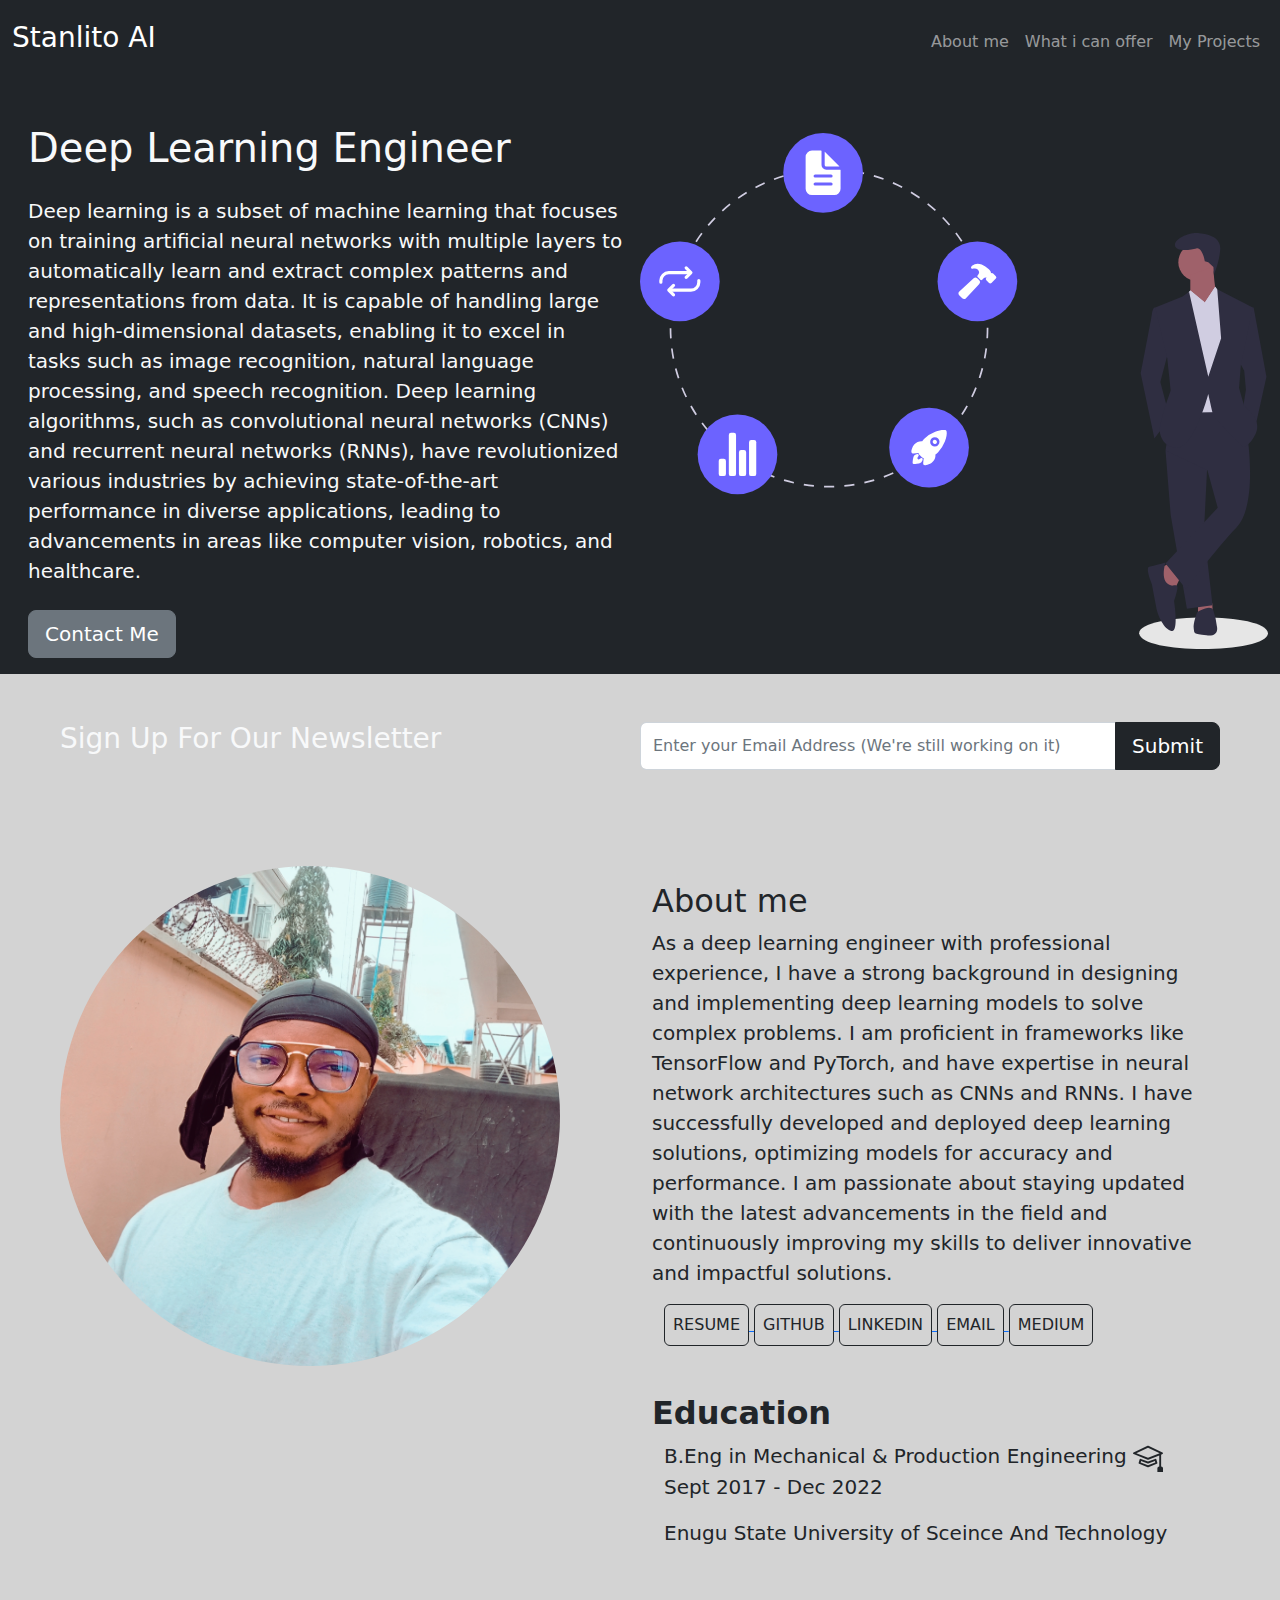
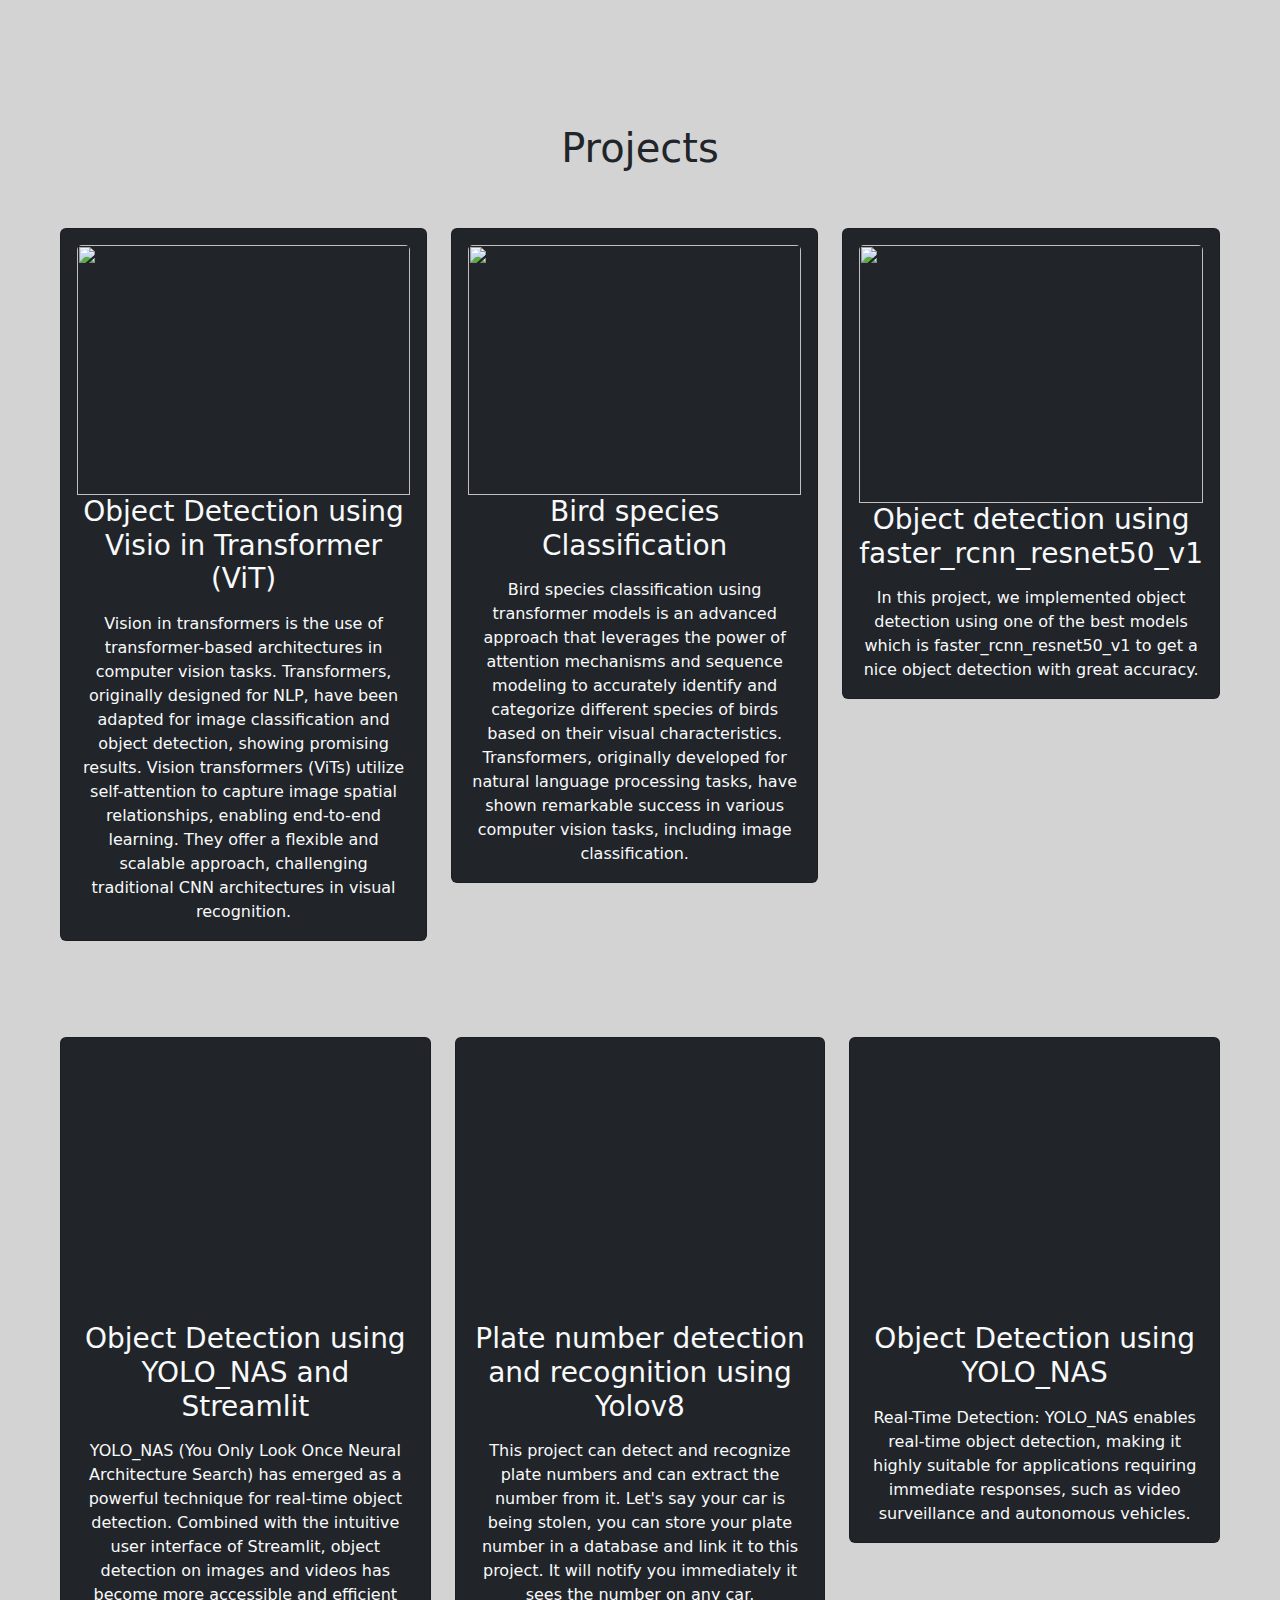
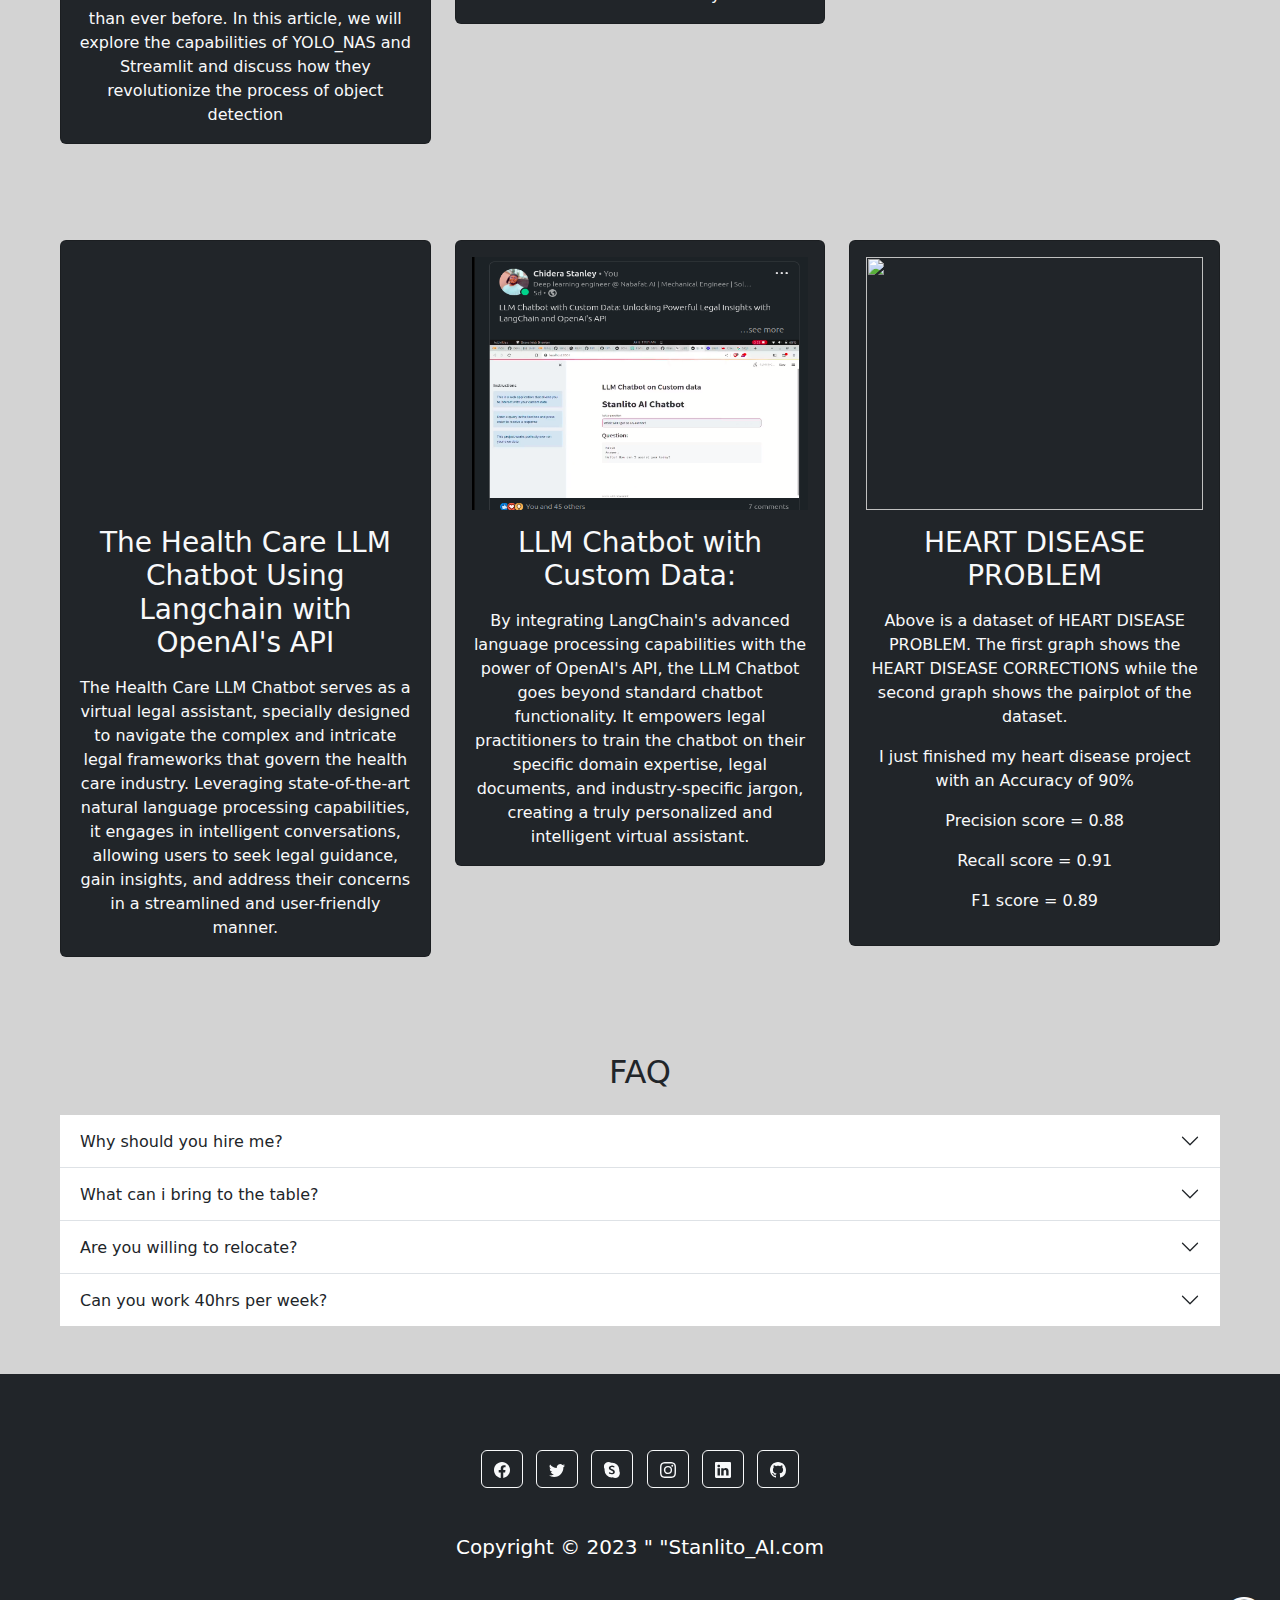
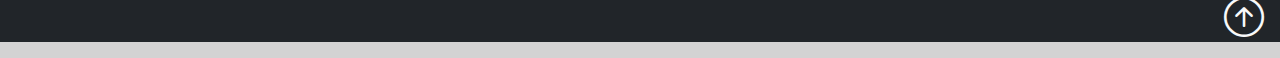
==== index.html @ f741d51e "Update index.html" ====
<!DOCTYPE html>
<html lang="en">
<head>
    <meta charset="UTF-8">
    <meta name="viewport" content="width=device-width, initial-scale=1.0">
    <title>Stanlito_AI Portfolio</title>
    <link rel="stylesheet" href="bootstrap-5.2.3-dist/css/bootstrap.css">
    <link rel="stylesheet" href="bootstrap-5.2.3-dist/css/bootstrap.min.css">
    <link rel="stylesheet" href="bootstrap-5.2.3-dist/font/bootstrap-icons.css">
    <link rel="stylesheet" href="style.css">
</head>
<body>
    
    <!--Navbar-->
    <nav class="navbar navbar-expand-lg bg-dark navbar-dark py-3 fixed-top">
    <div class="container-fluid">
        <a href="" class="navbar-brand"><b><h3>Stanlito AI</h3></b></a>
        <button class="navbar-toggler" type="button" data-bs-toggle="collapse" data-bs-target="#navmenu">
            <span class="navbar-toggler-icon"></span>
        </button>

        <div class="collapse navbar-collapse" id="navmenu">
            <ul class="navbar-nav ms-auto">
                <li class="nav-item">
                    <a href="#About" class="nav-link">About me</a>
                </li>  
                <li class="nav-item">
                    <a href="#project" class="nav-link">What i can offer</a>
                </li>
                <li class="nav-item">
                    <a href="#project" class="nav-link">My Projects</a>
                </li>
            </ul>
        </div>

        </div>
        
    </nav>

    <!--Showcase-->
    <section class="bg-dark text-light p-5 p-md-0 pt-lg-5 text-center text-sm-start showcase">
        <div class="container-fluid">
            
            <div class="d-sm-flex align-items-center justify-content-between">
                <div class="p-3">
                    <h1>   
                        Deep Learning Engineer
                    </h1>
                    <p class="lead my-4">
                        Deep learning is a subset of machine learning that focuses on training artificial neural networks with multiple layers to automatically learn and extract complex patterns and representations from data. 
                        It is capable of handling large and high-dimensional datasets, enabling it to excel in tasks such as image recognition, natural language processing, and speech recognition. Deep learning algorithms, such as convolutional neural networks (CNNs) and recurrent neural networks (RNNs), 
                        have revolutionized various industries by achieving state-of-the-art performance in diverse applications, 
                        leading to advancements in areas like computer vision, robotics, and healthcare.
                    </p>
                    <a href="https://wa.me/message/SW6X6HKCHEUSD1">
                        <button class="btn btn-secondary btn-lg">Contact Me</button>
                    </a>
                    
                </div>
                <img class="img-fluid w-50 d-none d-sm-block" src="images/product_iteration_kjok.svg" alt="" srcset="">
            </div>
        </div>
    </section>


    <!--Newsletter-->
    <section class="bg text-light p-5 news">
        <div class="container-fluid">
            <div class="d-md-flex justify-content-between">
                <h3 class="mb-3 mb-md-0">
                    Sign Up For Our Newsletter 
                </h3>
                <div class="input-group news-input">
                    <input type="text" class="form-control"
                    placeholder="Enter your Email Address (We're still working on it)"
                    aria-autocomplete="inline"
                    aria-label="Recipient's username"
                    aria-describedby="button-addon2">
                    <button class="btn btn-dark btn-lg" type="button" id="button-addon2">
                        Submit
                    </button>
                </div>
            </div>
        </div>

    </section>



    <!--About me-->
    <section id="About" class="p-5">
        <div class="container-fluid">
            <div class="row align-items-centers justify-content-between">
                <div class="col-md">
                    <img src="images/img1.png" alt="" class="img-fluid circle" srcset="">
                </div>
                <div class="col-md p-3">
                    <h2>About me</h2>
                    <p class="lead">
                        As a deep learning engineer with professional experience, 
                        I have a strong background in designing and implementing deep learning models to solve complex problems. 
                        I am proficient in frameworks like TensorFlow and PyTorch, and have expertise in neural network architectures such as CNNs and RNNs. 
                        I have successfully developed and deployed deep learning solutions, optimizing models for accuracy and performance. 
                        I am passionate about staying updated with the latest advancements in the field and continuously improving my skills to deliver innovative and impactful solutions.
                    </p>
                    <div class="container-fluid pb-5">
                        <a href="https://drive.google.com/file/d/1PS6NIGJ4ku8VwLU85Lcq4c_mFzxQoeyB/view?usp=sharing">
                            <button type="button" class="btn btn-outline-dark p-2">RESUME</button>

                        </a>
                        <a href="https://github.com/Stanlito-AI">
                            <button type="button" class="btn btn-outline-dark p-2">GITHUB</button>
                        </a>
                        <a href="https://www.linkedin.com/in/chidera-stanley/">
                            <button type="button" class="btn btn-outline-dark p-2">LINKEDIN</button>
                        </a>
                        <a href="mosesstanley99@gmail.com">
                            <button type="button" class="btn btn-outline-dark p-2">EMAIL</button>
                        </a>
                        <a href="https://medium.com/@mosesstanley99/title-building-a-movie-recommendation-system-using-pytorch-2-0-and-collaborative-filtering-848732e21ff3">
                            <button type="button" class="btn btn-outline-dark p-2">MEDIUM</button>
                        </a>
                        
                    </div>

                    <h2 class=""><b>Education</b>  </h2>
                    <div class="container-fluid">
                        <div class="">
                            <div class="lead"> B.Eng in Mechanical & Production Engineering 
                                <svg xmlns="http://www.w3.org/2000/svg" width="30" height="30" fill="currentColor" class="bi bi-mortarboard" viewBox="0 0 16 16">
                                    <path d="M8.211 2.047a.5.5 0 0 0-.422 0l-7.5 3.5a.5.5 0 0 0 .025.917l7.5 3a.5.5 0 0 0 .372 0L14 7.14V13a1 1 0 0 0-1 1v2h3v-2a1 1 0 0 0-1-1V6.739l.686-.275a.5.5 0 0 0 .025-.917l-7.5-3.5ZM8 8.46 1.758 5.965 8 3.052l6.242 2.913L8 8.46Z"/>
                                    <path d="M4.176 9.032a.5.5 0 0 0-.656.327l-.5 1.7a.5.5 0 0 0 .294.605l4.5 1.8a.5.5 0 0 0 .372 0l4.5-1.8a.5.5 0 0 0 .294-.605l-.5-1.7a.5.5 0 0 0-.656-.327L8 10.466 4.176 9.032Zm-.068 1.873.22-.748 3.496 1.311a.5.5 0 0 0 .352 0l3.496-1.311.22.748L8 12.46l-3.892-1.556Z"/>
                                </svg>
                                <P>
                                    Sept 2017 - Dec 2022
                                </P>
                                <p>
                                    Enugu State University of Sceince And Technology
                                </p>
                            </div>
                        </div>
                    </div>
                </div>
            </div>
        </div>
    </section>



    <!--Cards1-->
    <section class="p-5">
        <div class="container-fluid">
            <div id="project" class="container-fluid">
                <h1 class="text-center p-5">Projects</h1>
            </div>
            
            <div class="row text-center g-4">
                <div class="col-md">
                    <div class="card bg-dark text-light">
                        <div class="card-body text-center">
                            <div class="ratio ratio-4x3">
                                <img class="card-img-top" src="/images/Screenshot from 2023-03-01 13-57-15.png" alt="" srcset="">
                            </div>
                            <h3 class="card-title mb-3">
                                Object Detection using Visio in Transformer (ViT)
                            </h3>
                            <p class="card-text">
                                Vision in transformers is the use of transformer-based architectures in computer vision tasks. 
                                Transformers, originally designed for NLP, have been adapted for image classification and object detection, 
                                showing promising results. Vision transformers (ViTs) utilize self-attention to capture image spatial relationships, 
                                enabling end-to-end learning. They offer a flexible and scalable approach, 
                                challenging traditional CNN architectures in visual recognition.
                            </p>
                        </div>
                    </div>
                </div>

                <div class="col-md">
                    <div class="card bg-dark text-light">
                        <div class="card-body text-center">
                            <div class="ratio ratio-4x3">
                                <img class="card-img-top" src="/images/Screenshot from 2023-06-07 07-29-07.png" alt="" srcset="">
                            </div>
                            <h3 class="card-title mb-3">
                                Bird species Classification
                            </h3>
                            <p class="card-text">
                                Bird species classification using transformer models is an advanced approach that leverages the power of attention mechanisms and 
                                sequence modeling to accurately identify and categorize different species of birds based on their visual characteristics. Transformers, 
                                originally developed for natural language processing tasks, have shown remarkable success in various computer vision tasks, 
                                including image classification.
                            </p>
                        </div>
                    </div>
                </div>

                <div class="col-md">
                    <div class="card bg-dark text-light">
                        <div class="card-body text-center">
                            <div class="ratio ratio-4x3">
                                <img class="card-img-top" src="/images/faster_rcnn_resnet50_v1_640x640_coco17_tpu-8.jpg" alt="" srcset="">
                            </div>
                            <h3 class="card-title mb-3">
                                Object detection using faster_rcnn_resnet50_v1
                            </h3>
                            <p class="card-text">
                                In this project, 
                                we implemented object detection using one of the best models which is 
                                faster_rcnn_resnet50_v1 to get a nice object detection with great accuracy.
                            </p>
                        </div>
                    </div>
                </div>
            </div>
        </div>
    </section>
    


    <!--Cards2-->
    <section class="p-5">
        <div class="container-fluid">
            <div class="row text-center g-4">
                <div class="col-md">
                    <div class="card bg-dark text-light">
                        <div class="card-body text-center">
                            <div class="h1 mb-3">
                                <div class="ratio ratio-4x3">
                                    <iframe src="https://www.youtube.com/embed/Sqjkz5kn0AQ" title="YouTube video" allowfullscreen></iframe>
                                  </div>
                            </div>
                            <h3 class="card-title mb-3">
                                Object Detection using YOLO_NAS and Streamlit
                            </h3>
                            <p class="card-text">
                                YOLO_NAS (You Only Look Once Neural Architecture Search) has emerged as a powerful technique for real-time object detection. 
                                Combined with the intuitive user interface of Streamlit, object detection on images and videos has become more accessible and efficient than ever before. 
                                In this article, we will explore the capabilities of YOLO_NAS and Streamlit and discuss how they revolutionize the process of object detection
                            </p>
                        </div>
                    </div>
                </div>
                <div class="col-md">
                    <div class="card bg-dark text-light">
                        <div class="card-body text-center">
                            <div class="h1 mb-3">
                                <div class="ratio ratio-4x3">
                                    <iframe  src="https://www.youtube.com/embed/A6zRf4YKfjE" title="YouTube video" allowfullscreen></iframe>
                                </div>
                            </div>
                            <h3 class="card-title mb-3">
                                Plate number detection and recognition using Yolov8
                            </h3>
                            <p class="card-text">
                                This project can detect and recognize plate numbers and can extract the number from it.

                                Let's say your car is being stolen, you can store your plate number in a database and link it to this project. 
                                It will notify you immediately it sees the number on any car.
                            </p>
                        </div>
                    </div>
                </div>

                <div class="col-md">
                    <div class="card bg-dark text-light">
                        <div class="card-body text-center">
                            <div class="h1 mb-3">
                                <div class="ratio ratio-4x3">
                                    <iframe src="https://www.youtube.com/embed/5nfULtt0v9M" title="YouTube video" allowfullscreen></iframe>
                                  </div>
                            </div>
                            <h3 class="card-title mb-3">
                                Object Detection using YOLO_NAS
                            </h3>
                            <p class="card-text">
                                Real-Time Detection: YOLO_NAS enables real-time object detection, 
                                making it highly suitable for applications requiring immediate responses, 
                                such as video surveillance and autonomous vehicles.
                            </p>
                        </div>
                    </div>
                </div>
            </div>
        </div>
    </section>


    <!--Cards3-->
    <section class="p-5">
        <div class="container-fluid">
            <div class="row text-center g-4">
                <div class="col-md">
                    <div class="card bg-dark text-light">
                        <div class="card-body text-center">
                            <div class="h1 mb-3">
                                <div class="ratio ratio-4x3">
                                    <iframe src="https://www.youtube.com/embed/cUhEszvwqr8" title="YouTube video" allowfullscreen></iframe>
                                  </div>
                            </div>
                            <h3 class="card-title mb-3">
                                The Health Care LLM Chatbot Using Langchain with OpenAI's API
                            </h3>
                            <p class="card-text">
                                The Health Care LLM Chatbot serves as a virtual legal assistant, specially designed to navigate the complex and intricate legal frameworks that govern the health care industry. 
                                Leveraging state-of-the-art natural language processing capabilities, it engages in intelligent conversations, allowing users to seek legal guidance, gain insights, 
                                and address their concerns in a streamlined and user-friendly manner.
                            </p>
                        </div>
                    </div>
                </div>
                <div class="col-md">
                    <div class="card bg-dark text-light">
                        <div class="card-body text-center">
                            <div class="h1 mb-3">
                                <div class="ratio ratio-4x3">
                                    <img src="/images/screen.png" alt="" srcset="">
                                  </div>
                            </div>
                            <h3 class="card-title mb-3">
                                LLM Chatbot with Custom Data:
                            </h3>
                            <p class="card-text">
            
                                By integrating LangChain's advanced language processing capabilities with the power of OpenAI's API, the LLM Chatbot goes beyond standard chatbot functionality. 
                                It empowers legal practitioners to train the chatbot on their specific domain expertise, legal documents, and industry-specific jargon, creating a truly personalized and intelligent virtual assistant.
                            </p>
                        </div>
                    </div>
                </div>

                <div class="col-md">
                    <div class="card bg-dark text-light">
                        <div class="card-body text-center">
                            <div class="h1 mb-3">
                                <div class="ratio ratio-4x3">
                                    <img src="/images/img.jpeg" alt="" srcset="">
                                  </div>
                            </div>
                            <h3 class="card-title mb-3">
                                HEART DISEASE PROBLEM
                            </h3>
                            <p class="card-text">
                                Above is a dataset of HEART DISEASE PROBLEM.
                                The first graph shows the HEART DISEASE 
                                CORRECTIONS while the second graph shows the pairplot of the dataset.

                                <p>I just finished my heart disease project with an Accuracy of 90%</p>
                                <p>Precision score = 0.88</p>
                                <p>Recall score = 0.91</p>
                                <p>F1 score = 0.89</p>
                            </p>
                        </div>
                    </div>
                </div>
            </div>
        </div>
    </section>


    <!--Question Accordion-->
    <section id="questions" class="p-5">
        <div class="container-fluid">
            <h2 class="text-center mb-4">FAQ</h2>
            <div class="accordion accordion-flush" id="questions">

                <!--Item 1-->
                <div class="accordion-item">
                  <h2 class="accordion-header" id="flush-headingOne">
                    <button class="accordion-button collapsed" type="button" data-bs-toggle="collapse" data-bs-target="#question-one" aria-expanded="false" aria-controls="flush-collapseOne">
                      Why should you hire me?
                    </button>
                  </h2>
                  <div id="question-one" class="accordion-collapse collapse" aria-labelledby="flush-headingOne" data-bs-parent="#questions">
                    <div class="accordion-body">
                        
                        As a machine learning/deep learning engineer with years of experience, I believe I would be a valuable asset to your team. Here are the reasons why you should consider hiring me:

                        <p>1. Expertise and Technical Skills: I have a strong background in machine learning and deep learning, backed by hands-on experience in developing and deploying state-of-the-art models. My proficiency in frameworks such as Python, TensorFlow, PyTorch, and tools like OpenCV enables me to effectively tackle complex projects and deliver high-quality results.</p>

                        <p>2. Strong Problem-Solving Abilities: I possess excellent analytical and problem-solving skills, allowing me to efficiently identify and address challenges in machine learning projects. I am adept at applying advanced algorithms, optimizing models, and improving performance to meet project goals.</p>

                        <p>3. Track Record of Success: Throughout my career, I have successfully delivered impactful solutions in various domains, including computer vision, natural language processing, and predictive analytics. My projects have achieved significant improvements in accuracy, efficiency, and productivity, resulting in tangible business outcomes.</p>

                        <p>4. Collaborative Approach: I thrive in a collaborative environment, working effectively with cross-functional teams, including data scientists, software engineers, and domain experts. I communicate complex technical concepts clearly and actively contribute to the team's success.</p>

                        <p>5. Continuous Learning and Adaptability: The field of machine learning is constantly evolving, and I am committed to staying updated with the latest advancements. I actively engage in continuous learning, attending conferences, participating in online courses, and exploring new research papers, ensuring that I can leverage the latest techniques and technologies in my work.</p>

                        <p>6. Strong Work Ethic and Dedication: I am highly committed to delivering high-quality work, meeting deadlines, and exceeding expectations. I am proactive, detail-oriented, and strive for excellence in every aspect of my work. I take ownership of my projects and am dedicated to achieving outstanding results.</p>

                        <p>By hiring me, you can leverage my expertise, technical skills, problem-solving abilities, collaborative approach, and dedication to drive successful machine learning initiatives within your organization. I am confident that I can contribute to your team's growth and help achieve your business objectives.</p>                    </div>
                  </div>
                </div>

                <!--Item 2-->
                <div class="accordion-item">
                  <h2 class="accordion-header" id="flush-headingTwo">
                    <button class="accordion-button collapsed" type="button" data-bs-toggle="collapse" data-bs-target="#question-two" aria-expanded="false" aria-controls="flush-collapseTwo">
                      What can i bring to the table?
                    </button>
                  </h2>
                  <div id="question-two" class="accordion-collapse collapse" aria-labelledby="flush-headingTwo" data-bs-parent="#questions">
                    <div class="accordion-body">
                        As a machine learning/deep learning engineer, I bring several key strengths and contributions to the table:

                        <p>1. Technical Expertise: I have a deep understanding of machine learning algorithms, neural networks, and deep learning architectures. I am proficient in programming languages such as Python, and experienced in working with frameworks like TensorFlow and PyTorch. This expertise allows me to effectively develop, implement, and optimize advanced machine learning models.
                        </p>

                        <p>2. Innovative Problem-Solving: I possess strong analytical and problem-solving skills, enabling me to tackle complex challenges in the field of machine learning. I have a track record of identifying creative solutions to optimize models, improve accuracy, and enhance performance. I thrive on exploring new approaches and techniques to push the boundaries of AI technology.
                        </p>

                        <p>3. Strong Data Insights: I excel at extracting meaningful insights from large and complex datasets. I am skilled in data preprocessing, feature engineering, and exploratory data analysis, which enables me to uncover patterns, trends, and actionable information. This capability allows me to drive data-informed decision-making and deliver valuable insights to support business objectives.
                        </p>

                        <p>4. Collaborative Team Player: I am highly effective in cross-functional teams, collaborating with stakeholders from diverse backgrounds such as data scientists, software engineers, and domain experts. I possess excellent communication skills, allowing me to translate technical concepts into clear and concise explanations. I actively contribute to team discussions, share knowledge, and foster a collaborative work environment.
                        </p>

                        <p>5. Continuous Learning and Adaptability: The field of machine learning is rapidly evolving, and I am committed to continuous learning and professional growth. I stay updated with the latest advancements, research papers, and industry trends. I adapt quickly to new technologies, tools, and methodologies, ensuring that I can leverage the most cutting-edge techniques in my work.
                        </p>

                        <p>6. Results-Oriented Approach: I am driven by results and focused on delivering tangible outcomes. I take a structured and organized approach to projects, setting clear goals and milestones, and consistently meeting deadlines. I am adept at balancing multiple priorities and managing time effectively to achieve project objectives efficiently.
                        </p>

                        <p>By bringing these strengths to the table, I can contribute to your organization by delivering innovative machine learning solutions, driving data insights, fostering collaboration, and continuously advancing your AI capabilities. I am dedicated to making a positive impact and helping your organization succeed in the rapidly evolving landscape of machine learning and AI.
                        </p>                    
                    </div>
                  </div>
                </div>

                <!--Item 3-->
                <div class="accordion-item">
                  <h2 class="accordion-header" id="flush-headingThree">
                    <button class="accordion-button collapsed" type="button" data-bs-toggle="collapse" data-bs-target="#question-three" aria-expanded="false" aria-controls="flush-collapseThree">
                      Are you willing to relocate?
                    </button>
                  </h2>
                  <div id="question-three" class="accordion-collapse collapse" aria-labelledby="flush-headingThree" data-bs-parent="#questions">
                    <div class="accordion-body">
                        Yes, I am open to relocation for the right opportunity. 
                        I understand that certain positions may require me to be based in a different location, and I am willing to make the necessary arrangements to ensure a smooth transition. 
                        Relocating allows me to fully commit myself to the role and immerse myself in the organization's culture and work environment. 
                        I am excited about exploring new opportunities and contributing my skills and expertise in machine learning and deep learning to a new team and location.
                    </div>
                  </div>
                </div>

                <!--Item 4-->
                <div class="accordion-item">
                    <h2 class="accordion-header" id="flush-headingThree">
                      <button class="accordion-button collapsed" type="button" data-bs-toggle="collapse" data-bs-target="#question-four" aria-expanded="false" aria-controls="flush-collapseThree">
                        Can you work 40hrs per week?
                      </button>
                    </h2>
                    <div id="question-four" class="accordion-collapse collapse" aria-labelledby="flush-headingThree" data-bs-parent="#questions">
                      <div class="accordion-body">
                        Yes, I am fully committed to working 40 hours per week. I understand the importance of dedicating sufficient time and effort to my work to ensure its successful completion. 
                        As a professional machine learning/deep learning engineer, I am accustomed to managing my time effectively and efficiently to meet project deadlines and deliver high-quality results. 
                        I am ready to invest the necessary hours and put in the required effort to contribute to the success of the team and the organization.
                      </div>
                    </div>  
                  </div>
              </div>
        </div>

    </section>


    <section>
        <footer class="bg-dark text-center text-white position-relative p-5">
            <!-- Grid container-fluid -->
            <div class="container-fluid p-4 pb-0">
              <!-- Section: Social media -->
              <section class="mb-4">
                <!-- Facebook -->
                <a class="btn btn-outline-light btn-floating m-1" href="#!" role="button"
                  ><svg xmlns="http://www.w3.org/2000/svg" width="16" height="16" fill="currentColor" class="bi bi-facebook" viewBox="0 0 16 16">
                    <path d="M16 8.049c0-4.446-3.582-8.05-8-8.05C3.58 0-.002 3.603-.002 8.05c0 4.017 2.926 7.347 6.75 7.951v-5.625h-2.03V8.05H6.75V6.275c0-2.017 1.195-3.131 3.022-3.131.876 0 1.791.157 1.791.157v1.98h-1.009c-.993 0-1.303.621-1.303 1.258v1.51h2.218l-.354 2.326H9.25V16c3.824-.604 6.75-3.934 6.75-7.951z"/>
                  </svg></i
                ></a>
          
                <!-- Twitter -->
                <a class="btn btn-outline-light btn-floating m-1" href="https://twitter.com/Stanlito20" role="button"
                  ><svg xmlns="http://www.w3.org/2000/svg" width="16" height="16" fill="currentColor" class="bi bi-twitter" viewBox="0 0 16 16">
                    <path d="M5.026 15c6.038 0 9.341-5.003 9.341-9.334 0-.14 0-.282-.006-.422A6.685 6.685 0 0 0 16 3.542a6.658 6.658 0 0 1-1.889.518 3.301 3.301 0 0 0 1.447-1.817 6.533 6.533 0 0 1-2.087.793A3.286 3.286 0 0 0 7.875 6.03a9.325 9.325 0 0 1-6.767-3.429 3.289 3.289 0 0 0 1.018 4.382A3.323 3.323 0 0 1 .64 6.575v.045a3.288 3.288 0 0 0 2.632 3.218 3.203 3.203 0 0 1-.865.115 3.23 3.23 0 0 1-.614-.057 3.283 3.283 0 0 0 3.067 2.277A6.588 6.588 0 0 1 .78 13.58a6.32 6.32 0 0 1-.78-.045A9.344 9.344 0 0 0 5.026 15z"/>
                  </svg></i
                ></a>
          
                <!-- Skype -->
                <a class="btn btn-outline-light btn-floating m-1" href="https://join.skype.com/invite/Ncf6HrOGVJFX" role="button"
                  ><svg xmlns="http://www.w3.org/2000/svg" width="16" height="16" fill="currentColor" class="bi bi-skype" viewBox="0 0 16 16">
                    <path d="M4.671 0c.88 0 1.733.247 2.468.702a7.423 7.423 0 0 1 6.02 2.118 7.372 7.372 0 0 1 2.167 5.215c0 .344-.024.687-.072 1.026a4.662 4.662 0 0 1 .6 2.281 4.645 4.645 0 0 1-1.37 3.294A4.673 4.673 0 0 1 11.18 16c-.84 0-1.658-.226-2.37-.644a7.423 7.423 0 0 1-6.114-2.107A7.374 7.374 0 0 1 .529 8.035c0-.363.026-.724.08-1.081a4.644 4.644 0 0 1 .76-5.59A4.68 4.68 0 0 1 4.67 0zm.447 7.01c.18.309.43.572.729.769a7.07 7.07 0 0 0 1.257.653c.492.205.873.38 1.145.523.229.112.437.264.615.448.135.142.21.331.21.528a.872.872 0 0 1-.335.723c-.291.196-.64.289-.99.264a2.618 2.618 0 0 1-1.048-.206 11.44 11.44 0 0 1-.532-.253 1.284 1.284 0 0 0-.587-.15.717.717 0 0 0-.501.176.63.63 0 0 0-.195.491.796.796 0 0 0 .148.482 1.2 1.2 0 0 0 .456.354 5.113 5.113 0 0 0 2.212.419 4.554 4.554 0 0 0 1.624-.265 2.296 2.296 0 0 0 1.08-.801c.267-.39.402-.855.386-1.327a2.09 2.09 0 0 0-.279-1.101 2.53 2.53 0 0 0-.772-.792A7.198 7.198 0 0 0 8.486 7.3a1.05 1.05 0 0 0-.145-.058 18.182 18.182 0 0 1-1.013-.447 1.827 1.827 0 0 1-.54-.387.727.727 0 0 1-.2-.508.805.805 0 0 1 .385-.723 1.76 1.76 0 0 1 .968-.247c.26-.003.52.03.772.096.274.079.542.177.802.293.105.049.22.075.336.076a.6.6 0 0 0 .453-.19.69.69 0 0 0 .18-.496.717.717 0 0 0-.17-.476 1.374 1.374 0 0 0-.556-.354 3.69 3.69 0 0 0-.708-.183 5.963 5.963 0 0 0-1.022-.078 4.53 4.53 0 0 0-1.536.258 2.71 2.71 0 0 0-1.174.784 1.91 1.91 0 0 0-.45 1.287c-.01.37.076.736.25 1.063z"/>
                  </svg></i
                ></a>
          
                <!-- Instagram -->
                <a class="btn btn-outline-light btn-floating m-1" href="#!" role="button"
                  ><svg xmlns="http://www.w3.org/2000/svg" width="16" height="16" fill="currentColor" class="bi bi-instagram" viewBox="0 0 16 16">
                    <path d="M8 0C5.829 0 5.556.01 4.703.048 3.85.088 3.269.222 2.76.42a3.917 3.917 0 0 0-1.417.923A3.927 3.927 0 0 0 .42 2.76C.222 3.268.087 3.85.048 4.7.01 5.555 0 5.827 0 8.001c0 2.172.01 2.444.048 3.297.04.852.174 1.433.372 1.942.205.526.478.972.923 1.417.444.445.89.719 1.416.923.51.198 1.09.333 1.942.372C5.555 15.99 5.827 16 8 16s2.444-.01 3.298-.048c.851-.04 1.434-.174 1.943-.372a3.916 3.916 0 0 0 1.416-.923c.445-.445.718-.891.923-1.417.197-.509.332-1.09.372-1.942C15.99 10.445 16 10.173 16 8s-.01-2.445-.048-3.299c-.04-.851-.175-1.433-.372-1.941a3.926 3.926 0 0 0-.923-1.417A3.911 3.911 0 0 0 13.24.42c-.51-.198-1.092-.333-1.943-.372C10.443.01 10.172 0 7.998 0h.003zm-.717 1.442h.718c2.136 0 2.389.007 3.232.046.78.035 1.204.166 1.486.275.373.145.64.319.92.599.28.28.453.546.598.92.11.281.24.705.275 1.485.039.843.047 1.096.047 3.231s-.008 2.389-.047 3.232c-.035.78-.166 1.203-.275 1.485a2.47 2.47 0 0 1-.599.919c-.28.28-.546.453-.92.598-.28.11-.704.24-1.485.276-.843.038-1.096.047-3.232.047s-2.39-.009-3.233-.047c-.78-.036-1.203-.166-1.485-.276a2.478 2.478 0 0 1-.92-.598 2.48 2.48 0 0 1-.6-.92c-.109-.281-.24-.705-.275-1.485-.038-.843-.046-1.096-.046-3.233 0-2.136.008-2.388.046-3.231.036-.78.166-1.204.276-1.486.145-.373.319-.64.599-.92.28-.28.546-.453.92-.598.282-.11.705-.24 1.485-.276.738-.034 1.024-.044 2.515-.045v.002zm4.988 1.328a.96.96 0 1 0 0 1.92.96.96 0 0 0 0-1.92zm-4.27 1.122a4.109 4.109 0 1 0 0 8.217 4.109 4.109 0 0 0 0-8.217zm0 1.441a2.667 2.667 0 1 1 0 5.334 2.667 2.667 0 0 1 0-5.334z"/>
                  </svg></i
                ></a>
          
                <!-- Linkedin -->
                <a class="btn btn-outline-light btn-floating m-1" href="https://www.linkedin.com/in/chidera-stanley/" role="button"
                  ><svg xmlns="http://www.w3.org/2000/svg" width="16" height="16" fill="currentColor" class="bi bi-linkedin" viewBox="0 0 16 16">
                    <path d="M0 1.146C0 .513.526 0 1.175 0h13.65C15.474 0 16 .513 16 1.146v13.708c0 .633-.526 1.146-1.175 1.146H1.175C.526 16 0 15.487 0 14.854V1.146zm4.943 12.248V6.169H2.542v7.225h2.401zm-1.2-8.212c.837 0 1.358-.554 1.358-1.248-.015-.709-.52-1.248-1.342-1.248-.822 0-1.359.54-1.359 1.248 0 .694.521 1.248 1.327 1.248h.016zm4.908 8.212V9.359c0-.216.016-.432.08-.586.173-.431.568-.878 1.232-.878.869 0 1.216.662 1.216 1.634v3.865h2.401V9.25c0-2.22-1.184-3.252-2.764-3.252-1.274 0-1.845.7-2.165 1.193v.025h-.016a5.54 5.54 0 0 1 .016-.025V6.169h-2.4c.03.678 0 7.225 0 7.225h2.4z"/>
                  </svg></i
                ></a>
          
                <!-- Github -->
                <a class="btn btn-outline-light btn-floating m-1" href="https://github.com/Stanlito-AI" role="button"
                  ><svg xmlns="http://www.w3.org/2000/svg" width="16" height="16" fill="currentColor" class="bi bi-github" viewBox="0 0 16 16">
                    <path d="M8 0C3.58 0 0 3.58 0 8c0 3.54 2.29 6.53 5.47 7.59.4.07.55-.17.55-.38 0-.19-.01-.82-.01-1.49-2.01.37-2.53-.49-2.69-.94-.09-.23-.48-.94-.82-1.13-.28-.15-.68-.52-.01-.53.63-.01 1.08.58 1.23.82.72 1.21 1.87.87 2.33.66.07-.52.28-.87.51-1.07-1.78-.2-3.64-.89-3.64-3.95 0-.87.31-1.59.82-2.15-.08-.2-.36-1.02.08-2.12 0 0 .67-.21 2.2.82.64-.18 1.32-.27 2-.27.68 0 1.36.09 2 .27 1.53-1.04 2.2-.82 2.2-.82.44 1.1.16 1.92.08 2.12.51.56.82 1.27.82 2.15 0 3.07-1.87 3.75-3.65 3.95.29.25.54.73.54 1.48 0 1.07-.01 1.93-.01 2.2 0 .21.15.46.55.38A8.012 8.012 0 0 0 16 8c0-4.42-3.58-8-8-8z"/>
                  </svg></i
                ></a>
              </section>
              <!-- Section: Social media -->
            </div>
            
          
            <!-- Copyright -->
            <div class="container-fluid p-3 bg-dark text-white">
                <p class="lead">Copyright &copy; 2023  "  "Stanlito_AI.com</p>

                <a href="#" class="position-absolute end-0 p-3">
                    <i class="bi bi-arrow-up-circle h1 text-light"></i>
                </a>
            </div>
                
      
        
            
            
            
            <!-- Copyright -->
        </footer>
    </section>












    <script src="bootstrap-5.2.3-dist/js/bootstrap.bundle.min.js"></script>
</body>
</html>
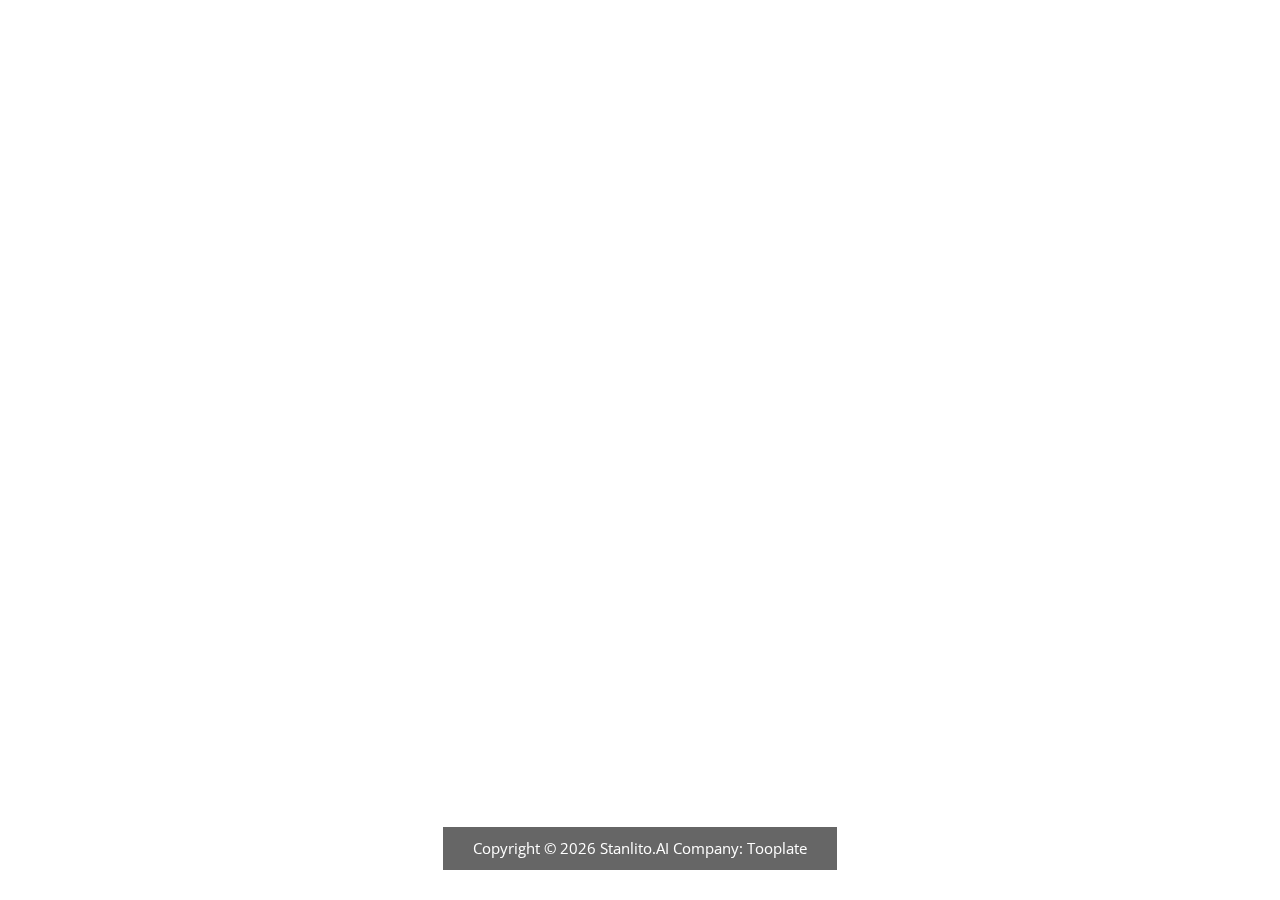
==== commit 0f8781d0: "Add files via upload" ====
--- a/index.html
+++ b/index.html
@@ -1,550 +1,303 @@
-<!DOCTYPE html>
-<html lang="en">
-<head>
-    <meta charset="UTF-8">
-    <meta name="viewport" content="width=device-width, initial-scale=1.0">
-    <title>Stanlito_AI Portfolio</title>
-    <link rel="stylesheet" href="bootstrap-5.2.3-dist/css/bootstrap.css">
-    <link rel="stylesheet" href="bootstrap-5.2.3-dist/css/bootstrap.min.css">
-    <link rel="stylesheet" href="bootstrap-5.2.3-dist/font/bootstrap-icons.css">
-    <link rel="stylesheet" href="style.css">
-</head>
-<body>
-    
-    <!--Navbar-->
-    <nav class="navbar navbar-expand-lg bg-dark navbar-dark py-3 fixed-top">
-    <div class="container-fluid">
-        <a href="" class="navbar-brand"><b><h3>Stanlito AI</h3></b></a>
-        <button class="navbar-toggler" type="button" data-bs-toggle="collapse" data-bs-target="#navmenu">
-            <span class="navbar-toggler-icon"></span>
-        </button>
-
-        <div class="collapse navbar-collapse" id="navmenu">
-            <ul class="navbar-nav ms-auto">
-                <li class="nav-item">
-                    <a href="#About" class="nav-link">About me</a>
-                </li>  
-                <li class="nav-item">
-                    <a href="#project" class="nav-link">What i can offer</a>
-                </li>
-                <li class="nav-item">
-                    <a href="#project" class="nav-link">My Projects</a>
-                </li>
-            </ul>
-        </div>
-
-        </div>
-        
-    </nav>
-
-    <!--Showcase-->
-    <section class="bg-dark text-light p-5 p-md-0 pt-lg-5 text-center text-sm-start showcase">
-        <div class="container-fluid">
-            
-            <div class="d-sm-flex align-items-center justify-content-between">
-                <div class="p-3">
-                    <h1>   
-                        Deep Learning Engineer
-                    </h1>
-                    <p class="lead my-4">
-                        Deep learning is a subset of machine learning that focuses on training artificial neural networks with multiple layers to automatically learn and extract complex patterns and representations from data. 
-                        It is capable of handling large and high-dimensional datasets, enabling it to excel in tasks such as image recognition, natural language processing, and speech recognition. Deep learning algorithms, such as convolutional neural networks (CNNs) and recurrent neural networks (RNNs), 
-                        have revolutionized various industries by achieving state-of-the-art performance in diverse applications, 
-                        leading to advancements in areas like computer vision, robotics, and healthcare.
-                    </p>
-                    <a href="https://wa.me/message/SW6X6HKCHEUSD1">
-                        <button class="btn btn-secondary btn-lg">Contact Me</button>
-                    </a>
-                    
-                </div>
-                <img class="img-fluid w-50 d-none d-sm-block" src="images/product_iteration_kjok.svg" alt="" srcset="">
-            </div>
-        </div>
-    </section>
-
-
-    <!--Newsletter-->
-    <section class="bg text-light p-5 news">
-        <div class="container-fluid">
-            <div class="d-md-flex justify-content-between">
-                <h3 class="mb-3 mb-md-0">
-                    Sign Up For Our Newsletter 
-                </h3>
-                <div class="input-group news-input">
-                    <input type="text" class="form-control"
-                    placeholder="Enter your Email Address (We're still working on it)"
-                    aria-autocomplete="inline"
-                    aria-label="Recipient's username"
-                    aria-describedby="button-addon2">
-                    <button class="btn btn-dark btn-lg" type="button" id="button-addon2">
-                        Submit
-                    </button>
-                </div>
-            </div>
-        </div>
-
-    </section>
-
-
-
-    <!--About me-->
-    <section id="About" class="p-5">
-        <div class="container-fluid">
-            <div class="row align-items-centers justify-content-between">
-                <div class="col-md">
-                    <img src="images/img1.png" alt="" class="img-fluid circle" srcset="">
-                </div>
-                <div class="col-md p-3">
-                    <h2>About me</h2>
-                    <p class="lead">
-                        As a deep learning engineer with professional experience, 
-                        I have a strong background in designing and implementing deep learning models to solve complex problems. 
-                        I am proficient in frameworks like TensorFlow and PyTorch, and have expertise in neural network architectures such as CNNs and RNNs. 
-                        I have successfully developed and deployed deep learning solutions, optimizing models for accuracy and performance. 
-                        I am passionate about staying updated with the latest advancements in the field and continuously improving my skills to deliver innovative and impactful solutions.
-                    </p>
-                    <div class="container-fluid pb-5">
-                        <a href="https://drive.google.com/file/d/1PS6NIGJ4ku8VwLU85Lcq4c_mFzxQoeyB/view?usp=sharing">
-                            <button type="button" class="btn btn-outline-dark p-2">RESUME</button>
-
-                        </a>
-                        <a href="https://github.com/Stanlito-AI">
-                            <button type="button" class="btn btn-outline-dark p-2">GITHUB</button>
-                        </a>
-                        <a href="https://www.linkedin.com/in/chidera-stanley/">
-                            <button type="button" class="btn btn-outline-dark p-2">LINKEDIN</button>
-                        </a>
-                        <a href="mosesstanley99@gmail.com">
-                            <button type="button" class="btn btn-outline-dark p-2">EMAIL</button>
-                        </a>
-                        <a href="https://medium.com/@mosesstanley99/title-building-a-movie-recommendation-system-using-pytorch-2-0-and-collaborative-filtering-848732e21ff3">
-                            <button type="button" class="btn btn-outline-dark p-2">MEDIUM</button>
-                        </a>
-                        
-                    </div>
-
-                    <h2 class=""><b>Education</b>  </h2>
-                    <div class="container-fluid">
-                        <div class="">
-                            <div class="lead"> B.Eng in Mechanical & Production Engineering 
-                                <svg xmlns="http://www.w3.org/2000/svg" width="30" height="30" fill="currentColor" class="bi bi-mortarboard" viewBox="0 0 16 16">
-                                    <path d="M8.211 2.047a.5.5 0 0 0-.422 0l-7.5 3.5a.5.5 0 0 0 .025.917l7.5 3a.5.5 0 0 0 .372 0L14 7.14V13a1 1 0 0 0-1 1v2h3v-2a1 1 0 0 0-1-1V6.739l.686-.275a.5.5 0 0 0 .025-.917l-7.5-3.5ZM8 8.46 1.758 5.965 8 3.052l6.242 2.913L8 8.46Z"/>
-                                    <path d="M4.176 9.032a.5.5 0 0 0-.656.327l-.5 1.7a.5.5 0 0 0 .294.605l4.5 1.8a.5.5 0 0 0 .372 0l4.5-1.8a.5.5 0 0 0 .294-.605l-.5-1.7a.5.5 0 0 0-.656-.327L8 10.466 4.176 9.032Zm-.068 1.873.22-.748 3.496 1.311a.5.5 0 0 0 .352 0l3.496-1.311.22.748L8 12.46l-3.892-1.556Z"/>
-                                </svg>
-                                <P>
-                                    Sept 2017 - Dec 2022
-                                </P>
-                                <p>
-                                    Enugu State University of Sceince And Technology
-                                </p>
-                            </div>
-                        </div>
-                    </div>
-                </div>
-            </div>
-        </div>
-    </section>
-
-
-
-    <!--Cards1-->
-    <section class="p-5">
-        <div class="container-fluid">
-            <div id="project" class="container-fluid">
-                <h1 class="text-center p-5">Projects</h1>
-            </div>
-            
-            <div class="row text-center g-4">
-                <div class="col-md">
-                    <div class="card bg-dark text-light">
-                        <div class="card-body text-center">
-                            <div class="ratio ratio-4x3">
-                                <img class="card-img-top" src="/images/Screenshot from 2023-03-01 13-57-15.png" alt="" srcset="">
-                            </div>
-                            <h3 class="card-title mb-3">
-                                Object Detection using Visio in Transformer (ViT)
-                            </h3>
-                            <p class="card-text">
-                                Vision in transformers is the use of transformer-based architectures in computer vision tasks. 
-                                Transformers, originally designed for NLP, have been adapted for image classification and object detection, 
-                                showing promising results. Vision transformers (ViTs) utilize self-attention to capture image spatial relationships, 
-                                enabling end-to-end learning. They offer a flexible and scalable approach, 
-                                challenging traditional CNN architectures in visual recognition.
-                            </p>
-                        </div>
-                    </div>
-                </div>
-
-                <div class="col-md">
-                    <div class="card bg-dark text-light">
-                        <div class="card-body text-center">
-                            <div class="ratio ratio-4x3">
-                                <img class="card-img-top" src="/images/Screenshot from 2023-06-07 07-29-07.png" alt="" srcset="">
-                            </div>
-                            <h3 class="card-title mb-3">
-                                Bird species Classification
-                            </h3>
-                            <p class="card-text">
-                                Bird species classification using transformer models is an advanced approach that leverages the power of attention mechanisms and 
-                                sequence modeling to accurately identify and categorize different species of birds based on their visual characteristics. Transformers, 
-                                originally developed for natural language processing tasks, have shown remarkable success in various computer vision tasks, 
-                                including image classification.
-                            </p>
-                        </div>
-                    </div>
-                </div>
-
-                <div class="col-md">
-                    <div class="card bg-dark text-light">
-                        <div class="card-body text-center">
-                            <div class="ratio ratio-4x3">
-                                <img class="card-img-top" src="/images/faster_rcnn_resnet50_v1_640x640_coco17_tpu-8.jpg" alt="" srcset="">
-                            </div>
-                            <h3 class="card-title mb-3">
-                                Object detection using faster_rcnn_resnet50_v1
-                            </h3>
-                            <p class="card-text">
-                                In this project, 
-                                we implemented object detection using one of the best models which is 
-                                faster_rcnn_resnet50_v1 to get a nice object detection with great accuracy.
-                            </p>
-                        </div>
-                    </div>
-                </div>
-            </div>
-        </div>
-    </section>
-    
-
-
-    <!--Cards2-->
-    <section class="p-5">
-        <div class="container-fluid">
-            <div class="row text-center g-4">
-                <div class="col-md">
-                    <div class="card bg-dark text-light">
-                        <div class="card-body text-center">
-                            <div class="h1 mb-3">
-                                <div class="ratio ratio-4x3">
-                                    <iframe src="https://www.youtube.com/embed/Sqjkz5kn0AQ" title="YouTube video" allowfullscreen></iframe>
-                                  </div>
-                            </div>
-                            <h3 class="card-title mb-3">
-                                Object Detection using YOLO_NAS and Streamlit
-                            </h3>
-                            <p class="card-text">
-                                YOLO_NAS (You Only Look Once Neural Architecture Search) has emerged as a powerful technique for real-time object detection. 
-                                Combined with the intuitive user interface of Streamlit, object detection on images and videos has become more accessible and efficient than ever before. 
-                                In this article, we will explore the capabilities of YOLO_NAS and Streamlit and discuss how they revolutionize the process of object detection
-                            </p>
-                        </div>
-                    </div>
-                </div>
-                <div class="col-md">
-                    <div class="card bg-dark text-light">
-                        <div class="card-body text-center">
-                            <div class="h1 mb-3">
-                                <div class="ratio ratio-4x3">
-                                    <iframe  src="https://www.youtube.com/embed/A6zRf4YKfjE" title="YouTube video" allowfullscreen></iframe>
-                                </div>
-                            </div>
-                            <h3 class="card-title mb-3">
-                                Plate number detection and recognition using Yolov8
-                            </h3>
-                            <p class="card-text">
-                                This project can detect and recognize plate numbers and can extract the number from it.
-
-                                Let's say your car is being stolen, you can store your plate number in a database and link it to this project. 
-                                It will notify you immediately it sees the number on any car.
-                            </p>
-                        </div>
-                    </div>
-                </div>
-
-                <div class="col-md">
-                    <div class="card bg-dark text-light">
-                        <div class="card-body text-center">
-                            <div class="h1 mb-3">
-                                <div class="ratio ratio-4x3">
-                                    <iframe src="https://www.youtube.com/embed/5nfULtt0v9M" title="YouTube video" allowfullscreen></iframe>
-                                  </div>
-                            </div>
-                            <h3 class="card-title mb-3">
-                                Object Detection using YOLO_NAS
-                            </h3>
-                            <p class="card-text">
-                                Real-Time Detection: YOLO_NAS enables real-time object detection, 
-                                making it highly suitable for applications requiring immediate responses, 
-                                such as video surveillance and autonomous vehicles.
-                            </p>
-                        </div>
-                    </div>
-                </div>
-            </div>
-        </div>
-    </section>
-
-
-    <!--Cards3-->
-    <section class="p-5">
-        <div class="container-fluid">
-            <div class="row text-center g-4">
-                <div class="col-md">
-                    <div class="card bg-dark text-light">
-                        <div class="card-body text-center">
-                            <div class="h1 mb-3">
-                                <div class="ratio ratio-4x3">
-                                    <iframe src="https://www.youtube.com/embed/cUhEszvwqr8" title="YouTube video" allowfullscreen></iframe>
-                                  </div>
-                            </div>
-                            <h3 class="card-title mb-3">
-                                The Health Care LLM Chatbot Using Langchain with OpenAI's API
-                            </h3>
-                            <p class="card-text">
-                                The Health Care LLM Chatbot serves as a virtual legal assistant, specially designed to navigate the complex and intricate legal frameworks that govern the health care industry. 
-                                Leveraging state-of-the-art natural language processing capabilities, it engages in intelligent conversations, allowing users to seek legal guidance, gain insights, 
-                                and address their concerns in a streamlined and user-friendly manner.
-                            </p>
-                        </div>
-                    </div>
-                </div>
-                <div class="col-md">
-                    <div class="card bg-dark text-light">
-                        <div class="card-body text-center">
-                            <div class="h1 mb-3">
-                                <div class="ratio ratio-4x3">
-                                    <img src="/images/screen.png" alt="" srcset="">
-                                  </div>
-                            </div>
-                            <h3 class="card-title mb-3">
-                                LLM Chatbot with Custom Data:
-                            </h3>
-                            <p class="card-text">
-            
-                                By integrating LangChain's advanced language processing capabilities with the power of OpenAI's API, the LLM Chatbot goes beyond standard chatbot functionality. 
-                                It empowers legal practitioners to train the chatbot on their specific domain expertise, legal documents, and industry-specific jargon, creating a truly personalized and intelligent virtual assistant.
-                            </p>
-                        </div>
-                    </div>
-                </div>
-
-                <div class="col-md">
-                    <div class="card bg-dark text-light">
-                        <div class="card-body text-center">
-                            <div class="h1 mb-3">
-                                <div class="ratio ratio-4x3">
-                                    <img src="/images/img.jpeg" alt="" srcset="">
-                                  </div>
-                            </div>
-                            <h3 class="card-title mb-3">
-                                HEART DISEASE PROBLEM
-                            </h3>
-                            <p class="card-text">
-                                Above is a dataset of HEART DISEASE PROBLEM.
-                                The first graph shows the HEART DISEASE 
-                                CORRECTIONS while the second graph shows the pairplot of the dataset.
-
-                                <p>I just finished my heart disease project with an Accuracy of 90%</p>
-                                <p>Precision score = 0.88</p>
-                                <p>Recall score = 0.91</p>
-                                <p>F1 score = 0.89</p>
-                            </p>
-                        </div>
-                    </div>
-                </div>
-            </div>
-        </div>
-    </section>
-
-
-    <!--Question Accordion-->
-    <section id="questions" class="p-5">
-        <div class="container-fluid">
-            <h2 class="text-center mb-4">FAQ</h2>
-            <div class="accordion accordion-flush" id="questions">
-
-                <!--Item 1-->
-                <div class="accordion-item">
-                  <h2 class="accordion-header" id="flush-headingOne">
-                    <button class="accordion-button collapsed" type="button" data-bs-toggle="collapse" data-bs-target="#question-one" aria-expanded="false" aria-controls="flush-collapseOne">
-                      Why should you hire me?
-                    </button>
-                  </h2>
-                  <div id="question-one" class="accordion-collapse collapse" aria-labelledby="flush-headingOne" data-bs-parent="#questions">
-                    <div class="accordion-body">
-                        
-                        As a machine learning/deep learning engineer with years of experience, I believe I would be a valuable asset to your team. Here are the reasons why you should consider hiring me:
-
-                        <p>1. Expertise and Technical Skills: I have a strong background in machine learning and deep learning, backed by hands-on experience in developing and deploying state-of-the-art models. My proficiency in frameworks such as Python, TensorFlow, PyTorch, and tools like OpenCV enables me to effectively tackle complex projects and deliver high-quality results.</p>
-
-                        <p>2. Strong Problem-Solving Abilities: I possess excellent analytical and problem-solving skills, allowing me to efficiently identify and address challenges in machine learning projects. I am adept at applying advanced algorithms, optimizing models, and improving performance to meet project goals.</p>
-
-                        <p>3. Track Record of Success: Throughout my career, I have successfully delivered impactful solutions in various domains, including computer vision, natural language processing, and predictive analytics. My projects have achieved significant improvements in accuracy, efficiency, and productivity, resulting in tangible business outcomes.</p>
-
-                        <p>4. Collaborative Approach: I thrive in a collaborative environment, working effectively with cross-functional teams, including data scientists, software engineers, and domain experts. I communicate complex technical concepts clearly and actively contribute to the team's success.</p>
-
-                        <p>5. Continuous Learning and Adaptability: The field of machine learning is constantly evolving, and I am committed to staying updated with the latest advancements. I actively engage in continuous learning, attending conferences, participating in online courses, and exploring new research papers, ensuring that I can leverage the latest techniques and technologies in my work.</p>
-
-                        <p>6. Strong Work Ethic and Dedication: I am highly committed to delivering high-quality work, meeting deadlines, and exceeding expectations. I am proactive, detail-oriented, and strive for excellence in every aspect of my work. I take ownership of my projects and am dedicated to achieving outstanding results.</p>
-
-                        <p>By hiring me, you can leverage my expertise, technical skills, problem-solving abilities, collaborative approach, and dedication to drive successful machine learning initiatives within your organization. I am confident that I can contribute to your team's growth and help achieve your business objectives.</p>                    </div>
-                  </div>
-                </div>
-
-                <!--Item 2-->
-                <div class="accordion-item">
-                  <h2 class="accordion-header" id="flush-headingTwo">
-                    <button class="accordion-button collapsed" type="button" data-bs-toggle="collapse" data-bs-target="#question-two" aria-expanded="false" aria-controls="flush-collapseTwo">
-                      What can i bring to the table?
-                    </button>
-                  </h2>
-                  <div id="question-two" class="accordion-collapse collapse" aria-labelledby="flush-headingTwo" data-bs-parent="#questions">
-                    <div class="accordion-body">
-                        As a machine learning/deep learning engineer, I bring several key strengths and contributions to the table:
-
-                        <p>1. Technical Expertise: I have a deep understanding of machine learning algorithms, neural networks, and deep learning architectures. I am proficient in programming languages such as Python, and experienced in working with frameworks like TensorFlow and PyTorch. This expertise allows me to effectively develop, implement, and optimize advanced machine learning models.
-                        </p>
-
-                        <p>2. Innovative Problem-Solving: I possess strong analytical and problem-solving skills, enabling me to tackle complex challenges in the field of machine learning. I have a track record of identifying creative solutions to optimize models, improve accuracy, and enhance performance. I thrive on exploring new approaches and techniques to push the boundaries of AI technology.
-                        </p>
-
-                        <p>3. Strong Data Insights: I excel at extracting meaningful insights from large and complex datasets. I am skilled in data preprocessing, feature engineering, and exploratory data analysis, which enables me to uncover patterns, trends, and actionable information. This capability allows me to drive data-informed decision-making and deliver valuable insights to support business objectives.
-                        </p>
-
-                        <p>4. Collaborative Team Player: I am highly effective in cross-functional teams, collaborating with stakeholders from diverse backgrounds such as data scientists, software engineers, and domain experts. I possess excellent communication skills, allowing me to translate technical concepts into clear and concise explanations. I actively contribute to team discussions, share knowledge, and foster a collaborative work environment.
-                        </p>
-
-                        <p>5. Continuous Learning and Adaptability: The field of machine learning is rapidly evolving, and I am committed to continuous learning and professional growth. I stay updated with the latest advancements, research papers, and industry trends. I adapt quickly to new technologies, tools, and methodologies, ensuring that I can leverage the most cutting-edge techniques in my work.
-                        </p>
-
-                        <p>6. Results-Oriented Approach: I am driven by results and focused on delivering tangible outcomes. I take a structured and organized approach to projects, setting clear goals and milestones, and consistently meeting deadlines. I am adept at balancing multiple priorities and managing time effectively to achieve project objectives efficiently.
-                        </p>
-
-                        <p>By bringing these strengths to the table, I can contribute to your organization by delivering innovative machine learning solutions, driving data insights, fostering collaboration, and continuously advancing your AI capabilities. I am dedicated to making a positive impact and helping your organization succeed in the rapidly evolving landscape of machine learning and AI.
-                        </p>                    
-                    </div>
-                  </div>
-                </div>
-
-                <!--Item 3-->
-                <div class="accordion-item">
-                  <h2 class="accordion-header" id="flush-headingThree">
-                    <button class="accordion-button collapsed" type="button" data-bs-toggle="collapse" data-bs-target="#question-three" aria-expanded="false" aria-controls="flush-collapseThree">
-                      Are you willing to relocate?
-                    </button>
-                  </h2>
-                  <div id="question-three" class="accordion-collapse collapse" aria-labelledby="flush-headingThree" data-bs-parent="#questions">
-                    <div class="accordion-body">
-                        Yes, I am open to relocation for the right opportunity. 
-                        I understand that certain positions may require me to be based in a different location, and I am willing to make the necessary arrangements to ensure a smooth transition. 
-                        Relocating allows me to fully commit myself to the role and immerse myself in the organization's culture and work environment. 
-                        I am excited about exploring new opportunities and contributing my skills and expertise in machine learning and deep learning to a new team and location.
-                    </div>
-                  </div>
-                </div>
-
-                <!--Item 4-->
-                <div class="accordion-item">
-                    <h2 class="accordion-header" id="flush-headingThree">
-                      <button class="accordion-button collapsed" type="button" data-bs-toggle="collapse" data-bs-target="#question-four" aria-expanded="false" aria-controls="flush-collapseThree">
-                        Can you work 40hrs per week?
-                      </button>
-                    </h2>
-                    <div id="question-four" class="accordion-collapse collapse" aria-labelledby="flush-headingThree" data-bs-parent="#questions">
-                      <div class="accordion-body">
-                        Yes, I am fully committed to working 40 hours per week. I understand the importance of dedicating sufficient time and effort to my work to ensure its successful completion. 
-                        As a professional machine learning/deep learning engineer, I am accustomed to managing my time effectively and efficiently to meet project deadlines and deliver high-quality results. 
-                        I am ready to invest the necessary hours and put in the required effort to contribute to the success of the team and the organization.
-                      </div>
-                    </div>  
-                  </div>
-              </div>
-        </div>
-
-    </section>
-
-
-    <section>
-        <footer class="bg-dark text-center text-white position-relative p-5">
-            <!-- Grid container-fluid -->
-            <div class="container-fluid p-4 pb-0">
-              <!-- Section: Social media -->
-              <section class="mb-4">
-                <!-- Facebook -->
-                <a class="btn btn-outline-light btn-floating m-1" href="#!" role="button"
-                  ><svg xmlns="http://www.w3.org/2000/svg" width="16" height="16" fill="currentColor" class="bi bi-facebook" viewBox="0 0 16 16">
-                    <path d="M16 8.049c0-4.446-3.582-8.05-8-8.05C3.58 0-.002 3.603-.002 8.05c0 4.017 2.926 7.347 6.75 7.951v-5.625h-2.03V8.05H6.75V6.275c0-2.017 1.195-3.131 3.022-3.131.876 0 1.791.157 1.791.157v1.98h-1.009c-.993 0-1.303.621-1.303 1.258v1.51h2.218l-.354 2.326H9.25V16c3.824-.604 6.75-3.934 6.75-7.951z"/>
-                  </svg></i
-                ></a>
-          
-                <!-- Twitter -->
-                <a class="btn btn-outline-light btn-floating m-1" href="https://twitter.com/Stanlito20" role="button"
-                  ><svg xmlns="http://www.w3.org/2000/svg" width="16" height="16" fill="currentColor" class="bi bi-twitter" viewBox="0 0 16 16">
-                    <path d="M5.026 15c6.038 0 9.341-5.003 9.341-9.334 0-.14 0-.282-.006-.422A6.685 6.685 0 0 0 16 3.542a6.658 6.658 0 0 1-1.889.518 3.301 3.301 0 0 0 1.447-1.817 6.533 6.533 0 0 1-2.087.793A3.286 3.286 0 0 0 7.875 6.03a9.325 9.325 0 0 1-6.767-3.429 3.289 3.289 0 0 0 1.018 4.382A3.323 3.323 0 0 1 .64 6.575v.045a3.288 3.288 0 0 0 2.632 3.218 3.203 3.203 0 0 1-.865.115 3.23 3.23 0 0 1-.614-.057 3.283 3.283 0 0 0 3.067 2.277A6.588 6.588 0 0 1 .78 13.58a6.32 6.32 0 0 1-.78-.045A9.344 9.344 0 0 0 5.026 15z"/>
-                  </svg></i
-                ></a>
-          
-                <!-- Skype -->
-                <a class="btn btn-outline-light btn-floating m-1" href="https://join.skype.com/invite/Ncf6HrOGVJFX" role="button"
-                  ><svg xmlns="http://www.w3.org/2000/svg" width="16" height="16" fill="currentColor" class="bi bi-skype" viewBox="0 0 16 16">
-                    <path d="M4.671 0c.88 0 1.733.247 2.468.702a7.423 7.423 0 0 1 6.02 2.118 7.372 7.372 0 0 1 2.167 5.215c0 .344-.024.687-.072 1.026a4.662 4.662 0 0 1 .6 2.281 4.645 4.645 0 0 1-1.37 3.294A4.673 4.673 0 0 1 11.18 16c-.84 0-1.658-.226-2.37-.644a7.423 7.423 0 0 1-6.114-2.107A7.374 7.374 0 0 1 .529 8.035c0-.363.026-.724.08-1.081a4.644 4.644 0 0 1 .76-5.59A4.68 4.68 0 0 1 4.67 0zm.447 7.01c.18.309.43.572.729.769a7.07 7.07 0 0 0 1.257.653c.492.205.873.38 1.145.523.229.112.437.264.615.448.135.142.21.331.21.528a.872.872 0 0 1-.335.723c-.291.196-.64.289-.99.264a2.618 2.618 0 0 1-1.048-.206 11.44 11.44 0 0 1-.532-.253 1.284 1.284 0 0 0-.587-.15.717.717 0 0 0-.501.176.63.63 0 0 0-.195.491.796.796 0 0 0 .148.482 1.2 1.2 0 0 0 .456.354 5.113 5.113 0 0 0 2.212.419 4.554 4.554 0 0 0 1.624-.265 2.296 2.296 0 0 0 1.08-.801c.267-.39.402-.855.386-1.327a2.09 2.09 0 0 0-.279-1.101 2.53 2.53 0 0 0-.772-.792A7.198 7.198 0 0 0 8.486 7.3a1.05 1.05 0 0 0-.145-.058 18.182 18.182 0 0 1-1.013-.447 1.827 1.827 0 0 1-.54-.387.727.727 0 0 1-.2-.508.805.805 0 0 1 .385-.723 1.76 1.76 0 0 1 .968-.247c.26-.003.52.03.772.096.274.079.542.177.802.293.105.049.22.075.336.076a.6.6 0 0 0 .453-.19.69.69 0 0 0 .18-.496.717.717 0 0 0-.17-.476 1.374 1.374 0 0 0-.556-.354 3.69 3.69 0 0 0-.708-.183 5.963 5.963 0 0 0-1.022-.078 4.53 4.53 0 0 0-1.536.258 2.71 2.71 0 0 0-1.174.784 1.91 1.91 0 0 0-.45 1.287c-.01.37.076.736.25 1.063z"/>
-                  </svg></i
-                ></a>
-          
-                <!-- Instagram -->
-                <a class="btn btn-outline-light btn-floating m-1" href="#!" role="button"
-                  ><svg xmlns="http://www.w3.org/2000/svg" width="16" height="16" fill="currentColor" class="bi bi-instagram" viewBox="0 0 16 16">
-                    <path d="M8 0C5.829 0 5.556.01 4.703.048 3.85.088 3.269.222 2.76.42a3.917 3.917 0 0 0-1.417.923A3.927 3.927 0 0 0 .42 2.76C.222 3.268.087 3.85.048 4.7.01 5.555 0 5.827 0 8.001c0 2.172.01 2.444.048 3.297.04.852.174 1.433.372 1.942.205.526.478.972.923 1.417.444.445.89.719 1.416.923.51.198 1.09.333 1.942.372C5.555 15.99 5.827 16 8 16s2.444-.01 3.298-.048c.851-.04 1.434-.174 1.943-.372a3.916 3.916 0 0 0 1.416-.923c.445-.445.718-.891.923-1.417.197-.509.332-1.09.372-1.942C15.99 10.445 16 10.173 16 8s-.01-2.445-.048-3.299c-.04-.851-.175-1.433-.372-1.941a3.926 3.926 0 0 0-.923-1.417A3.911 3.911 0 0 0 13.24.42c-.51-.198-1.092-.333-1.943-.372C10.443.01 10.172 0 7.998 0h.003zm-.717 1.442h.718c2.136 0 2.389.007 3.232.046.78.035 1.204.166 1.486.275.373.145.64.319.92.599.28.28.453.546.598.92.11.281.24.705.275 1.485.039.843.047 1.096.047 3.231s-.008 2.389-.047 3.232c-.035.78-.166 1.203-.275 1.485a2.47 2.47 0 0 1-.599.919c-.28.28-.546.453-.92.598-.28.11-.704.24-1.485.276-.843.038-1.096.047-3.232.047s-2.39-.009-3.233-.047c-.78-.036-1.203-.166-1.485-.276a2.478 2.478 0 0 1-.92-.598 2.48 2.48 0 0 1-.6-.92c-.109-.281-.24-.705-.275-1.485-.038-.843-.046-1.096-.046-3.233 0-2.136.008-2.388.046-3.231.036-.78.166-1.204.276-1.486.145-.373.319-.64.599-.92.28-.28.546-.453.92-.598.282-.11.705-.24 1.485-.276.738-.034 1.024-.044 2.515-.045v.002zm4.988 1.328a.96.96 0 1 0 0 1.92.96.96 0 0 0 0-1.92zm-4.27 1.122a4.109 4.109 0 1 0 0 8.217 4.109 4.109 0 0 0 0-8.217zm0 1.441a2.667 2.667 0 1 1 0 5.334 2.667 2.667 0 0 1 0-5.334z"/>
-                  </svg></i
-                ></a>
-          
-                <!-- Linkedin -->
-                <a class="btn btn-outline-light btn-floating m-1" href="https://www.linkedin.com/in/chidera-stanley/" role="button"
-                  ><svg xmlns="http://www.w3.org/2000/svg" width="16" height="16" fill="currentColor" class="bi bi-linkedin" viewBox="0 0 16 16">
-                    <path d="M0 1.146C0 .513.526 0 1.175 0h13.65C15.474 0 16 .513 16 1.146v13.708c0 .633-.526 1.146-1.175 1.146H1.175C.526 16 0 15.487 0 14.854V1.146zm4.943 12.248V6.169H2.542v7.225h2.401zm-1.2-8.212c.837 0 1.358-.554 1.358-1.248-.015-.709-.52-1.248-1.342-1.248-.822 0-1.359.54-1.359 1.248 0 .694.521 1.248 1.327 1.248h.016zm4.908 8.212V9.359c0-.216.016-.432.08-.586.173-.431.568-.878 1.232-.878.869 0 1.216.662 1.216 1.634v3.865h2.401V9.25c0-2.22-1.184-3.252-2.764-3.252-1.274 0-1.845.7-2.165 1.193v.025h-.016a5.54 5.54 0 0 1 .016-.025V6.169h-2.4c.03.678 0 7.225 0 7.225h2.4z"/>
-                  </svg></i
-                ></a>
-          
-                <!-- Github -->
-                <a class="btn btn-outline-light btn-floating m-1" href="https://github.com/Stanlito-AI" role="button"
-                  ><svg xmlns="http://www.w3.org/2000/svg" width="16" height="16" fill="currentColor" class="bi bi-github" viewBox="0 0 16 16">
-                    <path d="M8 0C3.58 0 0 3.58 0 8c0 3.54 2.29 6.53 5.47 7.59.4.07.55-.17.55-.38 0-.19-.01-.82-.01-1.49-2.01.37-2.53-.49-2.69-.94-.09-.23-.48-.94-.82-1.13-.28-.15-.68-.52-.01-.53.63-.01 1.08.58 1.23.82.72 1.21 1.87.87 2.33.66.07-.52.28-.87.51-1.07-1.78-.2-3.64-.89-3.64-3.95 0-.87.31-1.59.82-2.15-.08-.2-.36-1.02.08-2.12 0 0 .67-.21 2.2.82.64-.18 1.32-.27 2-.27.68 0 1.36.09 2 .27 1.53-1.04 2.2-.82 2.2-.82.44 1.1.16 1.92.08 2.12.51.56.82 1.27.82 2.15 0 3.07-1.87 3.75-3.65 3.95.29.25.54.73.54 1.48 0 1.07-.01 1.93-.01 2.2 0 .21.15.46.55.38A8.012 8.012 0 0 0 16 8c0-4.42-3.58-8-8-8z"/>
-                  </svg></i
-                ></a>
-              </section>
-              <!-- Section: Social media -->
-            </div>
-            
-          
-            <!-- Copyright -->
-            <div class="container-fluid p-3 bg-dark text-white">
-                <p class="lead">Copyright &copy; 2023  "  "Stanlito_AI.com</p>
-
-                <a href="#" class="position-absolute end-0 p-3">
-                    <i class="bi bi-arrow-up-circle h1 text-light"></i>
-                </a>
-            </div>
-                
-      
-        
-            
-            
-            
-            <!-- Copyright -->
-        </footer>
-    </section>
-
-
-
-
-
-
-
-
-
-
-
-
-    <script src="bootstrap-5.2.3-dist/js/bootstrap.bundle.min.js"></script>
-</body>
-</html>
+<!DOCTYPE html>
+<html lang="en">
+<head>
+    <meta charset="utf-8">
+    <meta name="viewport" content="width=device-width, initial-scale=1">
+
+    <title>chidera-stanley's portfolio</title>
+<!--
+
+Template 2097 Pop
+
+https://www.tooplate.com/view/2097-pop
+
+-->
+    <!-- load CSS -->
+    <link rel="stylesheet" href="https://fonts.googleapis.com/css?family=Open+Sans:300">  <!-- Google web font "Open Sans" -->
+    <link rel="stylesheet" href="css/bootstrap.min.css">                                  <!-- https://getbootstrap.com/ -->
+    <link rel="stylesheet" href="fontawesome/css/fontawesome-all.min.css">                <!-- https://fontawesome.com/ -->
+    <link rel="stylesheet" type="text/css" href="slick/slick.css"/>                       <!-- http://kenwheeler.github.io/slick/ -->
+    <link rel="stylesheet" type="text/css" href="slick/slick-theme.css"/>
+    <link rel="stylesheet" href="css/tooplate-style.css">                               <!-- Templatemo style -->
+
+    <script>document.documentElement.className="js";var supportsCssVars=function(){var e,t=document.createElement("style");return t.innerHTML="root: { --tmp-var: bold; }",document.head.appendChild(t),e=!!(window.CSS&&window.CSS.supports&&window.CSS.supports("font-weight","var(--tmp-var)")),t.parentNode.removeChild(t),e};supportsCssVars()||alert("Please view this in a modern browser such as latest version of Chrome or Microsoft Edge.");</script>
+    
+</head>
+
+<body>
+    <div id="tm-bg"></div>
+    <div id="tm-wrap">
+        <div class="tm-main-content">
+            <div class="container tm-site-header-container">
+                <div class="row">
+                    <div class="col-sm-12 col-md-6 col-lg-6 col-md-col-xl-6 mb-md-0 mb-sm-4 mb-4 tm-site-header-col">
+                        <div class="tm-site-header">
+                            <h1 class="mb-3">Machine Learning Engineer</h1>
+                            <img src="img/underline.png" class="img-fluid mb-4">
+                            <p>
+                                Results-oriented MLOps engineer with extensive leadership experience in tech companies. 
+                                Proven track record in managing end-to-end MLOps pipelines, specializing in data science, 
+                                machine learning, LLMs and computer vision. Skilled in deploying CI/CD pipelines, 
+                                optimizing models, and proficient in Azure Microsoft, AWS, PyTorch, TensorFlow, and OpenCV.
+                            </p>        
+                        </div>                        
+                    </div>
+                    <div class="col-sm-12 col-md-6 col-lg-6 col-xl-6">
+                        <div class="content">
+                            <div class="grid">
+                                <div class="grid__item" id="home-link">
+                                    <div class="product">
+                                        <div class="tm-nav-link">
+                                            <i class="fas fa-home fa-3x tm-nav-icon"></i>
+                                            <span class="tm-nav-text">Welcome</span>
+                                            <div class="product__bg"></div>        
+                                        </div>                                    
+                                        <div class="product__description">
+                                            <div class="row mb-3">
+                                                <div class="col-12">
+                                                    <h2 class="tm-page-title">About</h2>        
+                                                </div>
+                                            </div>                                        
+                                            <div class="row">
+                                                <div class="col-sm-12 col-md-6 col-lg-6 col-xl-6">
+                                                    <img src="img/pop-bg4.jpg" class="img-fluid mb-3">
+                                                    <p>
+                                                        Dedicated and highly skilled mechanical engineer with expertise in machine learning.
+                                                        Years of experience with end-to-end Mlops(design, development and implementation of end-to-end AI/ML models).
+
+                                                        Over 3 years of Python experience with emphasis on ML and building AI models.
+                                                        Strong skills with core ML, AI and LLMs algorithms/ libraries (i.e Pytorch, Tensorflow, 
+                                                        Transformer, SVM, K-means, LLM, Pandas, Numpy, etc)
+                                                        
+
+
+                                                    </p>
+                                                    <p>
+                                                        With good understanding of various AI/ML models including Classification, Detection, 
+                                                        Clustering, Regression in detecting Products, building early warming systems etc.
+                                                        
+                                                </div>
+                                                <div class="col-sm-12 col-md-6 col-lg-6 col-xl-6">
+                                                    <p>
+                                                        Strong overall skills with statistics and mathematical modeling, Experience in developing tools to enable large-scale machine learning experiments
+                                                    </p>
+                                                    <p>If you have any kind of question or comment, please feel free to <a rel="nofollow" href="https://www.tooplate.com/contact" target="_parent">contact us</a>. Thank you.</p>
+                                                    <img src="img/pop-bg3.jpg" class="img-fluid">
+                                                </div>                                        
+                                            </div>
+
+                                            <!-- Add buttons below the "About" section -->
+                                            <div class="row mt-4">
+                                                <div class="col-12">
+                                                    <a id="btn-secondary" href="https://github.com/Stanlito-AI" target="_blank">GitHub</a>
+                                                    <a id="btn-secondary" href="https://drive.google.com/drive/folders/1fFW7-Fkb7WTA6N5-Fq1uafrrIWzgrNl6?usp=sharing" target="_blank">Resume</a>
+                                                    <a id="btn-info" href="https://www.linkedin.com/in/chidera-stanley/" target="_blank">LinkedIn</a>
+                                                </div>
+                                            </div>
+                                            
+                                            
+                                            
+                                        </div>
+                                    </div>
+                                </div>
+
+                                <div class="grid__item" id="team-link">
+                                    <div class="product">
+                                        <div class="tm-nav-link">
+                                            <i class="fas fa-users fa-3x tm-nav-icon"></i>
+                                            <span class="tm-nav-text">Our Team</span>
+                                            <div class="product__bg"></div>            
+                                        </div>                                     
+                                        <div class="product__description">
+                                            <div class="p-sm-4 p-2">
+                                                <div class="row mb-3">
+                                                    <div class="col-12">
+                                                        <h2 class="tm-page-title">Background of Our Team</h2>        
+                                                    </div>
+                                                </div>
+                                                <div class="row tm-reverse-sm">
+                                                    <div class="col-sm-12 col-md-8 col-lg-8 col-xl-8">
+                                                        <p class="mb-4">Vestibulum aliquet, arcu accumsan lobortis bibendum, justo velit efficitur lorem, at pulvinar mi justo nec lacus. Nullam et libero aliquet, luctus nunc sit amet, tincidunt ligula. Sed finibus ante sed tortor cursus, nec malesuada lectus interdum.</p>
+                                                        <p class="mb-4">Sed ex turpis, vulputate in efficitur id, lobortis eget nibh. Pellentesque maximus ipsum eget velit imperdiet sodales. Suspendisse in blandit mi.</p>
+                                                        <p class="mb-5">Pellentesque finibus felis risus, ut malesuada felis viverra at. Quisque accumsan in mi non hendrerit.</p>
+                                                        <a href="#" class="btn tm-btn-gray">Read More</a>        
+                                                    </div>                                                
+                                                    <div class="col-sm-12 col-md-4 col-lg-4 col-xl-4 mb-lg-0 mb-sm-4 mb-4">
+                                                        <img src="img/team.jpg" class="img-fluid">
+                                                    </div>
+                                                </div>
+                                            </div>
+                                        </div>
+                                    </div>
+                                </div>
+
+                                <div class="grid__item">
+                                    <div class="product">
+                                        <div class="tm-nav-link">
+                                            <i class="fas fa-handshake fa-3x tm-nav-icon"></i>
+                                            <span class="tm-nav-text">Our Work</span>
+                                            <div class="product__bg"></div>             
+                                        </div>                                                                 
+                                        <div class="product__description">
+                                            <div class="p-sm-4 p-2">
+                                                <div class="row mb-3">
+                                                    <div class="col-12">
+                                                        <h2 class="tm-page-title">Projects</h2>        
+                                                    </div>
+                                                </div>
+                                                <div class="row mb-3">
+                                                    <div class="col-12">
+                                                        <p>
+                                                            Relevant Projects
+                                                        </p>
+                                                    </div>
+                                                </div>
+                                                <div class="row">
+                                                    <div class="col-12">
+                                                        <div class="p-sm-4 p-2 tm-img-container">
+                                                            <div class="tm-img-slider" id="tmImgSlider">
+                                                              <a href="#" class="tm-slider-img-link"><h5>
+                                                                             Traffic analysis
+                                                            </h5><img id="full" src="img/gallery-img-01-tn.jpg" alt="Image 1" class="img-fluid tm-slider-img full">
+                                                                
+                                                              </a>
+                                                              <a href="#" class="tm-slider-img-link">
+                                                                <h5>
+                                                                    Heart Disease chart
+                                                                </h5><img src="img/gallery-img-02-tn.jpeg" alt="Image 2" class="img-fluid tm-slider-img"></a>
+                                                                
+                                                              <a href="#" class="tm-slider-img-link">
+                                                                <h5>
+                                                                    MobileNet Object Detection
+                                                                  </h5><img src="img/gallery-img-03-tn.jpeg" alt="Image 3" class="img-fluid tm-slider-img"></a>
+                                                              
+                                                              <a href="#" class="tm-slider-img-link">
+                                                                <h5>
+                                                                    Healthcare LLMs ChatBot
+                                                                  </h5><img src="img/gallery-img-04-tn.png" alt="Image 4" class="img-fluid tm-slider-img"></a>
+                                                              
+                                                              <a href="#" class="tm-slider-img-link">
+                                                                <h5>
+                                                                    Real time object detection using Streamlit
+                                                                </h5><img src="img/gallery-img-05-tn.png" alt="Image 5" class="img-fluid tm-slider-img"></a>
+                                                              
+                                                              <a href="#" class="tm-slider-img-link">
+                                                                <h5>
+                                                                    pedestrian Detection using Yolov8
+                                                                  </h5>
+                                                                  <img src="img/gallery-img-06-tn.png" alt="Image 6" class="img-fluid tm-slider-img"></a>
+                                                              
+                                                            </div>
+                                                        </div>  
+                                                    </div>
+                                                </div>
+                                            </div>
+                                        </div>       
+                                    </div>
+                                </div>
+
+                                <div class="grid__item">
+                                    <div class="product">
+                                        <div class="tm-nav-link">
+                                            <i class="fas fa-comments fa-3x tm-nav-icon"></i>
+                                            <span class="tm-nav-text">Contact</span>
+                                            <div class="product__bg"></div>             
+                                        </div>                                                              
+                                        <div class="product__description">
+                                            <div class="pt-sm-4 pb-sm-4 pl-sm-5 pr-sm-5 pt-2 pb-2 pl-3 pr-3">
+                                                <div class="row mb-3">
+                                                    <div class="col-12">
+                                                        <h2 class="tm-page-title">Contact Us</h2>        
+                                                    </div>
+                                                </div>
+                                                <div class="row mb-4">
+                                                    <div class="col-12">
+                                                        <p>If you have any questions, inquiries, or require our expertise, please don't hesitate to get in touch. We are here to assist you with your machine learning and artificial intelligence needs.</p>
+                                                        <p>Our dedicated team of experts is committed to delivering top-notch solutions for your data science, machine learning, and computer vision projects. Whether you are a startup, an established business, or an individual looking to harness the power of AI, we are ready to collaborate with you.</p>
+                                                        <p>Contact us today to explore the possibilities of integrating AI and ML technologies into your projects. We are excited to partner with you on your journey towards innovation and success.</p>
+                                                    
+                                                    </div>
+                                                </div>
+                                                <div class="row">
+                                                    <div class="col-12">
+                                                        <form action="send_email.php" method="post" class="contact-form">
+                                                            <div class="row">
+                                                                <div class="form-group col-md-6 col-lg-6 col-xl-6">
+                                                                  <input type="text" id="contact_name" name="contact_name" class="form-control" placeholder="Name"  required/>
+                                                                </div>
+                                                                <div class="form-group col-md-6 col-lg-6 col-xl-6 tm-col-email">
+                                                                  <input type="email" id="contact_email" name="contact_email" class="form-control" placeholder="Email"  required/>
+                                                                </div>
+                                                            </div>                                                        
+                                                            <div class="form-group">
+                                                              <textarea id="contact_message" name="contact_message" class="form-control" rows="9" placeholder="Message" required></textarea>
+                                                            </div>
+                                                            <button type="submit" class="btn btn-primary tm-btn-submit">Submit</button>
+                                                        </form>
+                                                    </div>
+                                                </div>
+                                            </div>                                            
+                                        </div>
+                                    </div>
+                                </div>
+                            </div> 
+                        </div>                       
+                    </div>
+                </div>                
+            </div>
+            <footer>
+                <p class="small tm-copyright-text">Copyright &copy; <span class="tm-current-year">2020</span> Stanlito.AI Company: <a rel="nofollow" href="https://www.tooplate.com" class="tm-text-highlight">Tooplate</a></p>
+            </footer>
+        </div> <!-- .tm-main-content -->  
+    </div>
+    <!-- load JS -->
+    <?php
+        if ($_SERVER["REQUEST_METHOD"] == "POST") {
+            $name = $_POST["contact_name"];
+            $email = $_POST["contact_email"];
+            $message = $_POST["contact_message"];
+            
+            $to = "mosesstanley99@gmail.com";
+            $subject = "Message from Contact Form";
+            $headers = "From: $email";
+            
+            mail($to, $subject, $message, $headers);
+        }
+    ?>
+
+    <script src="js/jquery-3.2.1.slim.min.js"></script>         <!-- https://jquery.com/ -->    
+    <script src="slick/slick.min.js"></script>                  <!-- http://kenwheeler.github.io/slick/ -->  
+    <script src="js/anime.min.js"></script>                     <!-- http://animejs.com/ -->
+    <script src="js/main.js"></script>  
+    <script>      
+
+        function setupFooter() {
+            var pageHeight = $('.tm-site-header-container').height() + $('footer').height() + 100;
+
+            var main = $('.tm-main-content');
+
+            if($(window).height() < pageHeight) {
+                main.addClass('tm-footer-relative');
+            }
+            else {
+                main.removeClass('tm-footer-relative');   
+            }
+        }
+
+        /* DOM is ready
+        ------------------------------------------------*/
+        $(function(){
+
+            setupFooter();
+
+            $(window).resize(function(){
+                setupFooter();
+            });
+
+            $('.tm-current-year').text(new Date().getFullYear());  // Update year in copyright           
+        });
+
+    </script>             
+
+</body>
+</html>--- a/css/tooplate-style.css
+++ b/css/tooplate-style.css
@@ -0,0 +1,555 @@
+/*
+
+Template 2097 Pop
+
+https://www.tooplate.com/view/2097-pop
+
+*/
+
+body {
+  font-family: "Open Sans", Helvetica, Arial, sans-serif;
+  font-size: 19px;
+  font-weight: 300;
+  color: white;
+  position: relative;
+}
+
+h1 {
+  font-size: 2.8rem;
+}
+
+#tm-bg {
+  position: fixed;
+  top: 0;
+  left: 0;
+  width: 100%;
+  height: 100%;
+  background-image: url(../img/pop-bg.jpg);
+  background-position: center;
+  background-size: cover;
+  background-repeat: no-repeat;
+  z-index: -1;
+  transition: all 0.3s ease;
+}
+
+#tm-bg:after {
+  content: "";
+  display: block;
+  position: absolute;
+  top: 0;
+  left: 0;
+  width: 100%;
+  height: 100%;
+}
+
+#tm-wrap {
+  display: flex;
+  align-items: center;
+  height: 100%;
+  min-height: 100vh;
+}
+########################################################
+
+/* Custom button styles using IDs */
+#btn-primary {
+  display: inline-block;
+  padding: 10px 20px;
+  font-size: 16px;
+  background-color: #007BFF;
+  color: #fff;
+  border: none;
+  border-radius: 5px;
+  text-align: center;
+  text-decoration: none;
+  transition: background-color 0.3s, color 0.3s, box-shadow 0.3s;
+}
+
+#btn-secondary {
+  display: inline-block;
+  padding: 10px 20px;
+  font-size: 16px;
+  background-color: #6C757D;
+  color: #fff;
+  border: none;
+  border-radius: 8px;
+  text-align: center;
+  text-decoration: none;
+  transition: background-color 0.3s, color 0.3s, box-shadow 0.3s;
+}
+
+#btn-info {
+  display: inline-block;
+  padding: 10px 20px;
+  font-size: 16px;
+  background-color: #17A2B8;
+  color: #fff;
+  border: none;
+  border-radius: 8px;
+  text-align: center;
+  text-decoration: none;
+  transition: background-color 0.3s, color 0.3s, box-shadow 0.3s;
+}
+
+/* Hover styles for each button */
+#btn-primary:hover {
+  background-color: #0056b3;
+}
+
+#btn-secondary:hover {
+  background-color: #495057;
+}
+
+#btn-info:hover {
+  background-color: #138496;
+}
+
+
+
+
+
+
+#########################################################
+
+
+/* Add some shadows to create a card effect */
+.card {
+  box-shadow: 0 4px 8px 0 rgba(0, 0, 0, 0.2);
+}
+
+/* Some left and right padding inside the container */
+
+
+.title {
+  color: grey;
+}
+
+.button {
+  border: none;
+  outline: 0;
+  display: inline-block;
+  padding: 8px;
+  color: white;
+  background-color: #000;
+  text-align: center;
+  cursor: pointer;
+  width: 100%;
+}
+
+.button:hover {
+  background-color: #555;
+}
+
+/* Three columns side by side */
+.column {
+  float: left;
+  width: 100%;
+  margin-bottom: 16px;
+  padding: 0 8px;
+}
+
+/* Display the columns below each other instead of side by side on small screens */
+@media screen and (max-width: 650px) {
+  .column {
+    width: 100%;
+    display: block;
+  }
+}
+
+/* Clear floats */
+.container::after, .row::after {
+  content: "";
+  clear: both;
+  display: table;
+}
+
+
+
+
+
+
+
+
+
+
+
+
+
+
+
+##################################################
+
+p {
+  line-height: 1.9;
+  letter-spacing: 1px;
+}
+
+.tm-main-content {
+  display: flex;
+  align-items: center;
+  padding: 50px 15px;
+  position: absolute;
+  left: 0;
+  right: 0;
+  top: 0;
+  bottom: 0;
+  overflow: auto;
+}
+
+.tm-site-header-col {
+  display: flex;
+  align-items: center;
+}
+
+.tm-site-header {
+  margin: 10px;
+  text-align: right;
+  width: 100%;
+}
+
+.tm-nav ul {
+  padding-left: 0;
+  display: block;
+}
+
+.tm-nav li {
+  list-style: none;
+  display: inline-block;
+  border: 1px solid white;
+  float: left;
+  margin: 10px;
+}
+
+.tm-nav-link {
+  color: white;
+  display: flex;
+  flex-direction: column;
+  justify-content: center;
+  width: 165px;
+  height: 165px;
+  text-align: center;
+  border: 1px solid white;
+  cursor: pointer;
+  position: relative;
+}
+
+.tm-nav-text {
+  position: absolute;
+  left: 0;
+  right: 0;
+  bottom: 10px;
+}
+
+.fa-3x {
+  font-size: 2.5em;
+}
+
+.product {
+  background: transparent;
+  transition: all 0.3s ease;
+}
+
+.product:hover {
+  background: #2c2a35;
+  color: #a9a9a9;
+}
+
+.tm-nav-icon {
+  display: block;
+  margin-bottom: 25px;
+}
+
+/* Expanding Grid Items from Codrops */
+
+.tm-page-title {
+  font-weight: 300;
+}
+.content {
+  max-width: 370px;
+}
+.grid {
+  display: flex;
+  flex-wrap: wrap;
+}
+.grid__item {
+  margin: 10px;
+}
+.product {
+  position: relative;
+  cursor: pointer;
+}
+
+.product__bg {
+  width: 100%;
+  height: 100%;
+  top: 0px;
+}
+
+.product__bg,
+.product__description {
+  opacity: 0;
+  position: absolute;
+}
+
+.product__description {
+  width: 100%;
+  height: 100%;
+  top: 0;
+  left: 0;
+  display: none;
+}
+
+.tm-fa-close {
+  font-size: 30px;
+}
+
+.details {
+  font-size: 1rem;
+  width: 100%;
+  height: 100%;
+  bottom: 0;
+  left: 0;
+  z-index: 1000;
+  display: flex;
+  flex-direction: column;
+  justify-content: center;
+  pointer-events: none;
+  padding: 15px;
+  display: none;
+}
+
+.details > * {
+  position: relative;
+  opacity: 0;
+}
+
+.details--open {
+  pointer-events: auto;
+}
+
+.details__bg {
+  width: 100%;
+  max-width: 1400px;
+  left: 0;
+  right: 0;
+  margin-left: auto;
+  margin-right: auto;
+}
+
+.details__bg--down {
+  background: #2c2a35;
+}
+
+.details__bg {
+  padding: 50px;
+  transform-origin: 0 0;
+}
+
+.details__close {
+  position: absolute;
+  top: 5px;
+  right: 0;
+  border: 0;
+  background: none;
+  margin: 1em;
+  cursor: pointer;
+  font-size: 0.85em;
+  color: white;
+  z-index: 1001;
+}
+
+/* Team */
+.tm-reverse-sm {
+  flex-direction: row;
+}
+
+/* Our Work */
+.tm-slider-img-link {
+  padding-left: 10px;
+  padding-right: 10px;
+
+}
+
+.tm-slider-img-link img {
+  width: 100%;
+  height: 350px;
+}
+
+
+.slick-dots li button:before {
+  font-size: 20px;
+  color: white;
+  opacity: 1;
+}
+
+.slick-dots {
+  position: absolute;
+  bottom: -40px;
+  display: block;
+  width: 100%;
+  padding: 0;
+  list-style: none;
+  text-align: center;
+}
+
+.slick-dots li.slick-active button:before {
+  opacity: 0.75;
+  color: deepskyblue;
+}
+
+/* Contact */
+.form-control {
+  font-size: 1.1rem;
+  border-radius: 0;
+  border: none;
+  background-color: #353541;
+  color: white;
+  padding: 0.75rem;
+}
+
+.form-control:focus {
+  color: #cecece;
+  background-color: #4d4c59;
+  border-color: transparent;
+}
+
+.tm-col-email {
+  padding-left: 0;
+}
+
+.tm-btn-submit {
+  background-color: #006599;
+}
+
+.tm-btn-gray {
+  background-color: #494752;
+  color: white;
+}
+
+.tm-btn-gray:hover {
+  background-color: #77757d;
+  color: white;
+}
+
+.btn {
+  padding: 0.5rem 2.4rem;
+  font-size: 1.2rem;
+  border-radius: 0;
+}
+
+.btn-primary {
+  border-color: transparent;
+}
+
+.btn-primary:hover {
+  background-color: #0e7fb9;
+  border-color: transparent;
+}
+
+/* Footer */
+footer {
+  position: absolute;
+  bottom: 30px;
+  text-align: center;
+  left: 0;
+  right: 0;
+}
+
+.tm-text-highlight {
+  color: white;
+}
+.tm-text-highlight:hover {
+  color: red;
+}
+.tm-main-content.tm-footer-relative {
+  flex-direction: column;
+}
+.tm-main-content.tm-footer-relative footer {
+  position: relative;
+  bottom: 0;
+  margin-top: 50px;
+}
+
+.tm-copyright-text {
+  background-color: rgba(0, 0, 0, 0.6);
+  display: inline-block;
+  padding: 10px 30px;
+}
+
+a,
+button {
+  transition: all 0.3s ease;
+}
+a:hover,
+a:focus {
+  text-decoration: none;
+  outline: none;
+}
+
+p:last-child {
+  margin-bottom: 0;
+}
+
+@media (min-width: 900px) {
+  .container {
+    max-width: 900px;
+  }
+}
+
+@media (min-width: 767px) and (max-width: 991px), (max-width: 440px) {
+  .tm-nav-link {
+    width: 145px;
+    height: 145px;
+  }
+}
+
+@media (max-width: 767px) {
+  .container {
+    max-width: 450px;
+  }
+  .content {
+    margin-left: auto;
+    margin-right: 0;
+  }
+  .tm-nav ul {
+    display: flex;
+    flex-wrap: wrap;
+    justify-content: flex-end;
+  }
+  .grid {
+    justify-content: flex-end;
+  }
+  .tm-col-email {
+    padding-left: 15px;
+  }
+  .tm-reverse-sm {
+    flex-direction: column-reverse;
+  }
+}
+
+@media (max-width: 544px) {
+  .tm-main-content {
+    flex-direction: column;
+  }
+  .details__bg {
+    padding: 55px 40px;
+  }
+  .slick-dots li button:before {
+    font-size: 15px;
+  }
+
+  footer {
+    position: relative;
+    bottom: 0;
+  }
+}
+
+@media (max-width: 419px) {
+  .tm-nav-link {
+    width: 120px;
+    height: 120px;
+  }
+
+  .fa-3x {
+    font-size: 2.2em;
+  }
+}
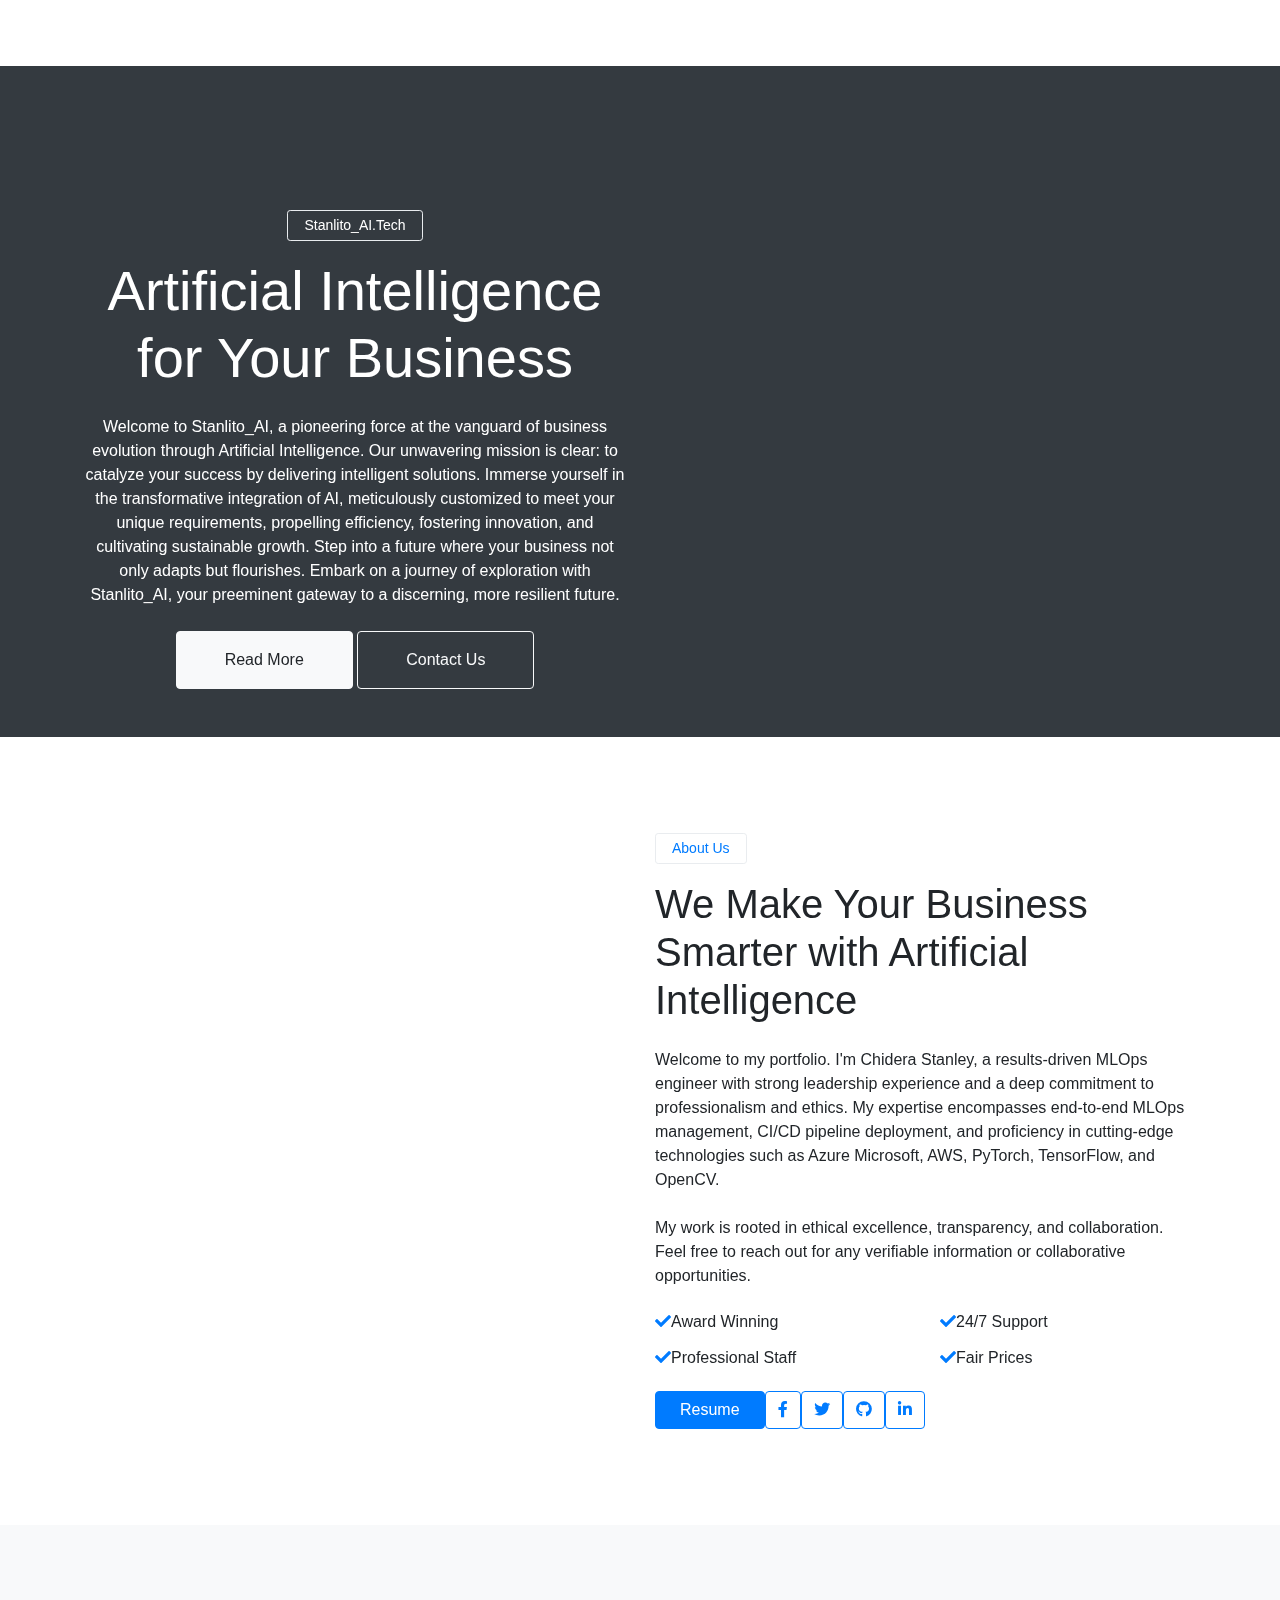
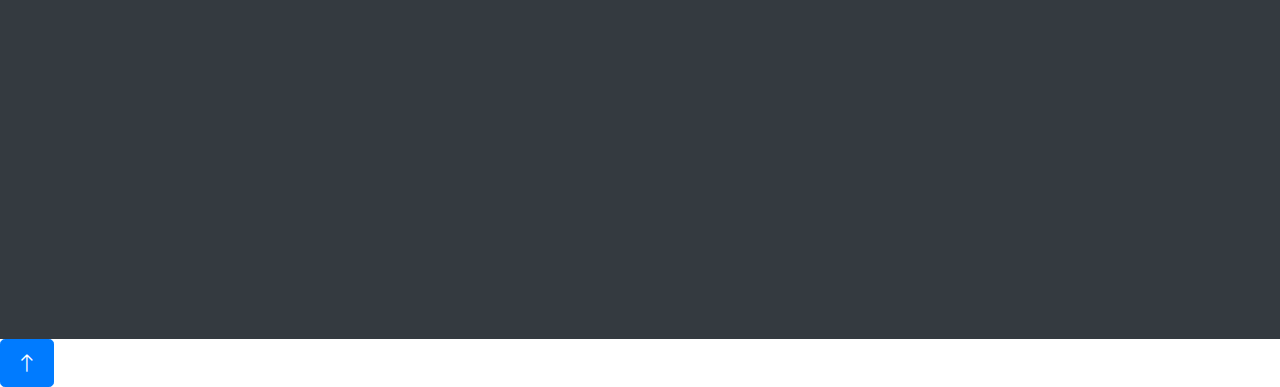
==== commit e1130351: "Add files via upload" ====
--- a/index.html
+++ b/index.html
@@ -1,303 +1,755 @@
 <!DOCTYPE html>
 <html lang="en">
+
 <head>
     <meta charset="utf-8">
-    <meta name="viewport" content="width=device-width, initial-scale=1">
-
-    <title>chidera-stanley's portfolio</title>
-<!--
-
-Template 2097 Pop
-
-https://www.tooplate.com/view/2097-pop
-
--->
-    <!-- load CSS -->
-    <link rel="stylesheet" href="https://fonts.googleapis.com/css?family=Open+Sans:300">  <!-- Google web font "Open Sans" -->
-    <link rel="stylesheet" href="css/bootstrap.min.css">                                  <!-- https://getbootstrap.com/ -->
-    <link rel="stylesheet" href="fontawesome/css/fontawesome-all.min.css">                <!-- https://fontawesome.com/ -->
-    <link rel="stylesheet" type="text/css" href="slick/slick.css"/>                       <!-- http://kenwheeler.github.io/slick/ -->
-    <link rel="stylesheet" type="text/css" href="slick/slick-theme.css"/>
-    <link rel="stylesheet" href="css/tooplate-style.css">                               <!-- Templatemo style -->
-
-    <script>document.documentElement.className="js";var supportsCssVars=function(){var e,t=document.createElement("style");return t.innerHTML="root: { --tmp-var: bold; }",document.head.appendChild(t),e=!!(window.CSS&&window.CSS.supports&&window.CSS.supports("font-weight","var(--tmp-var)")),t.parentNode.removeChild(t),e};supportsCssVars()||alert("Please view this in a modern browser such as latest version of Chrome or Microsoft Edge.");</script>
-    
+    <title>Stanlito-AI</title>
+    <meta content="width=device-width, initial-scale=1.0" name="viewport">
+    <meta content="" name="keywords">
+    <meta content="" name="description">
+
+    <!-- Favicon -->
+    <link href="img/favicon.ico" rel="icon">
+
+    <!-- Google Web Fonts -->
+    <link rel="preconnect" href="https://fonts.googleapis.com">
+    <link rel="preconnect" href="https://fonts.gstatic.com" crossorigin>
+    <link href="https://fonts.googleapis.com/css2?family=Open+Sans:wght@400;600&family=Ubuntu:wght@500;700&display=swap"
+        rel="stylesheet">
+
+    <!-- Icon Font Stylesheet -->
+    <link href="https://cdnjs.cloudflare.com/ajax/libs/font-awesome/5.10.0/css/all.min.css" rel="stylesheet">
+    <link href="https://cdn.jsdelivr.net/npm/bootstrap-icons@1.4.1/font/bootstrap-icons.css" rel="stylesheet">
+
+    <!-- Libraries Stylesheet -->
+    <link href="lib/animate/animate.min.css" rel="stylesheet">
+    <link href="lib/owlcarousel/assets/owl.carousel.min.css" rel="stylesheet">
+
+    <!-- Customized Bootstrap Stylesheet -->
+    <link href="css/bootstrap.min.css" rel="stylesheet">
+
+    <!-- Template Stylesheet -->
+    <link href="css/style.css" rel="stylesheet">
 </head>
 
 <body>
-    <div id="tm-bg"></div>
-    <div id="tm-wrap">
-        <div class="tm-main-content">
-            <div class="container tm-site-header-container">
-                <div class="row">
-                    <div class="col-sm-12 col-md-6 col-lg-6 col-md-col-xl-6 mb-md-0 mb-sm-4 mb-4 tm-site-header-col">
-                        <div class="tm-site-header">
-                            <h1 class="mb-3">Machine Learning Engineer</h1>
-                            <img src="img/underline.png" class="img-fluid mb-4">
-                            <p>
-                                Results-oriented MLOps engineer with extensive leadership experience in tech companies. 
-                                Proven track record in managing end-to-end MLOps pipelines, specializing in data science, 
-                                machine learning, LLMs and computer vision. Skilled in deploying CI/CD pipelines, 
-                                optimizing models, and proficient in Azure Microsoft, AWS, PyTorch, TensorFlow, and OpenCV.
-                            </p>        
-                        </div>                        
-                    </div>
-                    <div class="col-sm-12 col-md-6 col-lg-6 col-xl-6">
-                        <div class="content">
-                            <div class="grid">
-                                <div class="grid__item" id="home-link">
-                                    <div class="product">
-                                        <div class="tm-nav-link">
-                                            <i class="fas fa-home fa-3x tm-nav-icon"></i>
-                                            <span class="tm-nav-text">Welcome</span>
-                                            <div class="product__bg"></div>        
-                                        </div>                                    
-                                        <div class="product__description">
-                                            <div class="row mb-3">
-                                                <div class="col-12">
-                                                    <h2 class="tm-page-title">About</h2>        
-                                                </div>
-                                            </div>                                        
-                                            <div class="row">
-                                                <div class="col-sm-12 col-md-6 col-lg-6 col-xl-6">
-                                                    <img src="img/pop-bg4.jpg" class="img-fluid mb-3">
-                                                    <p>
-                                                        Dedicated and highly skilled mechanical engineer with expertise in machine learning.
-                                                        Years of experience with end-to-end Mlops(design, development and implementation of end-to-end AI/ML models).
-
-                                                        Over 3 years of Python experience with emphasis on ML and building AI models.
-                                                        Strong skills with core ML, AI and LLMs algorithms/ libraries (i.e Pytorch, Tensorflow, 
-                                                        Transformer, SVM, K-means, LLM, Pandas, Numpy, etc)
-                                                        
-
-
-                                                    </p>
-                                                    <p>
-                                                        With good understanding of various AI/ML models including Classification, Detection, 
-                                                        Clustering, Regression in detecting Products, building early warming systems etc.
-                                                        
-                                                </div>
-                                                <div class="col-sm-12 col-md-6 col-lg-6 col-xl-6">
-                                                    <p>
-                                                        Strong overall skills with statistics and mathematical modeling, Experience in developing tools to enable large-scale machine learning experiments
-                                                    </p>
-                                                    <p>If you have any kind of question or comment, please feel free to <a rel="nofollow" href="https://www.tooplate.com/contact" target="_parent">contact us</a>. Thank you.</p>
-                                                    <img src="img/pop-bg3.jpg" class="img-fluid">
-                                                </div>                                        
-                                            </div>
-
-                                            <!-- Add buttons below the "About" section -->
-                                            <div class="row mt-4">
-                                                <div class="col-12">
-                                                    <a id="btn-secondary" href="https://github.com/Stanlito-AI" target="_blank">GitHub</a>
-                                                    <a id="btn-secondary" href="https://drive.google.com/drive/folders/1fFW7-Fkb7WTA6N5-Fq1uafrrIWzgrNl6?usp=sharing" target="_blank">Resume</a>
-                                                    <a id="btn-info" href="https://www.linkedin.com/in/chidera-stanley/" target="_blank">LinkedIn</a>
-                                                </div>
-                                            </div>
-                                            
-                                            
-                                            
+    <!-- Spinner Start -->
+    <div id="spinner"
+        class="show bg-white position-fixed translate-middle w-100 vh-100 top-50 start-50 d-flex align-items-center justify-content-center">
+        <div class="spinner-grow text-primary" style="width: 3rem; height: 3rem;" role="status">
+            <span class="sr-only">Welcome to Stanlito_AI...</span>
+        </div>
+    </div>
+    <!-- Spinner End -->
+
+
+    <!-- Navbar Start -->
+    <div class="container-fluid sticky-top">
+        <div class="container">
+            <nav class="navbar navbar-expand-lg navbar-dark p-0">
+                <a href="index.html" class="navbar-brand">
+                    <h1 class="text-white">Stanlito_AI<span class="text-dark"></span></h1>
+                </a>
+                <button type="button" class="navbar-toggler ms-auto me-0" data-bs-toggle="collapse"
+                    data-bs-target="#navbarCollapse">
+                    <span class="navbar-toggler-icon"></span>
+                </button>
+                <div class="collapse navbar-collapse" id="navbarCollapse">
+                    <div class="navbar-nav ms-auto">
+                        <a href="index.html" class="nav-item nav-link active">Home</a>
+                        <a href="about.html" class="nav-item nav-link">About</a>
+                        <a href="service.html" class="nav-item nav-link">Services</a>
+                        <a href="project.html" class="nav-item nav-link">Projects</a>
+                        <div class="nav-item dropdown">
+                            <a href="#" class="nav-link dropdown-toggle" data-bs-toggle="dropdown">Pages</a>
+                            <div class="dropdown-menu bg-light mt-2">
+                                <a href="feature.html" class="dropdown-item">Features</a>
+                                <a href="team.html" class="dropdown-item">Our Team</a>
+                                <a href="faq.html" class="dropdown-item">FAQs</a>
+                                <a href="testimonial.html" class="dropdown-item">Testimonial</a>
+                                <a href="404.html" class="dropdown-item">404 Page</a>
+                            </div>
+                        </div>
+                        <a href="contact.html" class="nav-item nav-link">Contact</a>
+                    </div>
+                    <butaton type="button" class="btn text-white p-0 d-none d-lg-block" data-bs-toggle="modal"
+                        data-bs-target="#searchModal"><i class="fa fa-search"></i></butaton>
+                </div>
+            </nav>
+        </div>
+    </div>
+    <!-- Navbar End -->
+
+
+    <!-- Hero Start -->
+    <div class="container-fluid pt-5 bg-dark hero-header mb-5">
+        <div class="container pt-5">
+            <div class="row g-5 pt-5">
+                <div class="col-lg-6 align-self-center text-center text-lg-start mb-lg-5">
+                    <div class="btn btn-sm border rounded-pill text-white px-3 mb-3 animated slideInRight">Stanlito_AI.Tech</div>
+                    <h1 class="display-4 text-white mb-4 animated slideInRight">Artificial Intelligence for Your Business</h1>
+                    <p class="text-white mb-4 animated slideInRight">
+                        Welcome to Stanlito_AI, a pioneering force at the vanguard of business evolution through 
+                        Artificial Intelligence. Our unwavering mission is clear: to catalyze your success by 
+                        delivering intelligent solutions. Immerse yourself in the transformative integration of AI, 
+                        meticulously customized to meet your unique requirements, propelling efficiency, fostering 
+                        innovation, and cultivating sustainable growth. Step into a future where your business not 
+                        only adapts but flourishes. Embark on a journey of exploration with Stanlito_AI,
+                        your preeminent gateway to a discerning, more resilient future.
+                    </p>
+                    <a href="" class="btn btn-light py-sm-3 px-sm-5 rounded-pill me-3 animated slideInRight">Read More</a>
+                    <a href="/contact.html" class="btn btn-outline-light py-sm-3 px-sm-5 rounded-pill animated slideInRight">Contact Us</a>
+                </div>
+                <div class="col-lg-6 align-self-end text-center text-lg-end">
+                    <img class="img-fluid" src="img/hero-img1.png" alt="">
+                </div>
+            </div>
+        </div>
+    </div>
+    <!-- Hero End -->
+
+
+    <!-- Full Screen Search Start -->
+    <div class="modal fade" id="searchModal" tabindex="-1">
+        <div class="modal-dialog modal-fullscreen">
+            <div class="modal-content" style="background: rgba(20, 24, 62, 0.7);">
+                <div class="modal-header border-0">
+                    <button type="button" class="btn btn-square bg-white btn-close" data-bs-dismiss="modal"
+                        aria-label="Close"></button>
+                </div>
+                <div class="modal-body d-flex align-items-center justify-content-center">
+                    <div class="input-group" style="max-width: 600px;">
+                        <input type="text" class="form-control bg-transparent border-light p-3"
+                            placeholder="Type search keyword">
+                        <button class="btn btn-light px-4"><i class="bi bi-search"></i></button>
+                    </div>
+                </div>
+            </div>
+        </div>
+    </div>
+    <!-- Full Screen Search End -->
+
+
+    <!-- About Start -->
+    <div class="container-fluid py-5">
+        <div class="container">
+            <div class="row g-5 align-items-center">
+                <div class="col-lg-6 wow fadeIn" data-wow-delay="0.1s">
+                    <div class="about-img">
+                        <img class="img-fluid" src="img/about-img.jpg">
+                    </div>
+                </div>
+                <div class="col-lg-6 wow fadeIn" data-wow-delay="0.5s">
+                    <div class="btn btn-sm border rounded-pill text-primary px-3 mb-3">About Us</div>
+                    <h1 class="mb-4">We Make Your Business Smarter with Artificial Intelligence</h1>
+                    <p class="mb-4">
+                        Welcome to my portfolio. I'm Chidera Stanley, a results-driven MLOps engineer 
+                        with strong leadership experience and a deep commitment to professionalism and ethics. 
+                        My expertise encompasses end-to-end MLOps management, CI/CD pipeline deployment, and 
+                        proficiency in cutting-edge technologies such as Azure Microsoft, AWS, PyTorch, TensorFlow, 
+                        and OpenCV. 
+
+
+                    </p>
+                    <p class="mb-4">
+                        My work is rooted in ethical excellence, transparency, and collaboration. Feel 
+                        free to reach out for any verifiable information or collaborative opportunities.
+                    </p>
+                    <div class="row g-3">
+                        <div class="col-sm-6">
+                            <h6 class="mb-3"><i class="fa fa-check text-primary me-2"></i>Award Winning</h6>
+                            <h6 class="mb-0"><i class="fa fa-check text-primary me-2"></i>Professional Staff</h6>
+                        </div>
+                        <div class="col-sm-6">
+                            <h6 class="mb-3"><i class="fa fa-check text-primary me-2"></i>24/7 Support</h6>
+                            <h6 class="mb-0"><i class="fa fa-check text-primary me-2"></i>Fair Prices</h6>
+                        </div>
+                    </div>
+                    <div class="d-flex align-items-center mt-4">
+                        <a class="btn btn-primary rounded-pill px-4 me-3" href="https://drive.google.com/drive/folders/1fFW7-Fkb7WTA6N5-Fq1uafrrIWzgrNl6?usp=drive_link">Resume</a>
+                        <a class="btn btn-outline-primary btn-square me-3" href="https://www.facebook.com/moses.chidera52" target="_blank"><i class="fab fa-facebook-f"></i></a>
+                        <a class="btn btn-outline-primary btn-square me-3" href="https://twitter.com/Stanlito20"><i class="fab fa-twitter" target="_blank"></i></a>
+                        <a class="btn btn-outline-primary btn-square me-3" href="https://github.com/Stanlito-AI"><i class="fab fa-github" target="_blank"></i></a>
+                        <a class="btn btn-outline-primary btn-square" href="https://www.linkedin.com/in/stanlito/" target="_blank"><i class="fab fa-linkedin-in"></i></a>
+                    </div>
+                </div>
+            </div>
+        </div>
+    </div>
+    <!-- About End -->
+
+
+    <!-- Service Section Start -->
+    <div class="container-fluid bg-light mt-5 py-5">
+        <div class="container py-5">
+            <div class="row g-5 align-items-center">
+                <div class="col-lg-5 wow fadeIn" data-wow-delay="0.1s">
+                    <div class="btn btn-sm border rounded-pill text-primary px-3 mb-3">Explore Our Services</div>
+                    <h1 class="mb-4">Empowering Your Business with Exceptional AI Solutions</h1>
+                    <p class="mb-4">Elevate your business with Stanlito_AI's cutting-edge AI solutions. Our expertise in robotic automation, machine learning, education & science, and predictive analysis ensures unparalleled innovation and success for your enterprise.</p>
+                    <a class="btn btn-primary rounded-pill px-4" href="#">Learn More</a>
+                </div>
+                <div class="col-lg-7">
+                    <div class="row g-4">
+                        <div class="col-md-6">
+                            <div class="row g-4">
+                                <div class="col-12 wow fadeIn" data-wow-delay="0.1s">
+                                    <div class="service-item d-flex flex-column justify-content-center text-center rounded">
+                                        <div class="service-icon btn-square">
+                                            <i class="fa fa-robot fa-2x"></i>
+                                        </div>
+                                        <h5 class="mb-3">Robotic Automation</h5>
+                                        <p>Harness the power of automation to streamline your processes. Our robotic solutions redefine efficiency and precision, ensuring your business operates at its peak.</p>
+                                        <a class="btn px-3 mt-auto mx-auto" href="#">Learn More</a>
+                                    </div>
+                                </div>
+                                <div class="col-12 wow fadeIn" data-wow-delay="0.5s">
+                                    <div class="service-item d-flex flex-column justify-content-center text-center rounded">
+                                        <div class="service-icon btn-square">
+                                            <i class="fa fa-power-off fa-2x"></i>
+                                        </div>
+                                        <h5 class="mb-3">Machine Learning</h5>
+                                        <p>Unlock the potential of machine learning to make informed decisions. Our solutions adapt and evolve, ensuring your business stays ahead in the era of intelligent data analysis.</p>
+                                        <a class="btn px-3 mt-auto mx-auto" href="#">Learn More</a>
+                                    </div>
+                                </div>
+                            </div>
+                        </div>
+                        <div class="col-md-6 pt-md-4">
+                            <div class="row g-4">
+                                <div class="col-12 wow fadeIn" data-wow-delay="0.3s">
+                                    <div class="service-item d-flex flex-column justify-content-center text-center rounded">
+                                        <div class="service-icon btn-square">
+                                            <i class="fa fa-graduation-cap fa-2x"></i>
+                                        </div>
+                                        <h5 class="mb-3">Education & Science</h5>
+                                        <p>Drive innovation in education and science with AI. Our solutions support research, learning, and discovery, contributing to a brighter and more informed future.</p>
+                                        <a class="btn px-3 mt-auto mx-auto" href="#">Learn More</a>
+                                    </div>
+                                </div>
+                                <div class="col-12 wow fadeIn" data-wow-delay="0.7s">
+                                    <div class="service-item d-flex flex-column justify-content-center text-center rounded">
+                                        <div class="service-icon btn-square">
+                                            <i class="fa fa-brain fa-2x"></i>
+                                        </div>
+                                        <h5 class="mb-3">Predictive Analysis</h5>
+                                        <p>Anticipate trends and make proactive decisions with our predictive analysis solutions. Stay ahead of the competition by leveraging the power of data-driven insights.</p>
+                                        <a class="btn px-3 mt-auto mx-auto" href="#">Learn More</a>
+                                    </div>
+                                </div>
+                            </div>
+                        </div>
+                    </div>
+                </div>
+            </div>
+        </div>
+    </div>
+    <!-- Service Section End -->
+
+
+
+    <!-- Feature Start -->
+    <div class="container-fluid bg-dark feature pt-5">
+        <div class="container pt-5">
+            <div class="row g-5">
+                <div class="col-lg-6 align-self-center mb-md-5 pb-md-5 wow fadeIn" data-wow-delay="0.3s">
+                    <div class="btn btn-sm border rounded-pill text-white px-3 mb-3">Why Choose Us</div>
+                    <h1 class="text-white mb-4">We're Best in AI Industry with over 4 years of Experience</h1>
+                    <p class="text-light mb-4">
+                        Elevate your business with Stanlito_AI, a trailblazer in the AI industry with a proven track record spanning over four years. We set the gold standard for innovation and client satisfaction. Trust us to architect success in the dynamic realm of Artificial Intelligence.
+                    </p>
+                    <div class="d-flex align-items-center text-white mb-3">
+                        <div class="btn-sm-square bg-white text-primary rounded-circle me-3">
+                            <i class="fa fa-check"></i>
+                        </div>
+                        <span>Expertise in cutting-edge AI technologies</span>
+                    </div>
+                    <div class="d-flex align-items-center text-white mb-3">
+                        <div class="btn-sm-square bg-white text-primary rounded-circle me-3">
+                            <i class="fa fa-check"></i>
+                        </div>
+                        <span>Commitment to client success and satisfaction</span>
+                    </div>
+                    <div class="d-flex align-items-center text-white mb-3">
+                        <div class="btn-sm-square bg-white text-primary rounded-circle me-3">
+                            <i class="fa fa-check"></i>
+                        </div>
+                        <span>Innovative solutions tailored to your business needs</span>
+                    </div>
+                    <div class="row g-4 pt-3">
+                        <div class="col-sm-6">
+                            <div class="d-flex rounded p-3" style="background: rgba(256, 256, 256, 0.1);">
+                                <i class="fa fa-home fa-3x text-white"></i>
+                                <div class="ms-3">
+                                    <h2 class="text-white mb-0" data-toggle="counter-up">1000</h2>
+                                    <p class="text-white mb-0">Satisfied Clients</p>
+                                </div>
+                            </div>
+                        </div>
+                        <div class="col-sm-6">
+                            <div class="d-flex rounded p-3" style="background: rgba(256, 256, 256, 0.1);">
+                                <i class="fa fa-home fa-3x text-white"></i>
+                                <div class="ms-3">
+                                    <h2 class="text-white mb-0" data-toggle="counter-up">1000</h2>
+                                    <p class="text-white mb-0">Successful Projects</p>
+                                </div>
+                            </div>
+                        </div>
+                    </div>
+                </div>
+                <div class="col-lg-6 align-self-end text-center text-md-end wow fadeIn" data-wow-delay="0.5s">
+                    <img class="img-fluid" src="img/feature.png" alt="AI Feature Image">
+                </div>
+            </div>
+        </div>
+    </div>
+    <!-- Feature End -->
+
+
+    <!-- Case Start -->
+    <div class="container-fluid bg-light py-5">
+        <div class="container py-5">
+            <div class="mx-auto text-center wow fadeIn" data-wow-delay="0.1s" style="max-width: 500px;">
+                <div class="btn btn-sm border rounded-pill text-primary px-3 mb-3">Case Study</div>
+                <h1 class="mb-4">Explore Our Recent AI Case Studies</h1>
+            </div>
+            <div class="row g-4">
+                <div class="col-lg-4 wow fadeIn" data-wow-delay="0.3s">
+                    <div class="case-item position-relative overflow-hidden rounded mb-2">
+                        <img class="img-flui" src="img/project-2.png" alt="" width="100%" height="500">
+
+                        <a class="case-overlay text-decoration-none" href="">
+                            <small>Object detection</small>
+                            <span class="btn btn-square btn-primary"><i class="fa fa-arrow-right"></i></span>
+                        </a>
+                    </div>
+                </div>
+                <div class="col-lg-4 wow fadeIn" data-wow-delay="0.5s">
+                    <div class="case-item position-relative overflow-hidden rounded mb-2">
+                        <img class="img-flui" src="img/project-3.png" width="100%" height="500" alt="">
+                        <a class="case-overlay text-decoration-none" href="">
+                            <small>Traffic Analysis</small>
+                            <span class="btn btn-square btn-primary"><i class="fa fa-arrow-right"></i></span>
+                        </a>
+                    </div>
+                </div>
+                <div class="col-lg-4 wow fadeIn" data-wow-delay="0.5s">
+                    <div class="case-item position-relative overflow-hidden rounded mb-2">
+                        <img class="img-flui" src="img/project-5.png" width="100%" height="500" alt="">
+                        <a class="case-overlay text-decoration-none" href="">
+                            <small>Machine learning</small>
+                            <span class="btn btn-square btn-primary"><i class="fa fa-arrow-right"></i></span>
+                        </a>
+                    </div>
+                </div>
+                <div class="col-lg-4 wow fadeIn" data-wow-delay="0.5s">
+                    <div class="case-item position-relative overflow-hidden rounded mb-2">
+                        <iframe src="https://www.youtube.com/embed/5nfULtt0v9M" title="YouTube video" width="400" height="500" allowfullscreen></iframe>
+                        <small>Deep learning</small>
+                        
+                    </div>
+                </div>
+                <div class="col-lg-4 wow fadeIn" data-wow-delay="0.5s">
+                    <div class="case-item position-relative overflow-hidden rounded mb-2">
+                        <iframe src="https://www.youtube.com/embed/cUhEszvwqr8" title="YouTube video" width="400" height="500" allowfullscreen></iframe>
+                        <small>LLMs</small>
+                        
+                    </div>
+                </div>
+                <div class="col-lg-4 wow fadeIn" data-wow-delay="0.5s">
+                    <div class="case-item position-relative overflow-hidden rounded mb-2">
+                        <iframe src="https://www.youtube.com/embed/A6zRf4YKfjE" title="YouTube video" width="400" height="500" allowfullscreen></iframe>
+                        <small>computer vision</small>
+                        
+                    </div>
+                </div>
+                <div class="col-lg-4 wow fadeIn" data-wow-delay="0.3s">
+                    <div class="case-item position-relative overflow-hidden rounded mb-2">
+                        <img class="img-flui" src="img/project-4.png" alt="" width="100%" height="500">
+                        <a class="case-overlay text-decoration-none" href="">
+                            <small>Computer vision</small>
+                            <span class="btn btn-square btn-primary"><i class="fa fa-arrow-right"></i></span>
+                        </a>
+                    </div>
+                </div>
+                <div class="col-lg-4 wow fadeIn" data-wow-delay="0.5s">
+                    <div class="case-item position-relative overflow-hidden rounded mb-2">
+                        <img class="img-flui" src="img/project-2.jpg" alt="" width="100%" height="500">
+                        <a class="case-overlay text-decoration-none" href="">
+                            <small>Machine learning</small>
+                            <span class="btn btn-square btn-primary"><i class="fa fa-arrow-right"></i></span>
+                        </a>
+                    </div>
+                </div>
+                <div class="col-lg-4 wow fadeIn" data-wow-delay="0.7s">
+                    <div class="case-item position-relative overflow-hidden rounded mb-2">
+                        <img class="img-flui" src="img/project-3.jpg" alt="" width="100%" height="500">
+                        <a class="case-overlay text-decoration-none" href="">
+                            <small>Machine learning</small>
+                            <h5 class="lh-base text-white mb-3"></h5>
+                            <span class="btn btn-square btn-primary"><i class="fa fa-arrow-right"></i></span>
+                        
+                        </a>
+                    </div>
+                </div>
+            </div>
+        </div>
+    </div>
+    <!-- Case End -->
+
+
+    <!-- FAQs Start
+    <div class="container-fluid py-5">
+        <div class="container py-5">
+            <div class="mx-auto text-center wow fadeIn" data-wow-delay="0.1s" style="max-width: 500px;">
+                <div class="btn btn-sm border rounded-pill text-primary px-3 mb-3">Popular FAQs</div>
+                <h1 class="mb-4">Frequently Asked Questions</h1>
+            </div>
+            <div class="row">
+                <div class="col-lg-6">
+                    <div class="accordion" id="accordionFAQ1">
+                        
+                        <div class="accordion-item wow fadeIn" data-wow-delay="0.2s">
+                            <h2 class="accordion-header" id="headingTwo">
+                                <button class="accordion-button collapsed" type="button" data-bs-toggle="collapse"
+                                    data-bs-target="#collapseTwo" aria-expanded="false" aria-controls="collapseTwo">
+                                    How long will it take to get a new website?
+                                </button>
+                            </h2>
+                            <div id="collapseTwo" class="accordion-collapse collapse" aria-labelledby="headingTwo"
+                                data-bs-parent="#accordionFAQ1">
+                                <div class="accordion-body">
+                                    Dolor nonumy tempor elitr et rebum ipsum sit duo duo. Diam sed sed magna et magna diam aliquyam amet dolore ipsum erat duo. Sit rebum magna duo labore no diam.
+                                </div>
+                            </div>
+                        </div>
+                        <div class="accordion-item wow fadeIn" data-wow-delay="0.3s">
+                            <h2 class="accordion-header" id="headingThree">
+                                <button class="accordion-button collapsed" type="button" data-bs-toggle="collapse"
+                                    data-bs-target="#collapseThree" aria-expanded="false" aria-controls="collapseThree">
+                                    Do you only create HTML websites?
+                                </button>
+                            </h2>
+                            <div id="collapseThree" class="accordion-collapse collapse" aria-labelledby="headingThree"
+                                data-bs-parent="#accordionFAQ1">
+                                <div class="accordion-body">
+                                    Dolor nonumy tempor elitr et rebum ipsum sit duo duo. Diam sed sed magna et magna diam aliquyam amet dolore ipsum erat duo. Sit rebum magna duo labore no diam.
+                                </div>
+                            </div>
+                        </div>
+                        <div class="accordion-item wow fadeIn" data-wow-delay="0.4s">
+                            <h2 class="accordion-header" id="headingFour">
+                                <button class="accordion-button collapsed" type="button" data-bs-toggle="collapse"
+                                    data-bs-target="#collapseFour" aria-expanded="true" aria-controls="collapseFour">
+                                    Will my website be mobile-friendly?
+                                </button>
+                            </h2>
+                            <div id="collapseFour" class="accordion-collapse collapse" aria-labelledby="headingFour"
+                                data-bs-parent="#accordionFAQ1">
+                                <div class="accordion-body">
+                                    Dolor nonumy tempor elitr et rebum ipsum sit duo duo. Diam sed sed magna et magna diam aliquyam amet dolore ipsum erat duo. Sit rebum magna duo labore no diam.
+                                </div>
+                            </div>
+                        </div>
+                    </div>
+                </div>
+                <div class="col-lg-6">
+                    <div class="accordion" id="accordionFAQ2">
+                        <div class="accordion-item wow fadeIn" data-wow-delay="0.6s">
+                            <h2 class="accordion-header" id="headingSix">
+                                <button class="accordion-button collapsed" type="button" data-bs-toggle="collapse"
+                                    data-bs-target="#collapseSix" aria-expanded="false" aria-controls="collapseSix">
+                                    I’m on a strict budget. Do you have any low cost options?
+                                </button>
+                            </h2>
+                            <div id="collapseSix" class="accordion-collapse collapse" aria-labelledby="headingSix"
+                                data-bs-parent="#accordionFAQ2">
+                                <div class="accordion-body">
+                                    Dolor nonumy tempor elitr et rebum ipsum sit duo duo. Diam sed sed magna et magna diam aliquyam amet dolore ipsum erat duo. Sit rebum magna duo labore no diam.
+                                </div>
+                            </div>
+                        </div>
+                        <div class="accordion-item wow fadeIn" data-wow-delay="0.7s">
+                            <h2 class="accordion-header" id="headingSeven">
+                                <button class="accordion-button collapsed" type="button" data-bs-toggle="collapse"
+                                    data-bs-target="#collapseSeven" aria-expanded="false" aria-controls="collapseSeven">
+                                    Will you maintain my site for me?
+                                </button>
+                            </h2>
+                            <div id="collapseSeven" class="accordion-collapse collapse" aria-labelledby="headingSeven"
+                                data-bs-parent="#accordionFAQ2">
+                                <div class="accordion-body">
+                                    Dolor nonumy tempor elitr et rebum ipsum sit duo duo. Diam sed sed magna et magna diam aliquyam amet dolore ipsum erat duo. Sit rebum magna duo labore no diam.
+                                </div>
+                            </div>
+                        </div>
+                        <div class="accordion-item wow fadeIn" data-wow-delay="0.8s">
+                            <h2 class="accordion-header" id="headingEight">
+                                <button class="accordion-button collapsed" type="button" data-bs-toggle="collapse"
+                                    data-bs-target="#collapseEight" aria-expanded="false" aria-controls="collapseEight">
+                                    I’m on a strict budget. Do you have any low cost options?
+                                </button>
+                            </h2>
+                            <div id="collapseEight" class="accordion-collapse collapse" aria-labelledby="headingEight"
+                                data-bs-parent="#accordionFAQ2">
+                                <div class="accordion-body">
+                                    Dolor nonumy tempor elitr et rebum ipsum sit duo duo. Diam sed sed magna et magna diam aliquyam amet dolore ipsum erat duo. Sit rebum magna duo labore no diam.
+                                </div>
+                            </div>
+                        </div>
+                    </div>
+                </div>
+            </div>
+        </div>
+    </div>
+    FAQs Start -->
+
+
+    <!-- Team Start -->
+    <div class="container-fluid bg-light py-5">
+        <div class="container py-5">
+            <div class="row g-5 align-items-center">
+                <div class="col-lg-5 wow fadeIn" data-wow-delay="0.1s">
+                    <div class="btn btn-sm border rounded-pill text-primary px-3 mb-3">Our Team</div>
+                    <h1 class="mb-4">Meet Our Experienced Team Members</h1>
+                    <p class="mb-4">
+                        Meet the driving force behind Stanlito_AI. our experienced team members who bring a 
+                        wealth of expertise to the intersection of technology and innovation. Comprising diverse 
+                        talents and backgrounds, our professionals share a common passion: leveraging their skills 
+                        to propel your business forward.
+                    </p>
+                    <a class="btn btn-primary rounded-pill px-4" href="">Read More</a>
+                </div>
+                <div class="col-lg-7">
+                    <div class="row g-4">
+                        <div class="col-md-6">
+                            <div class="row g-4">
+                                <div class="col-12 wow fadeIn" data-wow-delay="0.1s">
+                                    <div class="team-item bg-white text-center rounded p-4 pt-0">
+                                        <img class="img-fluid rounded-circle p-4" src="img/team-1.jpg" alt="">
+                                        <h5 class="mb-0">Chidera Stanley</h5>
+                                        <small>Founder & CEO</small>
+                                        <div class="d-flex justify-content-center mt-3">
+                                            <a class="btn btn-square btn-primary m-1" href="https://www.facebook.com/moses.chidera52" target="_blank"><i
+                                                    class="fab fa-facebook-f"></i></a>
+                                            <a class="btn btn-square btn-primary m-1" href="https://twitter.com/Stanlito20" target="_blank"><i
+                                                    class="fab fa-twitter"></i></a>
+                                            <a class="btn btn-square btn-primary m-1" href=""><i
+                                                    class="fab fa-instagram"></i></a>
+                                            <a class="btn btn-square btn-primary m-1" href="https://www.linkedin.com/in/stanlito/" target="_blank"> <i
+                                                    class="fab fa-linkedin-in"></i></a>
                                         </div>
                                     </div>
                                 </div>
-
-                                <div class="grid__item" id="team-link">
-                                    <div class="product">
-                                        <div class="tm-nav-link">
-                                            <i class="fas fa-users fa-3x tm-nav-icon"></i>
-                                            <span class="tm-nav-text">Our Team</span>
-                                            <div class="product__bg"></div>            
-                                        </div>                                     
-                                        <div class="product__description">
-                                            <div class="p-sm-4 p-2">
-                                                <div class="row mb-3">
-                                                    <div class="col-12">
-                                                        <h2 class="tm-page-title">Background of Our Team</h2>        
-                                                    </div>
-                                                </div>
-                                                <div class="row tm-reverse-sm">
-                                                    <div class="col-sm-12 col-md-8 col-lg-8 col-xl-8">
-                                                        <p class="mb-4">Vestibulum aliquet, arcu accumsan lobortis bibendum, justo velit efficitur lorem, at pulvinar mi justo nec lacus. Nullam et libero aliquet, luctus nunc sit amet, tincidunt ligula. Sed finibus ante sed tortor cursus, nec malesuada lectus interdum.</p>
-                                                        <p class="mb-4">Sed ex turpis, vulputate in efficitur id, lobortis eget nibh. Pellentesque maximus ipsum eget velit imperdiet sodales. Suspendisse in blandit mi.</p>
-                                                        <p class="mb-5">Pellentesque finibus felis risus, ut malesuada felis viverra at. Quisque accumsan in mi non hendrerit.</p>
-                                                        <a href="#" class="btn tm-btn-gray">Read More</a>        
-                                                    </div>                                                
-                                                    <div class="col-sm-12 col-md-4 col-lg-4 col-xl-4 mb-lg-0 mb-sm-4 mb-4">
-                                                        <img src="img/team.jpg" class="img-fluid">
-                                                    </div>
-                                                </div>
-                                            </div>
+                                <!-- <div class="col-12 wow fadeIn" data-wow-delay="0.5s">
+                                    <div class="team-item bg-white text-center rounded p-4 pt-0">
+                                        <img class="img-fluid rounded-circle p-4" src="img/team-2.jpg" alt="">
+                                        <h5 class="mb-0">Adam Crew</h5>
+                                        <small>Executive Manager</small>
+                                        <div class="d-flex justify-content-center mt-3">
+                                            <a class="btn btn-square btn-primary m-1" href=""><i
+                                                    class="fab fa-facebook-f"></i></a>
+                                            <a class="btn btn-square btn-primary m-1" href=""><i
+                                                    class="fab fa-twitter"></i></a>
+                                            <a class="btn btn-square btn-primary m-1" href=""><i
+                                                    class="fab fa-instagram"></i></a>
+                                            <a class="btn btn-square btn-primary m-1" href=""><i
+                                                    class="fab fa-linkedin-in"></i></a>
                                         </div>
                                     </div>
-                                </div>
-
-                                <div class="grid__item">
-                                    <div class="product">
-                                        <div class="tm-nav-link">
-                                            <i class="fas fa-handshake fa-3x tm-nav-icon"></i>
-                                            <span class="tm-nav-text">Our Work</span>
-                                            <div class="product__bg"></div>             
-                                        </div>                                                                 
-                                        <div class="product__description">
-                                            <div class="p-sm-4 p-2">
-                                                <div class="row mb-3">
-                                                    <div class="col-12">
-                                                        <h2 class="tm-page-title">Projects</h2>        
-                                                    </div>
-                                                </div>
-                                                <div class="row mb-3">
-                                                    <div class="col-12">
-                                                        <p>
-                                                            Relevant Projects
-                                                        </p>
-                                                    </div>
-                                                </div>
-                                                <div class="row">
-                                                    <div class="col-12">
-                                                        <div class="p-sm-4 p-2 tm-img-container">
-                                                            <div class="tm-img-slider" id="tmImgSlider">
-                                                              <a href="#" class="tm-slider-img-link"><h5>
-                                                                             Traffic analysis
-                                                            </h5><img id="full" src="img/gallery-img-01-tn.jpg" alt="Image 1" class="img-fluid tm-slider-img full">
-                                                                
-                                                              </a>
-                                                              <a href="#" class="tm-slider-img-link">
-                                                                <h5>
-                                                                    Heart Disease chart
-                                                                </h5><img src="img/gallery-img-02-tn.jpeg" alt="Image 2" class="img-fluid tm-slider-img"></a>
-                                                                
-                                                              <a href="#" class="tm-slider-img-link">
-                                                                <h5>
-                                                                    MobileNet Object Detection
-                                                                  </h5><img src="img/gallery-img-03-tn.jpeg" alt="Image 3" class="img-fluid tm-slider-img"></a>
-                                                              
-                                                              <a href="#" class="tm-slider-img-link">
-                                                                <h5>
-                                                                    Healthcare LLMs ChatBot
-                                                                  </h5><img src="img/gallery-img-04-tn.png" alt="Image 4" class="img-fluid tm-slider-img"></a>
-                                                              
-                                                              <a href="#" class="tm-slider-img-link">
-                                                                <h5>
-                                                                    Real time object detection using Streamlit
-                                                                </h5><img src="img/gallery-img-05-tn.png" alt="Image 5" class="img-fluid tm-slider-img"></a>
-                                                              
-                                                              <a href="#" class="tm-slider-img-link">
-                                                                <h5>
-                                                                    pedestrian Detection using Yolov8
-                                                                  </h5>
-                                                                  <img src="img/gallery-img-06-tn.png" alt="Image 6" class="img-fluid tm-slider-img"></a>
-                                                              
-                                                            </div>
-                                                        </div>  
-                                                    </div>
-                                                </div>
-                                            </div>
-                                        </div>       
-                                    </div>
-                                </div>
-
-                                <div class="grid__item">
-                                    <div class="product">
-                                        <div class="tm-nav-link">
-                                            <i class="fas fa-comments fa-3x tm-nav-icon"></i>
-                                            <span class="tm-nav-text">Contact</span>
-                                            <div class="product__bg"></div>             
-                                        </div>                                                              
-                                        <div class="product__description">
-                                            <div class="pt-sm-4 pb-sm-4 pl-sm-5 pr-sm-5 pt-2 pb-2 pl-3 pr-3">
-                                                <div class="row mb-3">
-                                                    <div class="col-12">
-                                                        <h2 class="tm-page-title">Contact Us</h2>        
-                                                    </div>
-                                                </div>
-                                                <div class="row mb-4">
-                                                    <div class="col-12">
-                                                        <p>If you have any questions, inquiries, or require our expertise, please don't hesitate to get in touch. We are here to assist you with your machine learning and artificial intelligence needs.</p>
-                                                        <p>Our dedicated team of experts is committed to delivering top-notch solutions for your data science, machine learning, and computer vision projects. Whether you are a startup, an established business, or an individual looking to harness the power of AI, we are ready to collaborate with you.</p>
-                                                        <p>Contact us today to explore the possibilities of integrating AI and ML technologies into your projects. We are excited to partner with you on your journey towards innovation and success.</p>
-                                                    
-                                                    </div>
-                                                </div>
-                                                <div class="row">
-                                                    <div class="col-12">
-                                                        <form action="send_email.php" method="post" class="contact-form">
-                                                            <div class="row">
-                                                                <div class="form-group col-md-6 col-lg-6 col-xl-6">
-                                                                  <input type="text" id="contact_name" name="contact_name" class="form-control" placeholder="Name"  required/>
-                                                                </div>
-                                                                <div class="form-group col-md-6 col-lg-6 col-xl-6 tm-col-email">
-                                                                  <input type="email" id="contact_email" name="contact_email" class="form-control" placeholder="Email"  required/>
-                                                                </div>
-                                                            </div>                                                        
-                                                            <div class="form-group">
-                                                              <textarea id="contact_message" name="contact_message" class="form-control" rows="9" placeholder="Message" required></textarea>
-                                                            </div>
-                                                            <button type="submit" class="btn btn-primary tm-btn-submit">Submit</button>
-                                                        </form>
-                                                    </div>
-                                                </div>
-                                            </div>                                            
+                                </div> -->
+                            </div> 
+                        </div>
+                        <!-- <div class="col-md-6 pt-md-4">
+                            <div class="row g-4">
+                                <div class="col-12 wow fadeIn" data-wow-delay="0.3s">
+                                    <div class="team-item bg-white text-center rounded p-4 pt-0">
+                                        <img class="img-fluid rounded-circle p-4" src="img/team-3.jpg" alt="">
+                                        <h5 class="mb-0">Abum ziggy</h5>
+                                        <small>Graphic Designer</small>
+                                        <div class="d-flex justify-content-center mt-3">
+                                            <a class="btn btn-square btn-primary m-1" href=""><i
+                                                    class="fab fa-facebook-f"></i></a>
+                                            <a class="btn btn-square btn-primary m-1" href=""><i
+                                                    class="fab fa-twitter"></i></a>
+                                            <a class="btn btn-square btn-primary m-1" href=""><i
+                                                    class="fab fa-instagram"></i></a>
+                                            <a class="btn btn-square btn-primary m-1" href=""><i
+                                                    class="fab fa-linkedin-in"></i></a>
                                         </div>
                                     </div>
-                                </div>
-                            </div> 
-                        </div>                       
-                    </div>
-                </div>                
-            </div>
-            <footer>
-                <p class="small tm-copyright-text">Copyright &copy; <span class="tm-current-year">2020</span> Stanlito.AI Company: <a rel="nofollow" href="https://www.tooplate.com" class="tm-text-highlight">Tooplate</a></p>
-            </footer>
-        </div> <!-- .tm-main-content -->  
-    </div>
-    <!-- load JS -->
-    <?php
-        if ($_SERVER["REQUEST_METHOD"] == "POST") {
-            $name = $_POST["contact_name"];
-            $email = $_POST["contact_email"];
-            $message = $_POST["contact_message"];
-            
-            $to = "mosesstanley99@gmail.com";
-            $subject = "Message from Contact Form";
-            $headers = "From: $email";
-            
-            mail($to, $subject, $message, $headers);
-        }
-    ?>
-
-    <script src="js/jquery-3.2.1.slim.min.js"></script>         <!-- https://jquery.com/ -->    
-    <script src="slick/slick.min.js"></script>                  <!-- http://kenwheeler.github.io/slick/ -->  
-    <script src="js/anime.min.js"></script>                     <!-- http://animejs.com/ -->
-    <script src="js/main.js"></script>  
-    <script>      
-
-        function setupFooter() {
-            var pageHeight = $('.tm-site-header-container').height() + $('footer').height() + 100;
-
-            var main = $('.tm-main-content');
-
-            if($(window).height() < pageHeight) {
-                main.addClass('tm-footer-relative');
-            }
-            else {
-                main.removeClass('tm-footer-relative');   
-            }
-        }
-
-        /* DOM is ready
-        ------------------------------------------------*/
-        $(function(){
-
-            setupFooter();
-
-            $(window).resize(function(){
-                setupFooter();
-            });
-
-            $('.tm-current-year').text(new Date().getFullYear());  // Update year in copyright           
-        });
-
-    </script>             
-
+                                </div> -->
+                                <!-- <div class="col-12 wow fadeIn" data-wow-delay="0.7s">
+                                    <div class="team-item bg-white text-center rounded p-4 pt-0">
+                                        <img class="img-fluid rounded-circle p-4" src="img/team-4.jpg" alt="">
+                                        <h5 class="mb-0">Cody Gardner</h5>
+                                        <small>Project Manager</small>
+                                        <div class="d-flex justify-content-center mt-3">
+                                            <a class="btn btn-square btn-primary m-1" href=""><i
+                                                    class="fab fa-facebook-f"></i></a>
+                                            <a class="btn btn-square btn-primary m-1" href=""><i
+                                                    class="fab fa-twitter"></i></a>
+                                            <a class="btn btn-square btn-primary m-1" href=""><i
+                                                    class="fab fa-instagram"></i></a>
+                                            <a class="btn btn-square btn-primary m-1" href=""><i
+                                                    class="fab fa-linkedin-in"></i></a>
+                                        </div>
+                                    </div>
+                                </div> -->
+                            </div>
+                        </div>
+                    </div>
+                </div>
+            </div>
+        </div>
+    </div>
+    <!-- Team End -->
+
+
+    <!-- Testimonial Section Start -->
+    <div class="container-xxl py-5">
+        <div class="container py-5">
+            <div class="row g-5">
+                <div class="col-lg-5 wow fadeIn" data-wow-delay="0.1s">
+                    <div class="btn btn-sm border rounded-pill text-primary px-3 mb-3">Client Testimonials</div>
+                    <h1 class="mb-4">What Our Clients Say</h1>
+                    <p class="mb-4">Discover the experiences of those who have partnered with us. Their success stories speak volumes about the quality and impact of our AI solutions.</p>
+                    <a class="btn btn-primary rounded-pill px-4" href="#">Read More</a>
+                </div>
+                <div class="col-lg-7 wow fadeIn" data-wow-delay="0.5s">
+                    <div class="owl-carousel testimonial-carousel border-start border-primary">
+                        <div class="testimonial-item ps-5">
+                            <i class="fa fa-quote-left fa-2x text-primary mb-3"></i>
+                            <p class="fs-4">Our journey with Stanlito_AI has been transformative. Their AI solutions exceeded our expectations and significantly contributed to our success. The expertise and dedication of their team are commendable.</p>
+                            <div class="d-flex align-items-center">
+                                
+                            </div>
+                        </div>
+                        <div class="testimonial-item ps-5">
+                            <i class="fa fa-quote-left fa-2x text-primary mb-3"></i>
+                            <p class="fs-4">Stanlito_AI's commitment to innovation is unmatched. Their AI solutions not only streamlined our processes but also provided insights that elevated our decision-making. Exceptional service and results!</p>
+                            <div class="d-flex align-items-center">
+                                
+                            </div>
+                        </div>
+                        <div class="testimonial-item ps-5">
+                            <i class="fa fa-quote-left fa-2x text-primary mb-3"></i>
+                            <p class="fs-4">Working with Stanlito_AI has been a game-changer for our business. Their predictive analysis solutions provided foresight that gave us a competitive edge. Trustworthy and highly recommended!</p>
+                            <div class="d-flex align-items-center">
+                                
+                            </div>
+                        </div>
+                    </div>
+                </div>
+            </div>
+        </div>
+    </div>
+    <!-- Testimonial Section End -->
+
+
+
+    <!-- Newsletter Start -->
+    <div class="container-fluid bg-primary newsletter py-5">
+        <div class="container">
+            <div class="row g-5 align-items-center">
+                <div class="col-md-5 ps-lg-0 pt-5 pt-md-0 text-start wow fadeIn" data-wow-delay="0.3s">
+                    <img class="img-fluid" src="img/newsletter.png" alt="">
+                </div>
+                <div class="col-md-7 py-5 newsletter-text wow fadeIn" data-wow-delay="0.5s">
+                    <div class="btn btn-sm border rounded-pill text-white px-3 mb-3">Newsletter</div>
+                    <h1 class="text-white mb-4">Let's subscribe the newsletter</h1>
+                    <div class="position-relative w-100 mt-3 mb-2">
+                        <input class="form-control border-0 rounded-pill w-100 ps-4 pe-5" type="text"
+                            placeholder="Enter Your Email" style="height: 48px;">
+                        <button type="button" class="btn shadow-none position-absolute top-0 end-0 mt-1 me-2"><i
+                                class="fa fa-paper-plane text-primary fs-4"></i></button>
+                    </div>
+                    <small class="text-white-50"></small>
+                </div>
+            </div>
+        </div>
+    </div>
+    <!-- Newsletter End -->
+
+
+    <!-- Footer Start -->
+    <div class="container-fluid bg-dark text-white-50 footer pt-5">
+        <div class="container py-5">
+            <div class="row g-5">
+                <div class="col-md-6 col-lg-3 wow fadeIn" data-wow-delay="0.1s">
+                    <a href="index.html" class="d-inline-block mb-3">
+                        <h1 class="text-white">Stanlito<span class="text-primary">_</span>AI</h1>
+                    </a>
+                    <p class="mb-0">Elevate your business with Stanlito_AI – a trailblazer in the realm of Artificial Intelligence. Our commitment is to craft intelligent solutions that transcend boundaries, driving efficiency, fostering innovation, and cultivating sustainable growth.</p>
+                </div>
+                <div class="col-md-6 col-lg-3 wow fadeIn" data-wow-delay="0.3s">
+                    <h5 class="text-white mb-4">Get In Touch</h5>
+                    <p><i class="fa fa-map-marker-alt me-3"></i>Enugu, Nigeria</p>
+                    <p><i class="fa fa-phone-alt me-3"></i>+2348140790458</p>
+                    <p><i class="fa fa-envelope me-3"></i>mosesstanley99@gmail.com</p>
+                    <div class="d-flex pt-2">
+                        <a class="btn btn-outline-light btn-social" href="https://twitter.com/Stanlito20" target="_blank"><i class="fab fa-twitter"></i></a>
+                        <a class="btn btn-outline-light btn-social" href="https://www.facebook.com/moses.chidera52" target="_blank"><i class="fab fa-facebook-f"></i></a>
+                        <a class="btn btn-outline-light btn-social" href=""><i class="fab fa-youtube"></i></a>
+                        <a class="btn btn-outline-light btn-social" href="https://github.com/Stanlito-AI" target="_blank"><i class="fab fa-github"></i></a>
+                        <a class="btn btn-outline-light btn-social" href="https://www.linkedin.com/in/stanlito/" target="_blank"><i class="fab fa-linkedin-in"></i></a>
+                    </div>
+                </div>
+                <div class="col-md-6 col-lg-3 wow fadeIn" data-wow-delay="0.5s">
+                    <h5 class="text-white mb-4">Popular Links</h5>
+                    <a class="btn btn-link" href="about.html">About Us</a>
+                    <a class="btn btn-link" href="contact.html">Contact Us</a>
+                    <a class="btn btn-link" href="">Privacy Policy</a>
+                    <a class="btn btn-link" href="">Terms & Conditions</a>
+                    <a class="btn btn-link" href="">Career</a>
+                </div>
+                <div class="col-md-6 col-lg-3 wow fadeIn" data-wow-delay="0.7s">
+                    <h5 class="text-white mb-4">Our Services</h5>
+                    <a class="btn btn-link" href="">Robotic Automation</a>
+                    <a class="btn btn-link" href="">Machine Learning</a>
+                    <a class="btn btn-link" href="">Predictive Analysis</a>
+                    <a class="btn btn-link" href="">Data Science</a>
+                    <a class="btn btn-link" href="">Robot Technology</a>
+                </div>
+            </div>
+        </div>
+        <div class="container wow fadeIn" data-wow-delay="0.1s">
+            <div class="copyright">
+                <div class="row">
+                    <div class="col-md-6 text-center text-md-start mb-3 mb-md-0">
+                        &copy; <a class="border-bottom" href="index.html">Stanlito_AI</a>, All Rights Reserved.
+                        <a class="border-bottom" href="#"></a>  <a class="border-bottom" href=""></a>
+                    </div>
+                    <div class="col-md-6 text-center text-md-end">
+                        <div class="footer-menu">
+                            <a href="index.html">Home</a>
+                            <a href="">Cookies</a>
+                            <a href="">Help</a>
+                            <a href="faq.html">FAQs</a>
+                        </div>
+                    </div>
+                </div>
+            </div>
+        </div>
+    </div>
+    <!-- Footer End -->
+
+
+    <!-- Back to Top -->
+    <a href="#" class="btn btn-lg btn-primary btn-lg-square back-to-top pt-2"><i class="bi bi-arrow-up"></i></a>
+
+
+    <!-- JavaScript Libraries -->
+    <script src="https://ajax.googleapis.com/ajax/libs/jquery/3.6.1/jquery.min.js"></script>
+    <script src="https://cdn.jsdelivr.net/npm/bootstrap@5.0.0/dist/js/bootstrap.bundle.min.js"></script>
+    <script src="lib/wow/wow.min.js"></script>
+    <script src="lib/easing/easing.min.js"></script>
+    <script src="lib/waypoints/waypoints.min.js"></script>
+    <script src="lib/counterup/counterup.min.js"></script>
+    <script src="lib/owlcarousel/owl.carousel.min.js"></script>
+
+    <!-- Template Javascript -->
+    <script src="js/main.js"></script>
 </body>
-</html>+
+</html>
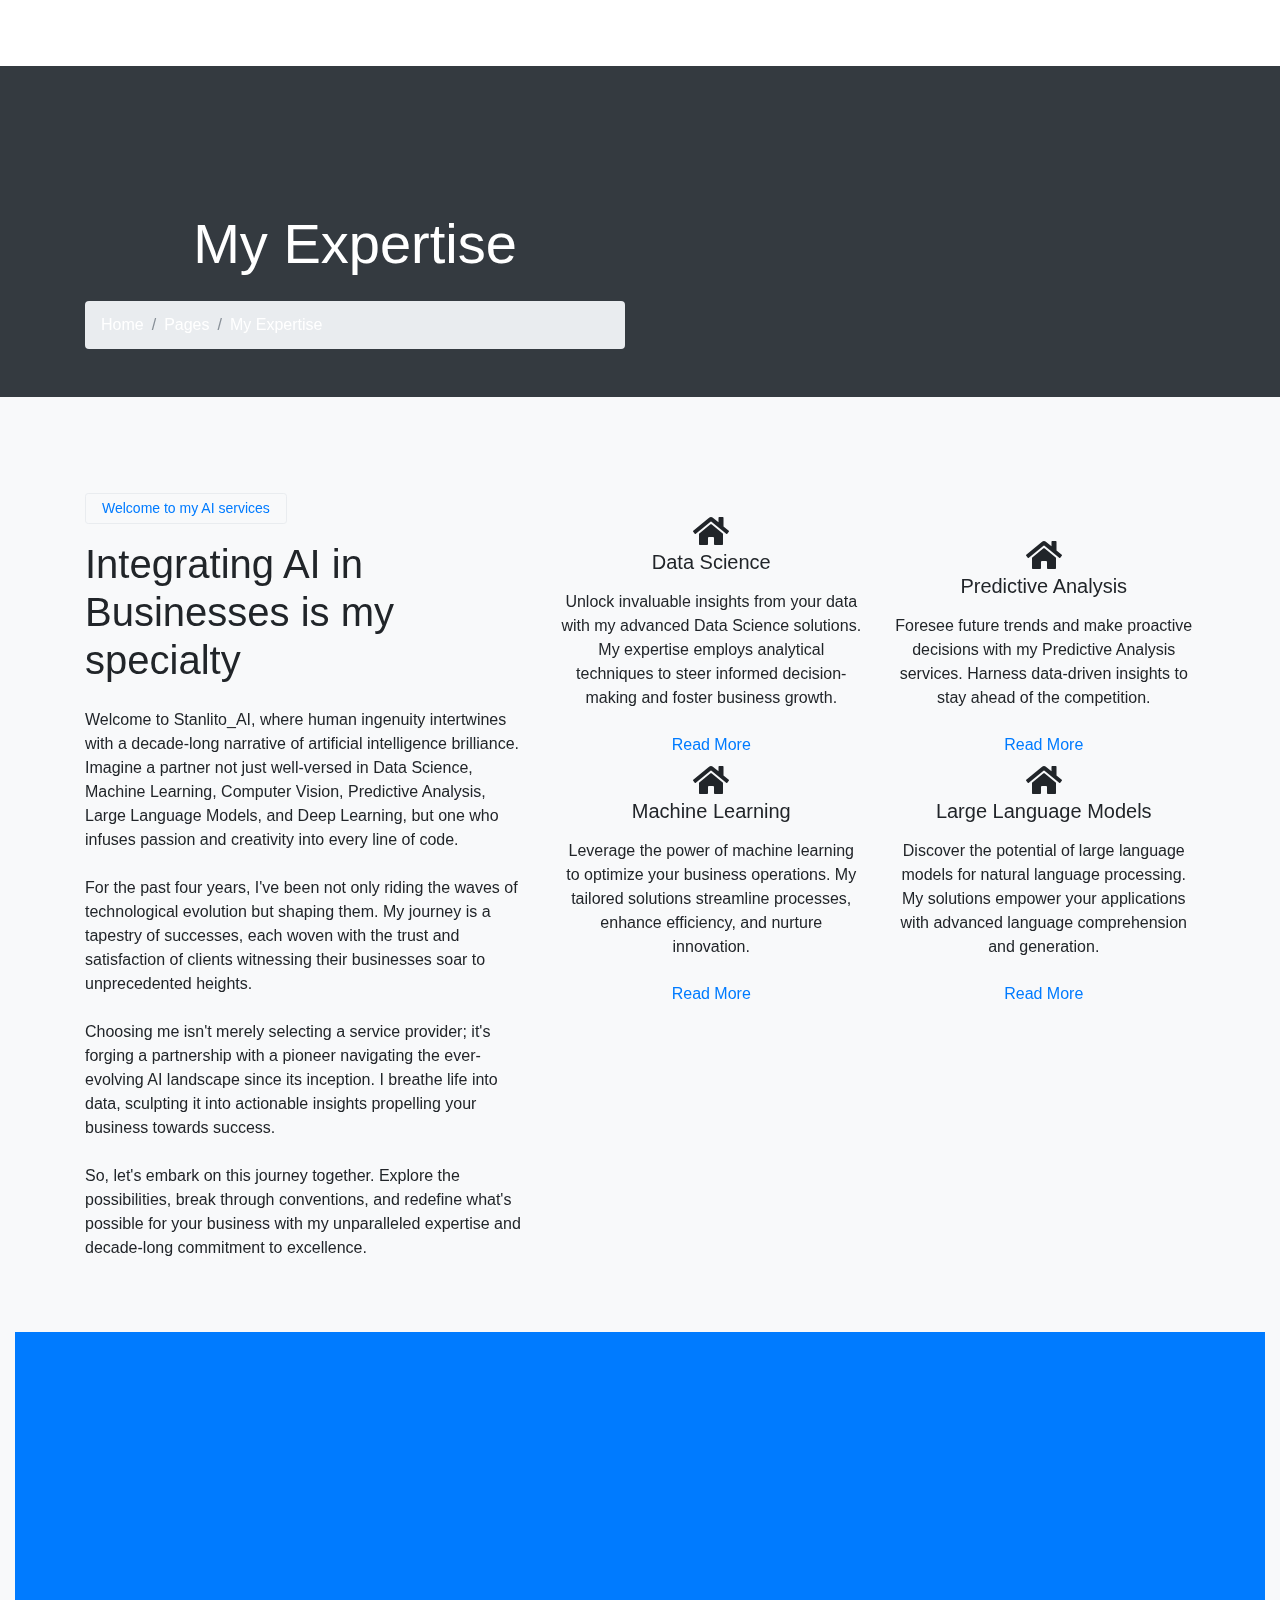
==== commit 1b174ad3: "Update index.html" ====
--- a/index.html
+++ b/index.html
@@ -37,7 +37,7 @@
     <div id="spinner"
         class="show bg-white position-fixed translate-middle w-100 vh-100 top-50 start-50 d-flex align-items-center justify-content-center">
         <div class="spinner-grow text-primary" style="width: 3rem; height: 3rem;" role="status">
-            <span class="sr-only">Welcome to Stanlito_AI...</span>
+            <span class="sr-only">Loading...</span>
         </div>
     </div>
     <!-- Spinner End -->
@@ -56,18 +56,15 @@
                 </button>
                 <div class="collapse navbar-collapse" id="navbarCollapse">
                     <div class="navbar-nav ms-auto">
-                        <a href="index.html" class="nav-item nav-link active">Home</a>
-                        <a href="about.html" class="nav-item nav-link">About</a>
-                        <a href="service.html" class="nav-item nav-link">Services</a>
+                        
+                        <a href="index.html" class="nav-item nav-link active">My Expertise</a>
                         <a href="project.html" class="nav-item nav-link">Projects</a>
                         <div class="nav-item dropdown">
                             <a href="#" class="nav-link dropdown-toggle" data-bs-toggle="dropdown">Pages</a>
                             <div class="dropdown-menu bg-light mt-2">
-                                <a href="feature.html" class="dropdown-item">Features</a>
-                                <a href="team.html" class="dropdown-item">Our Team</a>
-                                <a href="faq.html" class="dropdown-item">FAQs</a>
-                                <a href="testimonial.html" class="dropdown-item">Testimonial</a>
-                                <a href="404.html" class="dropdown-item">404 Page</a>
+                                <a href="about.html" class="dropdown-item">About</a>
+                                <a href="project.html" class="dropdown-item">Case Study</a>
+                                <a href="team.html" class="dropdown-item">Blog</a>
                             </div>
                         </div>
                         <a href="contact.html" class="nav-item nav-link">Contact</a>
@@ -82,26 +79,21 @@
 
 
     <!-- Hero Start -->
-    <div class="container-fluid pt-5 bg-dark hero-header mb-5">
+    <div class="container-fluid pt-5 bg-dark hero-header">
         <div class="container pt-5">
             <div class="row g-5 pt-5">
                 <div class="col-lg-6 align-self-center text-center text-lg-start mb-lg-5">
-                    <div class="btn btn-sm border rounded-pill text-white px-3 mb-3 animated slideInRight">Stanlito_AI.Tech</div>
-                    <h1 class="display-4 text-white mb-4 animated slideInRight">Artificial Intelligence for Your Business</h1>
-                    <p class="text-white mb-4 animated slideInRight">
-                        Welcome to Stanlito_AI, a pioneering force at the vanguard of business evolution through 
-                        Artificial Intelligence. Our unwavering mission is clear: to catalyze your success by 
-                        delivering intelligent solutions. Immerse yourself in the transformative integration of AI, 
-                        meticulously customized to meet your unique requirements, propelling efficiency, fostering 
-                        innovation, and cultivating sustainable growth. Step into a future where your business not 
-                        only adapts but flourishes. Embark on a journey of exploration with Stanlito_AI,
-                        your preeminent gateway to a discerning, more resilient future.
-                    </p>
-                    <a href="" class="btn btn-light py-sm-3 px-sm-5 rounded-pill me-3 animated slideInRight">Read More</a>
-                    <a href="/contact.html" class="btn btn-outline-light py-sm-3 px-sm-5 rounded-pill animated slideInRight">Contact Us</a>
+                    <h1 class="display-4 text-white mb-4 animated slideInRight">My Expertise</h1>
+                    <nav aria-label="breadcrumb">
+                        <ol class="breadcrumb justify-content-center justify-content-lg-start mb-0">
+                            <li class="breadcrumb-item"><a class="text-white" href="#">Home</a></li>
+                            <li class="breadcrumb-item"><a class="text-white" href="#">Pages</a></li>
+                            <li class="breadcrumb-item text-white active" aria-current="page">My Expertise</li>
+                        </ol>
+                    </nav>
                 </div>
                 <div class="col-lg-6 align-self-end text-center text-lg-end">
-                    <img class="img-fluid" src="img/hero-img1.png" alt="">
+                    <img class="img-fluid" src="img/hero-img2.png" alt="" style="max-height: 300px;">
                 </div>
             </div>
         </div>
@@ -130,521 +122,96 @@
     <!-- Full Screen Search End -->
 
 
-    <!-- About Start -->
-    <div class="container-fluid py-5">
-        <div class="container">
-            <div class="row g-5 align-items-center">
-                <div class="col-lg-6 wow fadeIn" data-wow-delay="0.1s">
-                    <div class="about-img">
-                        <img class="img-fluid" src="img/about-img.jpg">
-                    </div>
-                </div>
-                <div class="col-lg-6 wow fadeIn" data-wow-delay="0.5s">
-                    <div class="btn btn-sm border rounded-pill text-primary px-3 mb-3">About Us</div>
-                    <h1 class="mb-4">We Make Your Business Smarter with Artificial Intelligence</h1>
-                    <p class="mb-4">
-                        Welcome to my portfolio. I'm Chidera Stanley, a results-driven MLOps engineer 
-                        with strong leadership experience and a deep commitment to professionalism and ethics. 
-                        My expertise encompasses end-to-end MLOps management, CI/CD pipeline deployment, and 
-                        proficiency in cutting-edge technologies such as Azure Microsoft, AWS, PyTorch, TensorFlow, 
-                        and OpenCV. 
-
-
-                    </p>
-                    <p class="mb-4">
-                        My work is rooted in ethical excellence, transparency, and collaboration. Feel 
-                        free to reach out for any verifiable information or collaborative opportunities.
-                    </p>
-                    <div class="row g-3">
-                        <div class="col-sm-6">
-                            <h6 class="mb-3"><i class="fa fa-check text-primary me-2"></i>Award Winning</h6>
-                            <h6 class="mb-0"><i class="fa fa-check text-primary me-2"></i>Professional Staff</h6>
+    <!-- Service Start -->
+    <div class="container-fluid bg-light py-5">
+    <div class="container py-5">
+        <div class="row g-5 align-items-center">
+            <div class="col-lg-5 wow fadeIn" data-wow-delay="0.1s">
+                <div class="btn btn-sm border rounded-pill text-primary px-3 mb-3">Welcome to my AI services</div>
+                <h1 class="mb-4">Integrating AI in Businesses is my specialty</h1>
+                <p class="mb-4">Welcome to Stanlito_AI, where human ingenuity intertwines with a decade-long narrative of artificial intelligence brilliance. Imagine a partner not just well-versed in Data Science, Machine Learning, Computer Vision, Predictive Analysis, Large Language Models, and Deep Learning, but one who infuses passion and creativity into every line of code.</p>
+                <p class="mb-4">For the past four years, I've been not only riding the waves of technological evolution but shaping them. My journey is a tapestry of successes, each woven with the trust and satisfaction of clients witnessing their businesses soar to unprecedented heights.</p>
+                <p class="mb-4">Choosing me isn't merely selecting a service provider; it's forging a partnership with a pioneer navigating the ever-evolving AI landscape since its inception. I breathe life into data, sculpting it into actionable insights propelling your business towards success.</p>
+                <p class="mb-4">So, let's embark on this journey together. Explore the possibilities, break through conventions, and redefine what's possible for your business with my unparalleled expertise and decade-long commitment to excellence.</p>
+                
+            </div>
+            
+            <div class="col-lg-7">
+                <div class="row g-4">
+                    <div class="col-md-6">
+                        <div class="row g-4">
+                            <div class="col-12 wow fadeIn" data-wow-delay="0.1s">
+                                <div class="service-item d-flex flex-column justify-content-center text-center rounded">
+                                    <div class="service-icon btn-square">
+                                        <i class="fa fa-home fa-2x"></i>
+                                    </div>
+                                    <h5 class="mb-3">Data Science</h5>
+                                    <p>Unlock invaluable insights from your data with my advanced Data Science solutions. My expertise employs analytical techniques to steer informed decision-making and foster business growth.</p>
+                                    <a class="btn px-3 mt-auto mx-auto" href="">Read More</a>
+                                </div>
+                            </div>
+                            <div class="col-12 wow fadeIn" data-wow-delay="0.1s">
+                                <div class="service-item d-flex flex-column justify-content-center text-center rounded">
+                                    <div class="service-icon btn-square">
+                                        <i class="fa fa-home fa-2x"></i>
+                                    </div>
+                                    <h5 class="mb-3">Machine Learning</h5>
+                                    <p>Leverage the power of machine learning to optimize your business operations. My tailored solutions streamline processes, enhance efficiency, and nurture innovation.</p>
+                                    <a class="btn px-3 mt-auto mx-auto" href="">Read More</a>
+                                </div>
+                            </div>
+                            <div class="col-12 wow fadeIn" data-wow-delay="0.5s">
+                                <div class="service-item d-flex flex-column justify-content-center text-center rounded">
+                                    <div class="service-icon btn-square">
+                                        <i class="fa fa-home fa-2x"></i>
+                                    </div>
+                                    <h5 class="mb-3">Computer Vision</h5>
+                                    <p>Empower machines to interpret and comprehend the visual world. My Computer Vision solutions bring efficiency and precision to image and video analysis, elevating your business capabilities.</p>
+                                    <a class="btn px-3 mt-auto mx-auto" href="">Read More</a>
+                                </div>
+                            </div>
                         </div>
-                        <div class="col-sm-6">
-                            <h6 class="mb-3"><i class="fa fa-check text-primary me-2"></i>24/7 Support</h6>
-                            <h6 class="mb-0"><i class="fa fa-check text-primary me-2"></i>Fair Prices</h6>
+                        
+                    </div>
+                    <div class="col-md-6 pt-md-4">
+                        <div class="row g-4">
+                            <div class="col-12 wow fadeIn" data-wow-delay="0.3s">
+                                <div class="service-item d-flex flex-column justify-content-center text-center rounded">
+                                    <div class="service-icon btn-square">
+                                        <i class="fa fa-home fa-2x"></i>
+                                    </div>
+                                    <h5 class="mb-3">Predictive Analysis</h5>
+                                    <p>Foresee future trends and make proactive decisions with my Predictive Analysis services. Harness data-driven insights to stay ahead of the competition.</p>
+                                    <a class="btn px-3 mt-auto mx-auto" href="">Read More</a>
+                                </div>
+                            </div>
+                            <div class="col-12 wow fadeIn" data-wow-delay="0.7s">
+                                <div class="service-item d-flex flex-column justify-content-center text-center rounded">
+                                    <div class="service-icon btn-square">
+                                        <i class="fa fa-home fa-2x"></i>
+                                    </div>
+                                    <h5 class="mb-3">Large Language Models</h5>
+                                    <p>Discover the potential of large language models for natural language processing. My solutions empower your applications with advanced language comprehension and generation.</p>
+                                    <a class="btn px-3 mt-auto mx-auto" href="">Read More</a>
+                                </div>
+                            </div>
+                            <div class="col-12 wow fadeIn" data-wow-delay="0.3s">
+                                <div class="service-item d-flex flex-column justify-content-center text-center rounded">
+                                    <div class="service-icon btn-square">
+                                        <i class="fa fa-home fa-2x"></i>
+                                    </div>
+                                    <h5 class="mb-3">Deep Learning</h5>
+                                    <p>Immerse your business in the realm of Deep Learning. My solutions harness neural networks to tackle complex problems and achieve breakthroughs in AI applications.</p>
+                                    <a class="btn px-3 mt-auto mx-auto" href="">Read More</a>
+                                </div>
                         </div>
                     </div>
-                    <div class="d-flex align-items-center mt-4">
-                        <a class="btn btn-primary rounded-pill px-4 me-3" href="https://drive.google.com/drive/folders/1fFW7-Fkb7WTA6N5-Fq1uafrrIWzgrNl6?usp=drive_link">Resume</a>
-                        <a class="btn btn-outline-primary btn-square me-3" href="https://www.facebook.com/moses.chidera52" target="_blank"><i class="fab fa-facebook-f"></i></a>
-                        <a class="btn btn-outline-primary btn-square me-3" href="https://twitter.com/Stanlito20"><i class="fab fa-twitter" target="_blank"></i></a>
-                        <a class="btn btn-outline-primary btn-square me-3" href="https://github.com/Stanlito-AI"><i class="fab fa-github" target="_blank"></i></a>
-                        <a class="btn btn-outline-primary btn-square" href="https://www.linkedin.com/in/stanlito/" target="_blank"><i class="fab fa-linkedin-in"></i></a>
-                    </div>
-                </div>
-            </div>
-        </div>
-    </div>
-    <!-- About End -->
-
-
-    <!-- Service Section Start -->
-    <div class="container-fluid bg-light mt-5 py-5">
-        <div class="container py-5">
-            <div class="row g-5 align-items-center">
-                <div class="col-lg-5 wow fadeIn" data-wow-delay="0.1s">
-                    <div class="btn btn-sm border rounded-pill text-primary px-3 mb-3">Explore Our Services</div>
-                    <h1 class="mb-4">Empowering Your Business with Exceptional AI Solutions</h1>
-                    <p class="mb-4">Elevate your business with Stanlito_AI's cutting-edge AI solutions. Our expertise in robotic automation, machine learning, education & science, and predictive analysis ensures unparalleled innovation and success for your enterprise.</p>
-                    <a class="btn btn-primary rounded-pill px-4" href="#">Learn More</a>
-                </div>
-                <div class="col-lg-7">
-                    <div class="row g-4">
-                        <div class="col-md-6">
-                            <div class="row g-4">
-                                <div class="col-12 wow fadeIn" data-wow-delay="0.1s">
-                                    <div class="service-item d-flex flex-column justify-content-center text-center rounded">
-                                        <div class="service-icon btn-square">
-                                            <i class="fa fa-robot fa-2x"></i>
-                                        </div>
-                                        <h5 class="mb-3">Robotic Automation</h5>
-                                        <p>Harness the power of automation to streamline your processes. Our robotic solutions redefine efficiency and precision, ensuring your business operates at its peak.</p>
-                                        <a class="btn px-3 mt-auto mx-auto" href="#">Learn More</a>
-                                    </div>
-                                </div>
-                                <div class="col-12 wow fadeIn" data-wow-delay="0.5s">
-                                    <div class="service-item d-flex flex-column justify-content-center text-center rounded">
-                                        <div class="service-icon btn-square">
-                                            <i class="fa fa-power-off fa-2x"></i>
-                                        </div>
-                                        <h5 class="mb-3">Machine Learning</h5>
-                                        <p>Unlock the potential of machine learning to make informed decisions. Our solutions adapt and evolve, ensuring your business stays ahead in the era of intelligent data analysis.</p>
-                                        <a class="btn px-3 mt-auto mx-auto" href="#">Learn More</a>
-                                    </div>
-                                </div>
-                            </div>
-                        </div>
-                        <div class="col-md-6 pt-md-4">
-                            <div class="row g-4">
-                                <div class="col-12 wow fadeIn" data-wow-delay="0.3s">
-                                    <div class="service-item d-flex flex-column justify-content-center text-center rounded">
-                                        <div class="service-icon btn-square">
-                                            <i class="fa fa-graduation-cap fa-2x"></i>
-                                        </div>
-                                        <h5 class="mb-3">Education & Science</h5>
-                                        <p>Drive innovation in education and science with AI. Our solutions support research, learning, and discovery, contributing to a brighter and more informed future.</p>
-                                        <a class="btn px-3 mt-auto mx-auto" href="#">Learn More</a>
-                                    </div>
-                                </div>
-                                <div class="col-12 wow fadeIn" data-wow-delay="0.7s">
-                                    <div class="service-item d-flex flex-column justify-content-center text-center rounded">
-                                        <div class="service-icon btn-square">
-                                            <i class="fa fa-brain fa-2x"></i>
-                                        </div>
-                                        <h5 class="mb-3">Predictive Analysis</h5>
-                                        <p>Anticipate trends and make proactive decisions with our predictive analysis solutions. Stay ahead of the competition by leveraging the power of data-driven insights.</p>
-                                        <a class="btn px-3 mt-auto mx-auto" href="#">Learn More</a>
-                                    </div>
-                                </div>
-                            </div>
-                        </div>
-                    </div>
-                </div>
-            </div>
-        </div>
-    </div>
-    <!-- Service Section End -->
-
-
-
-    <!-- Feature Start -->
-    <div class="container-fluid bg-dark feature pt-5">
-        <div class="container pt-5">
-            <div class="row g-5">
-                <div class="col-lg-6 align-self-center mb-md-5 pb-md-5 wow fadeIn" data-wow-delay="0.3s">
-                    <div class="btn btn-sm border rounded-pill text-white px-3 mb-3">Why Choose Us</div>
-                    <h1 class="text-white mb-4">We're Best in AI Industry with over 4 years of Experience</h1>
-                    <p class="text-light mb-4">
-                        Elevate your business with Stanlito_AI, a trailblazer in the AI industry with a proven track record spanning over four years. We set the gold standard for innovation and client satisfaction. Trust us to architect success in the dynamic realm of Artificial Intelligence.
-                    </p>
-                    <div class="d-flex align-items-center text-white mb-3">
-                        <div class="btn-sm-square bg-white text-primary rounded-circle me-3">
-                            <i class="fa fa-check"></i>
-                        </div>
-                        <span>Expertise in cutting-edge AI technologies</span>
-                    </div>
-                    <div class="d-flex align-items-center text-white mb-3">
-                        <div class="btn-sm-square bg-white text-primary rounded-circle me-3">
-                            <i class="fa fa-check"></i>
-                        </div>
-                        <span>Commitment to client success and satisfaction</span>
-                    </div>
-                    <div class="d-flex align-items-center text-white mb-3">
-                        <div class="btn-sm-square bg-white text-primary rounded-circle me-3">
-                            <i class="fa fa-check"></i>
-                        </div>
-                        <span>Innovative solutions tailored to your business needs</span>
-                    </div>
-                    <div class="row g-4 pt-3">
-                        <div class="col-sm-6">
-                            <div class="d-flex rounded p-3" style="background: rgba(256, 256, 256, 0.1);">
-                                <i class="fa fa-home fa-3x text-white"></i>
-                                <div class="ms-3">
-                                    <h2 class="text-white mb-0" data-toggle="counter-up">1000</h2>
-                                    <p class="text-white mb-0">Satisfied Clients</p>
-                                </div>
-                            </div>
-                        </div>
-                        <div class="col-sm-6">
-                            <div class="d-flex rounded p-3" style="background: rgba(256, 256, 256, 0.1);">
-                                <i class="fa fa-home fa-3x text-white"></i>
-                                <div class="ms-3">
-                                    <h2 class="text-white mb-0" data-toggle="counter-up">1000</h2>
-                                    <p class="text-white mb-0">Successful Projects</p>
-                                </div>
-                            </div>
-                        </div>
-                    </div>
-                </div>
-                <div class="col-lg-6 align-self-end text-center text-md-end wow fadeIn" data-wow-delay="0.5s">
-                    <img class="img-fluid" src="img/feature.png" alt="AI Feature Image">
-                </div>
-            </div>
-        </div>
-    </div>
-    <!-- Feature End -->
-
-
-    <!-- Case Start -->
-    <div class="container-fluid bg-light py-5">
-        <div class="container py-5">
-            <div class="mx-auto text-center wow fadeIn" data-wow-delay="0.1s" style="max-width: 500px;">
-                <div class="btn btn-sm border rounded-pill text-primary px-3 mb-3">Case Study</div>
-                <h1 class="mb-4">Explore Our Recent AI Case Studies</h1>
-            </div>
-            <div class="row g-4">
-                <div class="col-lg-4 wow fadeIn" data-wow-delay="0.3s">
-                    <div class="case-item position-relative overflow-hidden rounded mb-2">
-                        <img class="img-flui" src="img/project-2.png" alt="" width="100%" height="500">
-
-                        <a class="case-overlay text-decoration-none" href="">
-                            <small>Object detection</small>
-                            <span class="btn btn-square btn-primary"><i class="fa fa-arrow-right"></i></span>
-                        </a>
-                    </div>
-                </div>
-                <div class="col-lg-4 wow fadeIn" data-wow-delay="0.5s">
-                    <div class="case-item position-relative overflow-hidden rounded mb-2">
-                        <img class="img-flui" src="img/project-3.png" width="100%" height="500" alt="">
-                        <a class="case-overlay text-decoration-none" href="">
-                            <small>Traffic Analysis</small>
-                            <span class="btn btn-square btn-primary"><i class="fa fa-arrow-right"></i></span>
-                        </a>
-                    </div>
-                </div>
-                <div class="col-lg-4 wow fadeIn" data-wow-delay="0.5s">
-                    <div class="case-item position-relative overflow-hidden rounded mb-2">
-                        <img class="img-flui" src="img/project-5.png" width="100%" height="500" alt="">
-                        <a class="case-overlay text-decoration-none" href="">
-                            <small>Machine learning</small>
-                            <span class="btn btn-square btn-primary"><i class="fa fa-arrow-right"></i></span>
-                        </a>
-                    </div>
-                </div>
-                <div class="col-lg-4 wow fadeIn" data-wow-delay="0.5s">
-                    <div class="case-item position-relative overflow-hidden rounded mb-2">
-                        <iframe src="https://www.youtube.com/embed/5nfULtt0v9M" title="YouTube video" width="400" height="500" allowfullscreen></iframe>
-                        <small>Deep learning</small>
-                        
-                    </div>
-                </div>
-                <div class="col-lg-4 wow fadeIn" data-wow-delay="0.5s">
-                    <div class="case-item position-relative overflow-hidden rounded mb-2">
-                        <iframe src="https://www.youtube.com/embed/cUhEszvwqr8" title="YouTube video" width="400" height="500" allowfullscreen></iframe>
-                        <small>LLMs</small>
-                        
-                    </div>
-                </div>
-                <div class="col-lg-4 wow fadeIn" data-wow-delay="0.5s">
-                    <div class="case-item position-relative overflow-hidden rounded mb-2">
-                        <iframe src="https://www.youtube.com/embed/A6zRf4YKfjE" title="YouTube video" width="400" height="500" allowfullscreen></iframe>
-                        <small>computer vision</small>
-                        
-                    </div>
-                </div>
-                <div class="col-lg-4 wow fadeIn" data-wow-delay="0.3s">
-                    <div class="case-item position-relative overflow-hidden rounded mb-2">
-                        <img class="img-flui" src="img/project-4.png" alt="" width="100%" height="500">
-                        <a class="case-overlay text-decoration-none" href="">
-                            <small>Computer vision</small>
-                            <span class="btn btn-square btn-primary"><i class="fa fa-arrow-right"></i></span>
-                        </a>
-                    </div>
-                </div>
-                <div class="col-lg-4 wow fadeIn" data-wow-delay="0.5s">
-                    <div class="case-item position-relative overflow-hidden rounded mb-2">
-                        <img class="img-flui" src="img/project-2.jpg" alt="" width="100%" height="500">
-                        <a class="case-overlay text-decoration-none" href="">
-                            <small>Machine learning</small>
-                            <span class="btn btn-square btn-primary"><i class="fa fa-arrow-right"></i></span>
-                        </a>
-                    </div>
-                </div>
-                <div class="col-lg-4 wow fadeIn" data-wow-delay="0.7s">
-                    <div class="case-item position-relative overflow-hidden rounded mb-2">
-                        <img class="img-flui" src="img/project-3.jpg" alt="" width="100%" height="500">
-                        <a class="case-overlay text-decoration-none" href="">
-                            <small>Machine learning</small>
-                            <h5 class="lh-base text-white mb-3"></h5>
-                            <span class="btn btn-square btn-primary"><i class="fa fa-arrow-right"></i></span>
-                        
-                        </a>
-                    </div>
-                </div>
-            </div>
-        </div>
-    </div>
-    <!-- Case End -->
-
-
-    <!-- FAQs Start
-    <div class="container-fluid py-5">
-        <div class="container py-5">
-            <div class="mx-auto text-center wow fadeIn" data-wow-delay="0.1s" style="max-width: 500px;">
-                <div class="btn btn-sm border rounded-pill text-primary px-3 mb-3">Popular FAQs</div>
-                <h1 class="mb-4">Frequently Asked Questions</h1>
-            </div>
-            <div class="row">
-                <div class="col-lg-6">
-                    <div class="accordion" id="accordionFAQ1">
-                        
-                        <div class="accordion-item wow fadeIn" data-wow-delay="0.2s">
-                            <h2 class="accordion-header" id="headingTwo">
-                                <button class="accordion-button collapsed" type="button" data-bs-toggle="collapse"
-                                    data-bs-target="#collapseTwo" aria-expanded="false" aria-controls="collapseTwo">
-                                    How long will it take to get a new website?
-                                </button>
-                            </h2>
-                            <div id="collapseTwo" class="accordion-collapse collapse" aria-labelledby="headingTwo"
-                                data-bs-parent="#accordionFAQ1">
-                                <div class="accordion-body">
-                                    Dolor nonumy tempor elitr et rebum ipsum sit duo duo. Diam sed sed magna et magna diam aliquyam amet dolore ipsum erat duo. Sit rebum magna duo labore no diam.
-                                </div>
-                            </div>
-                        </div>
-                        <div class="accordion-item wow fadeIn" data-wow-delay="0.3s">
-                            <h2 class="accordion-header" id="headingThree">
-                                <button class="accordion-button collapsed" type="button" data-bs-toggle="collapse"
-                                    data-bs-target="#collapseThree" aria-expanded="false" aria-controls="collapseThree">
-                                    Do you only create HTML websites?
-                                </button>
-                            </h2>
-                            <div id="collapseThree" class="accordion-collapse collapse" aria-labelledby="headingThree"
-                                data-bs-parent="#accordionFAQ1">
-                                <div class="accordion-body">
-                                    Dolor nonumy tempor elitr et rebum ipsum sit duo duo. Diam sed sed magna et magna diam aliquyam amet dolore ipsum erat duo. Sit rebum magna duo labore no diam.
-                                </div>
-                            </div>
-                        </div>
-                        <div class="accordion-item wow fadeIn" data-wow-delay="0.4s">
-                            <h2 class="accordion-header" id="headingFour">
-                                <button class="accordion-button collapsed" type="button" data-bs-toggle="collapse"
-                                    data-bs-target="#collapseFour" aria-expanded="true" aria-controls="collapseFour">
-                                    Will my website be mobile-friendly?
-                                </button>
-                            </h2>
-                            <div id="collapseFour" class="accordion-collapse collapse" aria-labelledby="headingFour"
-                                data-bs-parent="#accordionFAQ1">
-                                <div class="accordion-body">
-                                    Dolor nonumy tempor elitr et rebum ipsum sit duo duo. Diam sed sed magna et magna diam aliquyam amet dolore ipsum erat duo. Sit rebum magna duo labore no diam.
-                                </div>
-                            </div>
-                        </div>
-                    </div>
-                </div>
-                <div class="col-lg-6">
-                    <div class="accordion" id="accordionFAQ2">
-                        <div class="accordion-item wow fadeIn" data-wow-delay="0.6s">
-                            <h2 class="accordion-header" id="headingSix">
-                                <button class="accordion-button collapsed" type="button" data-bs-toggle="collapse"
-                                    data-bs-target="#collapseSix" aria-expanded="false" aria-controls="collapseSix">
-                                    I’m on a strict budget. Do you have any low cost options?
-                                </button>
-                            </h2>
-                            <div id="collapseSix" class="accordion-collapse collapse" aria-labelledby="headingSix"
-                                data-bs-parent="#accordionFAQ2">
-                                <div class="accordion-body">
-                                    Dolor nonumy tempor elitr et rebum ipsum sit duo duo. Diam sed sed magna et magna diam aliquyam amet dolore ipsum erat duo. Sit rebum magna duo labore no diam.
-                                </div>
-                            </div>
-                        </div>
-                        <div class="accordion-item wow fadeIn" data-wow-delay="0.7s">
-                            <h2 class="accordion-header" id="headingSeven">
-                                <button class="accordion-button collapsed" type="button" data-bs-toggle="collapse"
-                                    data-bs-target="#collapseSeven" aria-expanded="false" aria-controls="collapseSeven">
-                                    Will you maintain my site for me?
-                                </button>
-                            </h2>
-                            <div id="collapseSeven" class="accordion-collapse collapse" aria-labelledby="headingSeven"
-                                data-bs-parent="#accordionFAQ2">
-                                <div class="accordion-body">
-                                    Dolor nonumy tempor elitr et rebum ipsum sit duo duo. Diam sed sed magna et magna diam aliquyam amet dolore ipsum erat duo. Sit rebum magna duo labore no diam.
-                                </div>
-                            </div>
-                        </div>
-                        <div class="accordion-item wow fadeIn" data-wow-delay="0.8s">
-                            <h2 class="accordion-header" id="headingEight">
-                                <button class="accordion-button collapsed" type="button" data-bs-toggle="collapse"
-                                    data-bs-target="#collapseEight" aria-expanded="false" aria-controls="collapseEight">
-                                    I’m on a strict budget. Do you have any low cost options?
-                                </button>
-                            </h2>
-                            <div id="collapseEight" class="accordion-collapse collapse" aria-labelledby="headingEight"
-                                data-bs-parent="#accordionFAQ2">
-                                <div class="accordion-body">
-                                    Dolor nonumy tempor elitr et rebum ipsum sit duo duo. Diam sed sed magna et magna diam aliquyam amet dolore ipsum erat duo. Sit rebum magna duo labore no diam.
-                                </div>
-                            </div>
-                        </div>
-                    </div>
-                </div>
-            </div>
-        </div>
-    </div>
-    FAQs Start -->
-
-
-    <!-- Team Start -->
-    <div class="container-fluid bg-light py-5">
-        <div class="container py-5">
-            <div class="row g-5 align-items-center">
-                <div class="col-lg-5 wow fadeIn" data-wow-delay="0.1s">
-                    <div class="btn btn-sm border rounded-pill text-primary px-3 mb-3">Our Team</div>
-                    <h1 class="mb-4">Meet Our Experienced Team Members</h1>
-                    <p class="mb-4">
-                        Meet the driving force behind Stanlito_AI. our experienced team members who bring a 
-                        wealth of expertise to the intersection of technology and innovation. Comprising diverse 
-                        talents and backgrounds, our professionals share a common passion: leveraging their skills 
-                        to propel your business forward.
-                    </p>
-                    <a class="btn btn-primary rounded-pill px-4" href="">Read More</a>
-                </div>
-                <div class="col-lg-7">
-                    <div class="row g-4">
-                        <div class="col-md-6">
-                            <div class="row g-4">
-                                <div class="col-12 wow fadeIn" data-wow-delay="0.1s">
-                                    <div class="team-item bg-white text-center rounded p-4 pt-0">
-                                        <img class="img-fluid rounded-circle p-4" src="img/team-1.jpg" alt="">
-                                        <h5 class="mb-0">Chidera Stanley</h5>
-                                        <small>Founder & CEO</small>
-                                        <div class="d-flex justify-content-center mt-3">
-                                            <a class="btn btn-square btn-primary m-1" href="https://www.facebook.com/moses.chidera52" target="_blank"><i
-                                                    class="fab fa-facebook-f"></i></a>
-                                            <a class="btn btn-square btn-primary m-1" href="https://twitter.com/Stanlito20" target="_blank"><i
-                                                    class="fab fa-twitter"></i></a>
-                                            <a class="btn btn-square btn-primary m-1" href=""><i
-                                                    class="fab fa-instagram"></i></a>
-                                            <a class="btn btn-square btn-primary m-1" href="https://www.linkedin.com/in/stanlito/" target="_blank"> <i
-                                                    class="fab fa-linkedin-in"></i></a>
-                                        </div>
-                                    </div>
-                                </div>
-                                <!-- <div class="col-12 wow fadeIn" data-wow-delay="0.5s">
-                                    <div class="team-item bg-white text-center rounded p-4 pt-0">
-                                        <img class="img-fluid rounded-circle p-4" src="img/team-2.jpg" alt="">
-                                        <h5 class="mb-0">Adam Crew</h5>
-                                        <small>Executive Manager</small>
-                                        <div class="d-flex justify-content-center mt-3">
-                                            <a class="btn btn-square btn-primary m-1" href=""><i
-                                                    class="fab fa-facebook-f"></i></a>
-                                            <a class="btn btn-square btn-primary m-1" href=""><i
-                                                    class="fab fa-twitter"></i></a>
-                                            <a class="btn btn-square btn-primary m-1" href=""><i
-                                                    class="fab fa-instagram"></i></a>
-                                            <a class="btn btn-square btn-primary m-1" href=""><i
-                                                    class="fab fa-linkedin-in"></i></a>
-                                        </div>
-                                    </div>
-                                </div> -->
-                            </div> 
-                        </div>
-                        <!-- <div class="col-md-6 pt-md-4">
-                            <div class="row g-4">
-                                <div class="col-12 wow fadeIn" data-wow-delay="0.3s">
-                                    <div class="team-item bg-white text-center rounded p-4 pt-0">
-                                        <img class="img-fluid rounded-circle p-4" src="img/team-3.jpg" alt="">
-                                        <h5 class="mb-0">Abum ziggy</h5>
-                                        <small>Graphic Designer</small>
-                                        <div class="d-flex justify-content-center mt-3">
-                                            <a class="btn btn-square btn-primary m-1" href=""><i
-                                                    class="fab fa-facebook-f"></i></a>
-                                            <a class="btn btn-square btn-primary m-1" href=""><i
-                                                    class="fab fa-twitter"></i></a>
-                                            <a class="btn btn-square btn-primary m-1" href=""><i
-                                                    class="fab fa-instagram"></i></a>
-                                            <a class="btn btn-square btn-primary m-1" href=""><i
-                                                    class="fab fa-linkedin-in"></i></a>
-                                        </div>
-                                    </div>
-                                </div> -->
-                                <!-- <div class="col-12 wow fadeIn" data-wow-delay="0.7s">
-                                    <div class="team-item bg-white text-center rounded p-4 pt-0">
-                                        <img class="img-fluid rounded-circle p-4" src="img/team-4.jpg" alt="">
-                                        <h5 class="mb-0">Cody Gardner</h5>
-                                        <small>Project Manager</small>
-                                        <div class="d-flex justify-content-center mt-3">
-                                            <a class="btn btn-square btn-primary m-1" href=""><i
-                                                    class="fab fa-facebook-f"></i></a>
-                                            <a class="btn btn-square btn-primary m-1" href=""><i
-                                                    class="fab fa-twitter"></i></a>
-                                            <a class="btn btn-square btn-primary m-1" href=""><i
-                                                    class="fab fa-instagram"></i></a>
-                                            <a class="btn btn-square btn-primary m-1" href=""><i
-                                                    class="fab fa-linkedin-in"></i></a>
-                                        </div>
-                                    </div>
-                                </div> -->
-                            </div>
-                        </div>
-                    </div>
-                </div>
-            </div>
-        </div>
-    </div>
-    <!-- Team End -->
-
-
-    <!-- Testimonial Section Start -->
-    <div class="container-xxl py-5">
-        <div class="container py-5">
-            <div class="row g-5">
-                <div class="col-lg-5 wow fadeIn" data-wow-delay="0.1s">
-                    <div class="btn btn-sm border rounded-pill text-primary px-3 mb-3">Client Testimonials</div>
-                    <h1 class="mb-4">What Our Clients Say</h1>
-                    <p class="mb-4">Discover the experiences of those who have partnered with us. Their success stories speak volumes about the quality and impact of our AI solutions.</p>
-                    <a class="btn btn-primary rounded-pill px-4" href="#">Read More</a>
-                </div>
-                <div class="col-lg-7 wow fadeIn" data-wow-delay="0.5s">
-                    <div class="owl-carousel testimonial-carousel border-start border-primary">
-                        <div class="testimonial-item ps-5">
-                            <i class="fa fa-quote-left fa-2x text-primary mb-3"></i>
-                            <p class="fs-4">Our journey with Stanlito_AI has been transformative. Their AI solutions exceeded our expectations and significantly contributed to our success. The expertise and dedication of their team are commendable.</p>
-                            <div class="d-flex align-items-center">
-                                
-                            </div>
-                        </div>
-                        <div class="testimonial-item ps-5">
-                            <i class="fa fa-quote-left fa-2x text-primary mb-3"></i>
-                            <p class="fs-4">Stanlito_AI's commitment to innovation is unmatched. Their AI solutions not only streamlined our processes but also provided insights that elevated our decision-making. Exceptional service and results!</p>
-                            <div class="d-flex align-items-center">
-                                
-                            </div>
-                        </div>
-                        <div class="testimonial-item ps-5">
-                            <i class="fa fa-quote-left fa-2x text-primary mb-3"></i>
-                            <p class="fs-4">Working with Stanlito_AI has been a game-changer for our business. Their predictive analysis solutions provided foresight that gave us a competitive edge. Trustworthy and highly recommended!</p>
-                            <div class="d-flex align-items-center">
-                                
-                            </div>
-                        </div>
-                    </div>
-                </div>
-            </div>
-        </div>
-    </div>
-    <!-- Testimonial Section End -->
+                </div>
+            </div>
+        </div>
+    </div>
+</div>
+<!-- Elevate Your Business with AI Excellence -->
 
 
 
@@ -664,7 +231,6 @@
                         <button type="button" class="btn shadow-none position-absolute top-0 end-0 mt-1 me-2"><i
                                 class="fa fa-paper-plane text-primary fs-4"></i></button>
                     </div>
-                    <small class="text-white-50"></small>
                 </div>
             </div>
         </div>
@@ -678,13 +244,13 @@
             <div class="row g-5">
                 <div class="col-md-6 col-lg-3 wow fadeIn" data-wow-delay="0.1s">
                     <a href="index.html" class="d-inline-block mb-3">
-                        <h1 class="text-white">Stanlito<span class="text-primary">_</span>AI</h1>
+                        <h1 class="text-white">Stanlito_AI</h1>
                     </a>
                     <p class="mb-0">Elevate your business with Stanlito_AI – a trailblazer in the realm of Artificial Intelligence. Our commitment is to craft intelligent solutions that transcend boundaries, driving efficiency, fostering innovation, and cultivating sustainable growth.</p>
                 </div>
                 <div class="col-md-6 col-lg-3 wow fadeIn" data-wow-delay="0.3s">
                     <h5 class="text-white mb-4">Get In Touch</h5>
-                    <p><i class="fa fa-map-marker-alt me-3"></i>Enugu, Nigeria</p>
+                    <p><i class="fa fa-map-marker-alt me-3"></i>Lagos, Nigeria</p>
                     <p><i class="fa fa-phone-alt me-3"></i>+2348140790458</p>
                     <p><i class="fa fa-envelope me-3"></i>mosesstanley99@gmail.com</p>
                     <div class="d-flex pt-2">
@@ -735,6 +301,7 @@
     <!-- Footer End -->
 
 
+
     <!-- Back to Top -->
     <a href="#" class="btn btn-lg btn-primary btn-lg-square back-to-top pt-2"><i class="bi bi-arrow-up"></i></a>
 
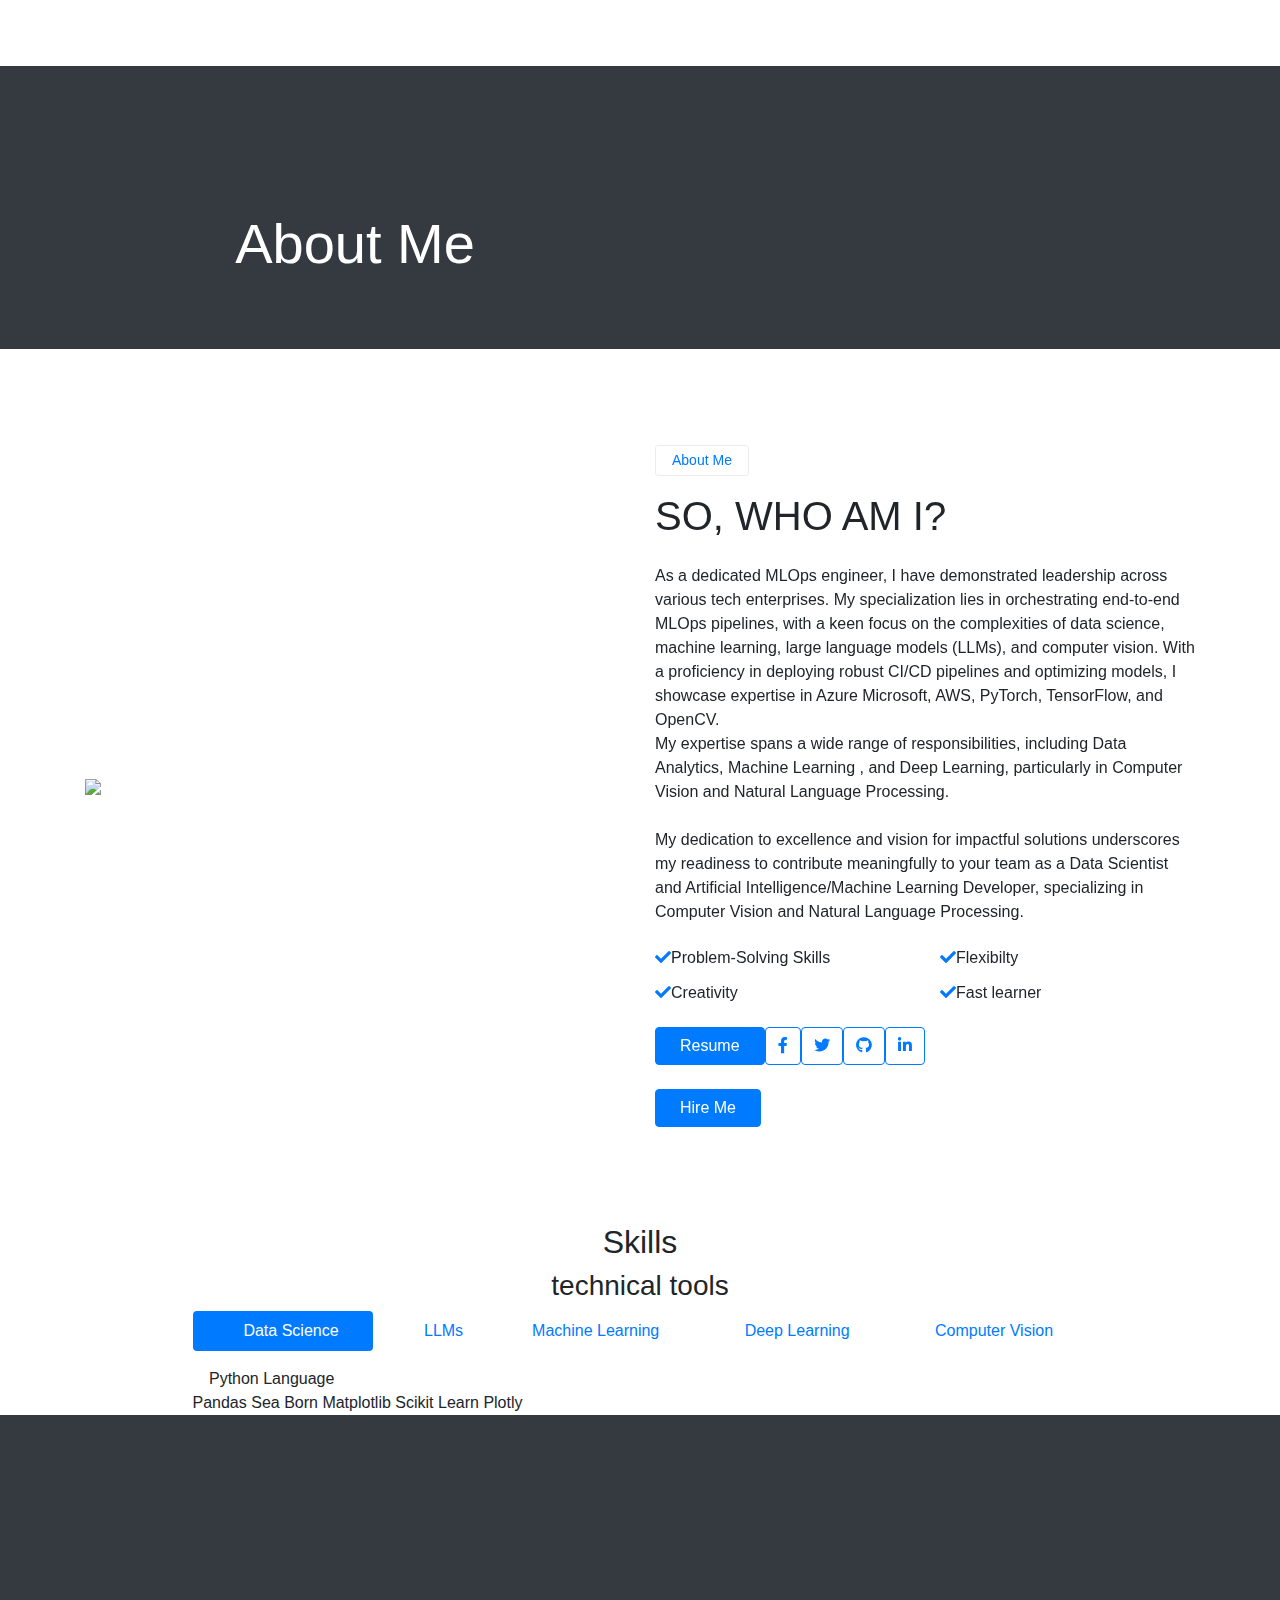
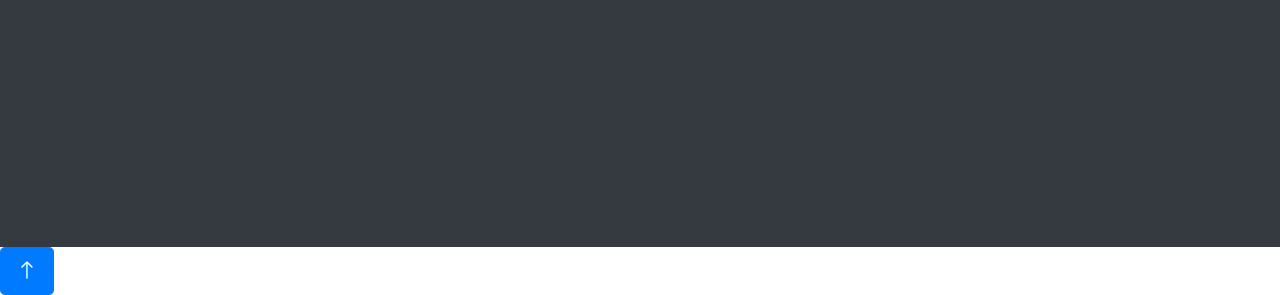
==== commit 6ffdf994: "Update index.html" ====
--- a/index.html
+++ b/index.html
@@ -9,6 +9,15 @@
     <meta content="" name="description">
 
     <!-- Favicon -->
+    <link href="inst/images/fav_dib.png" rel="icon" type="image/png"/>
+    <link href="https://fonts.googleapis.com/css2?family=Poppins:wght@400;500;600&amp;display=swap" rel="stylesheet"/>
+    <link href="inst/assets/vendor/nucleo/css/nucleo.css" rel="stylesheet"/>
+    <link href="inst/assets/vendor/fontawesome/css/fontawesome.min.css" rel="stylesheet"/>
+    <link href="inst/assets/vendor/fontawesome/css/all.min.css" rel="stylesheet"/>
+    <link type="text/css" href="inst/assets/css/argon.min.css" rel="stylesheet"/>
+    <link type="text/css" href="inst/assets/css/custom.css" rel="stylesheet"/>
+
+    <!-- Favicon -->
     <link href="img/favicon.ico" rel="icon">
 
     <!-- Google Web Fonts -->
@@ -33,209 +42,312 @@
 </head>
 
 <body>
-    <!-- Spinner Start -->
-    <div id="spinner"
-        class="show bg-white position-fixed translate-middle w-100 vh-100 top-50 start-50 d-flex align-items-center justify-content-center">
-        <div class="spinner-grow text-primary" style="width: 3rem; height: 3rem;" role="status">
-            <span class="sr-only">Loading...</span>
+  <!-- Spinner Start -->
+  <div id="spinner"
+      class="show bg-white position-fixed translate-middle w-100 vh-100 top-50 start-50 d-flex align-items-center justify-content-center">
+      <div class="spinner-grow text-primary" style="width: 3rem; height: 3rem;" role="status">
+          <span class="sr-only">Loading...</span>
+      </div>
+  </div>
+  <!-- Spinner End -->
+  <!-- Navbar Start -->
+  <div class="container-fluid sticky-top">
+    <div class="container">
+        <nav class="navbar navbar-expand-lg navbar-dark p-0">
+            <a href="index.html" class="navbar-brand">
+                <h1 class="text-white">Stanlito_AI<span class="text-dark"></span></h1>
+            </a>
+            <button type="button" class="navbar-toggler ms-auto me-0" data-bs-toggle="collapse"
+                data-bs-target="#navbarCollapse">
+                <span class="navbar-toggler-icon"></span>
+            </button>
+            <div class="collapse navbar-collapse" id="navbarCollapse">
+                <div class="navbar-nav ms-auto">
+                    
+                    <a href="index.html" class="nav-item nav-link active">Home</a>
+                    <a href="project.html" class="nav-item nav-link">Projects</a>
+                    <div class="nav-item dropdown">
+                        <a href="#" class="nav-link dropdown-toggle" data-bs-toggle="dropdown">Pages</a>
+                        <div class="dropdown-menu bg-light mt-2">
+                            <a href="project.html" class="dropdown-item">Case Study</a>
+                            <a href="blog.html" class="dropdown-item">Blog</a>
+                        </div>
+                    </div>
+                    <a href="contact.html" class="nav-item nav-link">Contact</a>
+                </div>
+                <butaton type="button" class="btn text-white p-0 d-none d-lg-block" data-bs-toggle="modal"
+                    data-bs-target="#searchModal"><i class="fa fa-search"></i></butaton>
+            </div>
+        </nav>
+    </div>
+</div>
+<!-- Navbar End -->
+
+    
+
+
+
+    
+    
+
+
+  <!-- Hero Start -->
+  <div class="container-fluid pt-5 bg-dark hero-header">
+      <div class="container pt-5">
+          <div class="row g-5 pt-5">
+              <div class="col-lg-6 align-self-center text-center text-lg-start mb-lg-5">
+                  <h1 class="display-4 text-white mb-4 animated slideInRight">About Me</h1>
+                
+              </div>
+              <div class="col-lg-6 align-self-end text-center text-lg-end">
+                  <img class="img-fluid" src="img/hero-img.png" alt="" style="max-height: 300px;">
+              </div>
+          </div>
+      </div>
+  </div>
+  <!-- Hero End -->
+
+
+  <!-- Full Screen Search Start -->
+  <div class="modal fade" id="searchModal" tabindex="-1">
+      <div class="modal-dialog modal-fullscreen">
+          <div class="modal-content" style="background: rgba(20, 24, 62, 0.7);">
+              <div class="modal-header border-0">
+                  <button type="button" class="btn btn-square bg-white btn-close" data-bs-dismiss="modal"
+                      aria-label="Close"></button>
+              </div>
+              <div class="modal-body d-flex align-items-center justify-content-center">
+                  <div class="input-group" style="max-width: 600px;">
+                      <input type="text" class="form-control bg-transparent border-light p-3"
+                          placeholder="Type search keyword">
+                      <button class="btn btn-light px-4"><i class="bi bi-search"></i></button>
+                  </div>
+              </div>
+          </div>
+      </div>
+  </div>
+  <!-- Full Screen Search End -->
+
+
+    <!-- About Start -->
+    <div class="container-fluid py-5">
+        <div class="container py-5">
+            <div class="row g-5 align-items-center">
+                <div class="col-lg-6 wow fadeIn" data-wow-delay="0.5s">
+                    <div class="about-img">
+                        <img class="img-fluid" src="img/team-1.jpg">
+                    </div>
+                </div>
+                <div class="col-lg-6 wow fadeIn" data-wow-delay="0.5s">
+                    <div class="btn btn-sm border rounded-pill text-primary px-3 mb-3">About Me</div>
+                    <h1 class="mb-4">SO, WHO AM I?</h1>
+                    <p class="mb-4">As a dedicated MLOps engineer, I have demonstrated leadership across various tech enterprises. My specialization lies in orchestrating end-to-end MLOps pipelines, with a keen focus on the complexities of data science, machine learning, large language models (LLMs), and computer vision. 
+
+                        With a proficiency in deploying robust CI/CD pipelines and optimizing models, I showcase expertise in Azure Microsoft, AWS, PyTorch, TensorFlow, and OpenCV.
+                        <br>
+                        My expertise spans a wide range of responsibilities, including Data Analytics, Machine Learning , and Deep Learning, particularly in Computer Vision and Natural Language Processing. 
+                       
+                    </p>
+                    <p class="mb-4">
+                        My dedication to excellence and vision for impactful solutions underscores my readiness to contribute meaningfully to your team as a Data Scientist and Artificial Intelligence/Machine Learning Developer, 
+                        specializing in Computer Vision and Natural Language Processing.
+                    </p>
+                    <div class="row g-3">
+                        <div class="col-sm-6">
+                            <h6 class="mb-3"><i class="fa fa-check text-primary me-2"></i>Problem-Solving Skills</h6>
+                            <h6 class="mb-0"><i class="fa fa-check text-primary me-2"></i>Creativity</h6>
+                        </div>
+                        <div class="col-sm-6">
+                            <h6 class="mb-3"><i class="fa fa-check text-primary me-2"></i>Flexibilty</h6>
+                            <h6 class="mb-0"><i class="fa fa-check text-primary me-2"></i>Fast learner</h6>
+                        </div>
+                    </div>
+                    <div class="d-flex align-items-center mt-4">
+                        <a class="btn btn-primary rounded-pill px-4 me-3" href="https://drive.google.com/drive/folders/1fFW7-Fkb7WTA6N5-Fq1uafrrIWzgrNl6?usp=drive_link" target="_blank">Resume</a>
+                        <a class="btn btn-outline-primary btn-square me-3" href="https://www.facebook.com/moses.chidera52" target="_blank"><i class="fab fa-facebook-f"></i></a>
+                        <a class="btn btn-outline-primary btn-square me-3" href="https://twitter.com/Stanlito20"><i class="fab fa-twitter" target="_blank"></i></a>
+                        <a class="btn btn-outline-primary btn-square me-3" href="https://github.com/Stanlito-AI"><i class="fab fa-github" target="_blank"></i></a>
+                        <a class="btn btn-outline-primary btn-square" href="https://www.linkedin.com/in/stanlito/" target="_blank"><i class="fab fa-linkedin-in"></i></a>
+                    </div>
+                    <div class="d-flex align-items-center mt-4">
+                        <a class="btn btn-primary rounded-pill px-4 me-3" href="https://wa.me/2348140790458" target="_blank">Hire Me</a>
+                    </div>
+                </div>
+            </div>
         </div>
     </div>
-    <!-- Spinner End -->
-
-
-    <!-- Navbar Start -->
-    <div class="container-fluid sticky-top">
-        <div class="container">
-            <nav class="navbar navbar-expand-lg navbar-dark p-0">
-                <a href="index.html" class="navbar-brand">
-                    <h1 class="text-white">Stanlito_AI<span class="text-dark"></span></h1>
-                </a>
-                <button type="button" class="navbar-toggler ms-auto me-0" data-bs-toggle="collapse"
-                    data-bs-target="#navbarCollapse">
-                    <span class="navbar-toggler-icon"></span>
-                </button>
-                <div class="collapse navbar-collapse" id="navbarCollapse">
-                    <div class="navbar-nav ms-auto">
-                        
-                        <a href="index.html" class="nav-item nav-link active">My Expertise</a>
-                        <a href="project.html" class="nav-item nav-link">Projects</a>
-                        <div class="nav-item dropdown">
-                            <a href="#" class="nav-link dropdown-toggle" data-bs-toggle="dropdown">Pages</a>
-                            <div class="dropdown-menu bg-light mt-2">
-                                <a href="about.html" class="dropdown-item">About</a>
-                                <a href="project.html" class="dropdown-item">Case Study</a>
-                                <a href="team.html" class="dropdown-item">Blog</a>
-                            </div>
-                        </div>
-                        <a href="contact.html" class="nav-item nav-link">Contact</a>
-                    </div>
-                    <butaton type="button" class="btn text-white p-0 d-none d-lg-block" data-bs-toggle="modal"
-                        data-bs-target="#searchModal"><i class="fa fa-search"></i></butaton>
-                </div>
-            </nav>
+    <!-- About End -->
+
+
+    <section class="section section-md section__bg">
+        <div class="container" id="skill">
+          <div class="col-sm">
+            <div class="row align-items-center justify-content-center">
+              <div class="col-sm col-sm-12 text-center">
+                <h2 class="section__title">Skills</h2>
+                <h3 class="section__subtitle">technical tools</h3>
+              </div>
+              <br/>
+            </div>
+            <div class="row align-items-center justify-content-center">
+              <div class="col-sm col-sm-10">
+                <div class="nav-wrapper">
+                  <ul class="nav nav-pills nav-fill flex-column flex-sm-row" id="skills_tabset-menu" role="tablist">
+                    <li class="nav-item">
+                      <a class="nav-link mb-sm-3 mb-md-3 active" id="skills_tabset-DataScience-tab" data-toggle="tab" href="#skills_tabset-DataScience" role="tab" aria-controls="skills_tabset-DataScience" aria-selected="true">
+                        <i class="fa-solid fa-chart-line "></i>
+                        Data Science
+                      </a>
+                    </li>
+
+                    <li class="nav-item">
+                        <a class="nav-link mb-sm-3 mb-md-3" id="skills_tabset-DataScience-tab" data-toggle="tab" href="#skills_tabset-LLMs" role="tab" aria-controls="skills_tabset-LLMs" aria-selected="true">
+                          <i class="fa-solid fa-chart-line "></i>
+                          LLMs
+                        </a>
+                    </li>
+
+
+                    <li class="nav-item">
+                      <a class="nav-link mb-sm-3 mb-md-3" id="skills_tabset-DataAnalysis-tab" data-toggle="tab" href="#skills_tabset-MachineLearning" role="tab" aria-controls="skills_tabset-MachineLearning" aria-selected="true">
+                        <i class="fa-solid fa-chart-column "></i>
+                        Machine Learning
+                      </a>
+                    </li>
+                    <li class="nav-item">
+                      <a class="nav-link mb-sm-3 mb-md-3" id="skills_tabset-FrontendDevelopment-tab" data-toggle="tab" href="#skills_tabset-DeepLearning" role="tab" aria-controls="skills_tabset-DeepLearning" aria-selected="true">
+                        <i class="fa-solid fa-code "></i>
+                        Deep Learning
+                      </a>
+                    </li>
+
+                    <li class="nav-item">
+                        <a class="nav-link mb-sm-3 mb-md-3" id="skills_tabset-FrontendDevelopment-tab" data-toggle="tab" href="#skills_tabset-ComputerVision" role="tab" aria-controls="skills_tabset-ComputerVision" aria-selected="true">
+                          <i class="fa-solid fa-code "></i>
+                          Computer Vision
+                        </a>
+                    </li>
+
+                  </ul>
+                </div>
+
+                <div class="tab-content" id="skills_tabset">
+                  <div class="tab-pane fade show active" role="tabpanel" id="skills_tabset-DataScience" aria-labelledby="DataScience-tab">
+                    
+                    <div class="skill__tool">
+                      <div class="skill__header">
+                        <i class="fa-brands fa-python skill__icon"></i>
+                        <span class="skill__header-text">Python Language</span>
+                      </div>
+                      <div class="skill_framework">
+                        <span class="skill__badge">Pandas</span>
+                        <span class="skill__badge">Sea Born</span>
+                        <span class="skill__badge">Matplotlib</span>
+                        <span class="skill__badge">Scikit Learn</span>
+                        <span class="skill__badge">Plotly</span>
+                      </div>
+                    </div>
+                  
+                  </div>
+                  <div class="tab-pane fade" role="tabpanel" id="skills_tabset-LLMs" aria-labelledby="DataAnalysis-tab">
+                    <div class="skill__tool">
+                      <div class="skill__header">
+                        <i class="fa-brands fa-python skill__icon"></i>
+                        <span class="skill__header-text">Python Language</span>
+                      </div>
+                      <div class="skill_framework">
+                        <span class="skill__badge">Openai API</span>
+                        <span class="skill__badge">Langchain</span>
+                        <span class="skill__badge">Gemini's API</span>
+                        <span class="skill__badge">Bert</span>
+                      </div>
+                    </div>
+
+                  </div>
+
+
+                  <div class="tab-pane fade" role="tabpanel" id="skills_tabset-MachineLearning" aria-labelledby="DataAnalysis-tab">
+                    <div class="skill__tool">
+                      <div class="skill__header">
+                        <i class="fa-brands fa-python skill__icon"></i>
+                        <span class="skill__header-text">Python Language</span>
+                      </div>
+                      <div class="skill_framework">
+                        <span class="skill__badge">Data Exploartion</span>
+                        <span class="skill__badge">Pivot Tables</span>
+                        <span class="skill__badge">Visualization</span>
+                        <span class="skill__badge">Regression Analysis</span>
+                        <span class="skill__badge">Cleaning</span>
+                        <span class="skill__badge">Modelling</span>
+                        <span class="skill__badge">Classification Analysis</span>
+                        <span class="skill__badge">Dashboard</span>
+                        <span class="skill__badge">Streamlit</span>
+                      </div>
+                    </div>
+                    
+                  </div>
+
+
+                  <div class="tab-pane fade" role="tabpanel" id="skills_tabset-DeepLearning" aria-labelledby="DataAnalysis-tab">
+                    <div class="skill__tool">
+                      <div class="skill__header">
+                        <i class="fa-brands fa-python skill__icon"></i>
+                        <span class="skill__header-text">Python Language</span>
+                      </div>
+                      <div class="skill_framework">
+                        <span class="skill__badge">PyTorch</span>
+                        <span class="skill__badge">TensorFlow</span>
+                        <span class="skill__badge">Visualization</span>
+                        <span class="skill__badge">Regression Analysis</span>
+                        <span class="skill__badge">Classification Analysis</span>
+                        <span class="skill__badge">Image Classification</span>
+                        <span class="skill__badge">Keras</span>
+                        <span class="skill__badge">NLP</span>
+                      </div>
+                    </div>
+            
+                  </div>
+
+
+                  <div class="tab-pane fade" role="tabpanel" id="skills_tabset-ComputerVision" aria-labelledby="DataAnalysis-tab">
+                    <div class="skill__tool">
+                      <div class="skill__header">
+                        <i class="fa-brands fa-python skill__icon"></i>
+                        <span class="skill__header-text">Python Language</span>
+                      </div>
+                      <div class="skill_framework">
+                        <span class="skill__badge">YOLO</span>
+                        <span class="skill__badge">MobileNet</span>
+                        <span class="skill__badge">Fast RNN</span>
+                        <span class="skill__badge">CNN</span>
+                        <span class="skill__badge">OpenCV</span>
+                        <span class="skill__badge">TensorFlow</span>
+                        <span class="skill__badge">PyTorch</span>
+                        <span class="skill__badge">CUDA</span>
+                        <span class="skill__badge">Deep Face</span>
+                      </div>
+                    </div>
+                   
+                  </div>
+      
+                </div>
+              </div>
+              <br/>
+            </div>
+          </div>
         </div>
-    </div>
-    <!-- Navbar End -->
-
-
-    <!-- Hero Start -->
-    <div class="container-fluid pt-5 bg-dark hero-header">
-        <div class="container pt-5">
-            <div class="row g-5 pt-5">
-                <div class="col-lg-6 align-self-center text-center text-lg-start mb-lg-5">
-                    <h1 class="display-4 text-white mb-4 animated slideInRight">My Expertise</h1>
-                    <nav aria-label="breadcrumb">
-                        <ol class="breadcrumb justify-content-center justify-content-lg-start mb-0">
-                            <li class="breadcrumb-item"><a class="text-white" href="#">Home</a></li>
-                            <li class="breadcrumb-item"><a class="text-white" href="#">Pages</a></li>
-                            <li class="breadcrumb-item text-white active" aria-current="page">My Expertise</li>
-                        </ol>
-                    </nav>
-                </div>
-                <div class="col-lg-6 align-self-end text-center text-lg-end">
-                    <img class="img-fluid" src="img/hero-img2.png" alt="" style="max-height: 300px;">
-                </div>
-            </div>
-        </div>
-    </div>
-    <!-- Hero End -->
-
-
-    <!-- Full Screen Search Start -->
-    <div class="modal fade" id="searchModal" tabindex="-1">
-        <div class="modal-dialog modal-fullscreen">
-            <div class="modal-content" style="background: rgba(20, 24, 62, 0.7);">
-                <div class="modal-header border-0">
-                    <button type="button" class="btn btn-square bg-white btn-close" data-bs-dismiss="modal"
-                        aria-label="Close"></button>
-                </div>
-                <div class="modal-body d-flex align-items-center justify-content-center">
-                    <div class="input-group" style="max-width: 600px;">
-                        <input type="text" class="form-control bg-transparent border-light p-3"
-                            placeholder="Type search keyword">
-                        <button class="btn btn-light px-4"><i class="bi bi-search"></i></button>
-                    </div>
-                </div>
-            </div>
-        </div>
-    </div>
-    <!-- Full Screen Search End -->
-
-
-    <!-- Service Start -->
-    <div class="container-fluid bg-light py-5">
-    <div class="container py-5">
-        <div class="row g-5 align-items-center">
-            <div class="col-lg-5 wow fadeIn" data-wow-delay="0.1s">
-                <div class="btn btn-sm border rounded-pill text-primary px-3 mb-3">Welcome to my AI services</div>
-                <h1 class="mb-4">Integrating AI in Businesses is my specialty</h1>
-                <p class="mb-4">Welcome to Stanlito_AI, where human ingenuity intertwines with a decade-long narrative of artificial intelligence brilliance. Imagine a partner not just well-versed in Data Science, Machine Learning, Computer Vision, Predictive Analysis, Large Language Models, and Deep Learning, but one who infuses passion and creativity into every line of code.</p>
-                <p class="mb-4">For the past four years, I've been not only riding the waves of technological evolution but shaping them. My journey is a tapestry of successes, each woven with the trust and satisfaction of clients witnessing their businesses soar to unprecedented heights.</p>
-                <p class="mb-4">Choosing me isn't merely selecting a service provider; it's forging a partnership with a pioneer navigating the ever-evolving AI landscape since its inception. I breathe life into data, sculpting it into actionable insights propelling your business towards success.</p>
-                <p class="mb-4">So, let's embark on this journey together. Explore the possibilities, break through conventions, and redefine what's possible for your business with my unparalleled expertise and decade-long commitment to excellence.</p>
-                
-            </div>
-            
-            <div class="col-lg-7">
-                <div class="row g-4">
-                    <div class="col-md-6">
-                        <div class="row g-4">
-                            <div class="col-12 wow fadeIn" data-wow-delay="0.1s">
-                                <div class="service-item d-flex flex-column justify-content-center text-center rounded">
-                                    <div class="service-icon btn-square">
-                                        <i class="fa fa-home fa-2x"></i>
-                                    </div>
-                                    <h5 class="mb-3">Data Science</h5>
-                                    <p>Unlock invaluable insights from your data with my advanced Data Science solutions. My expertise employs analytical techniques to steer informed decision-making and foster business growth.</p>
-                                    <a class="btn px-3 mt-auto mx-auto" href="">Read More</a>
-                                </div>
-                            </div>
-                            <div class="col-12 wow fadeIn" data-wow-delay="0.1s">
-                                <div class="service-item d-flex flex-column justify-content-center text-center rounded">
-                                    <div class="service-icon btn-square">
-                                        <i class="fa fa-home fa-2x"></i>
-                                    </div>
-                                    <h5 class="mb-3">Machine Learning</h5>
-                                    <p>Leverage the power of machine learning to optimize your business operations. My tailored solutions streamline processes, enhance efficiency, and nurture innovation.</p>
-                                    <a class="btn px-3 mt-auto mx-auto" href="">Read More</a>
-                                </div>
-                            </div>
-                            <div class="col-12 wow fadeIn" data-wow-delay="0.5s">
-                                <div class="service-item d-flex flex-column justify-content-center text-center rounded">
-                                    <div class="service-icon btn-square">
-                                        <i class="fa fa-home fa-2x"></i>
-                                    </div>
-                                    <h5 class="mb-3">Computer Vision</h5>
-                                    <p>Empower machines to interpret and comprehend the visual world. My Computer Vision solutions bring efficiency and precision to image and video analysis, elevating your business capabilities.</p>
-                                    <a class="btn px-3 mt-auto mx-auto" href="">Read More</a>
-                                </div>
-                            </div>
-                        </div>
-                        
-                    </div>
-                    <div class="col-md-6 pt-md-4">
-                        <div class="row g-4">
-                            <div class="col-12 wow fadeIn" data-wow-delay="0.3s">
-                                <div class="service-item d-flex flex-column justify-content-center text-center rounded">
-                                    <div class="service-icon btn-square">
-                                        <i class="fa fa-home fa-2x"></i>
-                                    </div>
-                                    <h5 class="mb-3">Predictive Analysis</h5>
-                                    <p>Foresee future trends and make proactive decisions with my Predictive Analysis services. Harness data-driven insights to stay ahead of the competition.</p>
-                                    <a class="btn px-3 mt-auto mx-auto" href="">Read More</a>
-                                </div>
-                            </div>
-                            <div class="col-12 wow fadeIn" data-wow-delay="0.7s">
-                                <div class="service-item d-flex flex-column justify-content-center text-center rounded">
-                                    <div class="service-icon btn-square">
-                                        <i class="fa fa-home fa-2x"></i>
-                                    </div>
-                                    <h5 class="mb-3">Large Language Models</h5>
-                                    <p>Discover the potential of large language models for natural language processing. My solutions empower your applications with advanced language comprehension and generation.</p>
-                                    <a class="btn px-3 mt-auto mx-auto" href="">Read More</a>
-                                </div>
-                            </div>
-                            <div class="col-12 wow fadeIn" data-wow-delay="0.3s">
-                                <div class="service-item d-flex flex-column justify-content-center text-center rounded">
-                                    <div class="service-icon btn-square">
-                                        <i class="fa fa-home fa-2x"></i>
-                                    </div>
-                                    <h5 class="mb-3">Deep Learning</h5>
-                                    <p>Immerse your business in the realm of Deep Learning. My solutions harness neural networks to tackle complex problems and achieve breakthroughs in AI applications.</p>
-                                    <a class="btn px-3 mt-auto mx-auto" href="">Read More</a>
-                                </div>
-                        </div>
-                    </div>
-                </div>
-            </div>
-        </div>
-    </div>
-</div>
-<!-- Elevate Your Business with AI Excellence -->
-
-
-
-    <!-- Newsletter Start -->
-    <div class="container-fluid bg-primary newsletter py-5">
-        <div class="container">
-            <div class="row g-5 align-items-center">
-                <div class="col-md-5 ps-lg-0 pt-5 pt-md-0 text-start wow fadeIn" data-wow-delay="0.3s">
-                    <img class="img-fluid" src="img/newsletter.png" alt="">
-                </div>
-                <div class="col-md-7 py-5 newsletter-text wow fadeIn" data-wow-delay="0.5s">
-                    <div class="btn btn-sm border rounded-pill text-white px-3 mb-3">Newsletter</div>
-                    <h1 class="text-white mb-4">Let's subscribe the newsletter</h1>
-                    <div class="position-relative w-100 mt-3 mb-2">
-                        <input class="form-control border-0 rounded-pill w-100 ps-4 pe-5" type="text"
-                            placeholder="Enter Your Email" style="height: 48px;">
-                        <button type="button" class="btn shadow-none position-absolute top-0 end-0 mt-1 me-2"><i
-                                class="fa fa-paper-plane text-primary fs-4"></i></button>
-                    </div>
-                </div>
-            </div>
-        </div>
-    </div>
-    <!-- Newsletter End -->
+      </section>
+
+
+
+
+
+
+
+
+
+
+
 
 
     <!-- Footer Start -->
@@ -317,6 +429,15 @@
 
     <!-- Template Javascript -->
     <script src="js/main.js"></script>
+
+
+    <script src="inst/assets/vendor/jquery/jquery.min.js"></script>
+    <script src="inst/assets/vendor/popper/popper.min.js"></script>
+    <script src="inst/assets/vendor/bootstrap/bootstrap.min.js"></script>
+    <script src="inst/assets/vendor/headroom/headroom.min.js"></script>
+    <script src="inst/assets/vendor/onscreen/onscreen.min.js"></script>
+    <script src="inst/assets/js/argon.min.js"></script>
+    <script src="inst/assets/js/main.js"></script>
 </body>
 
 </html>
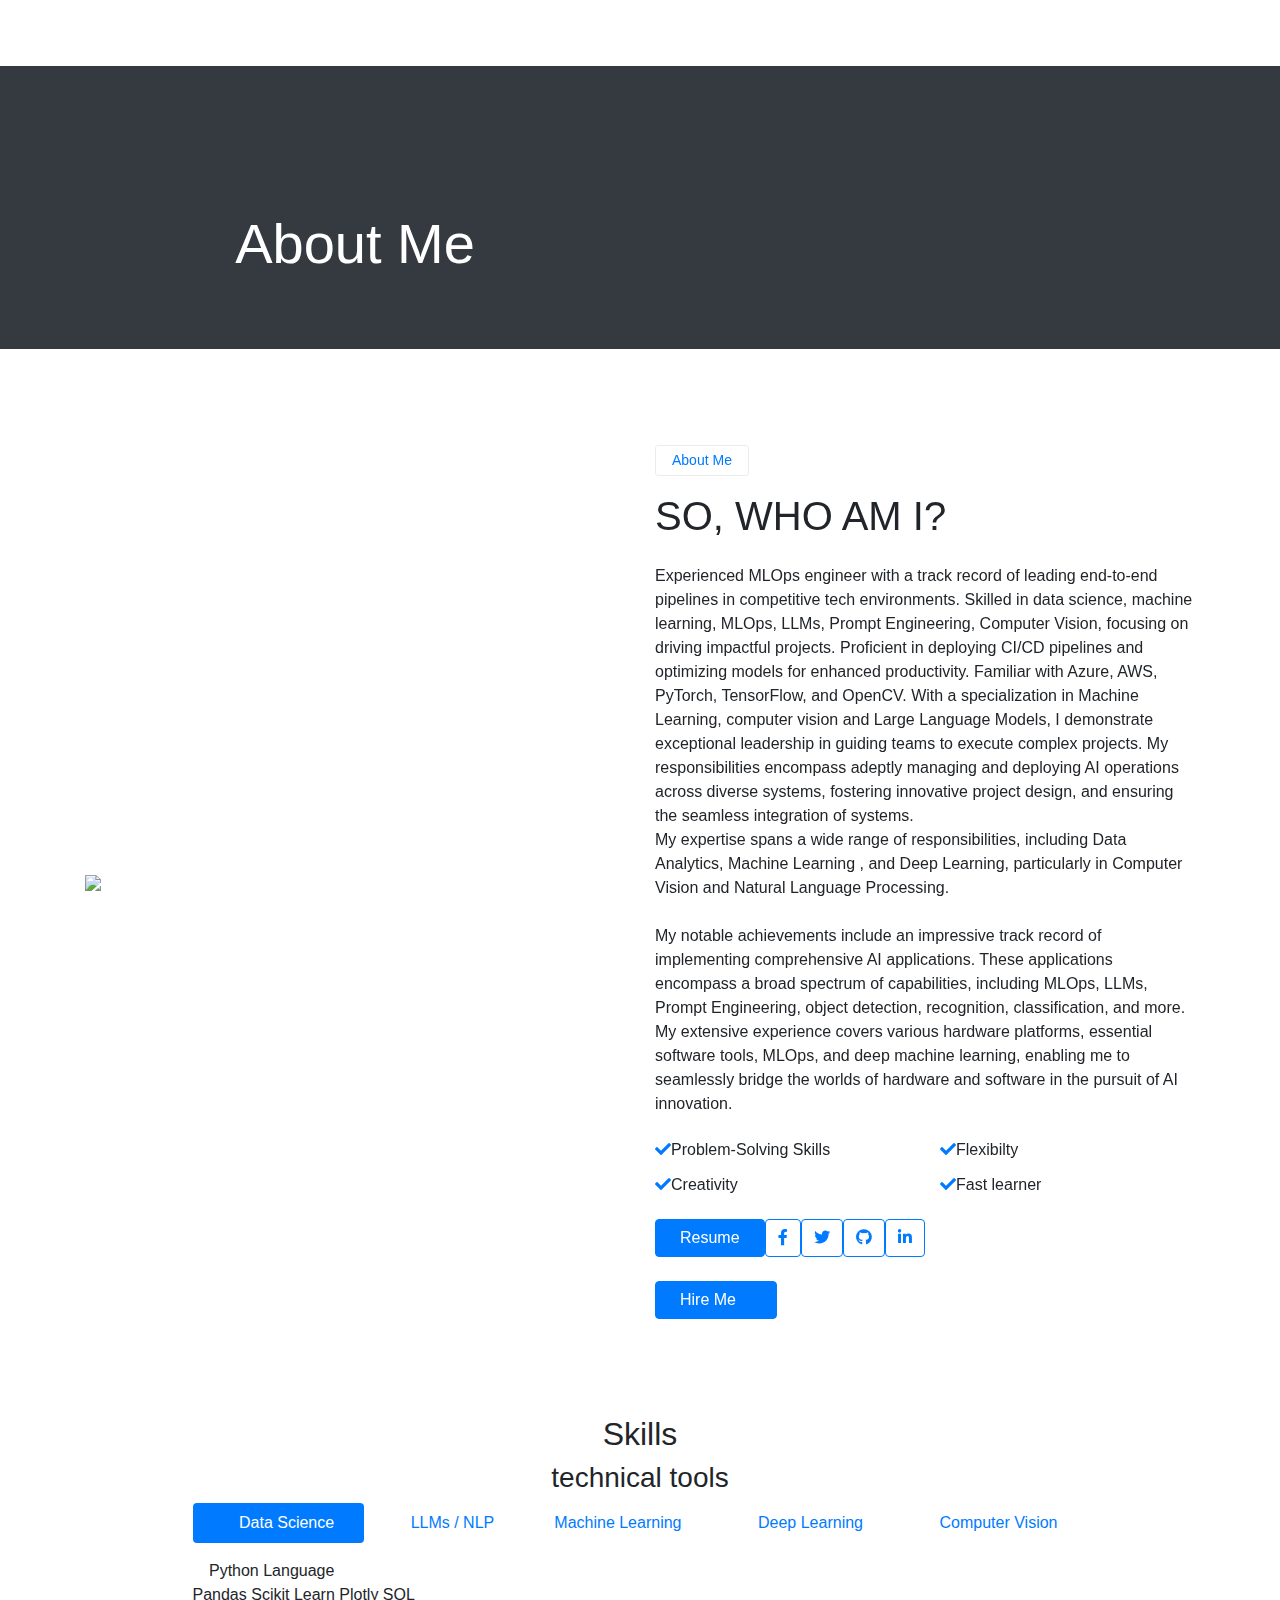
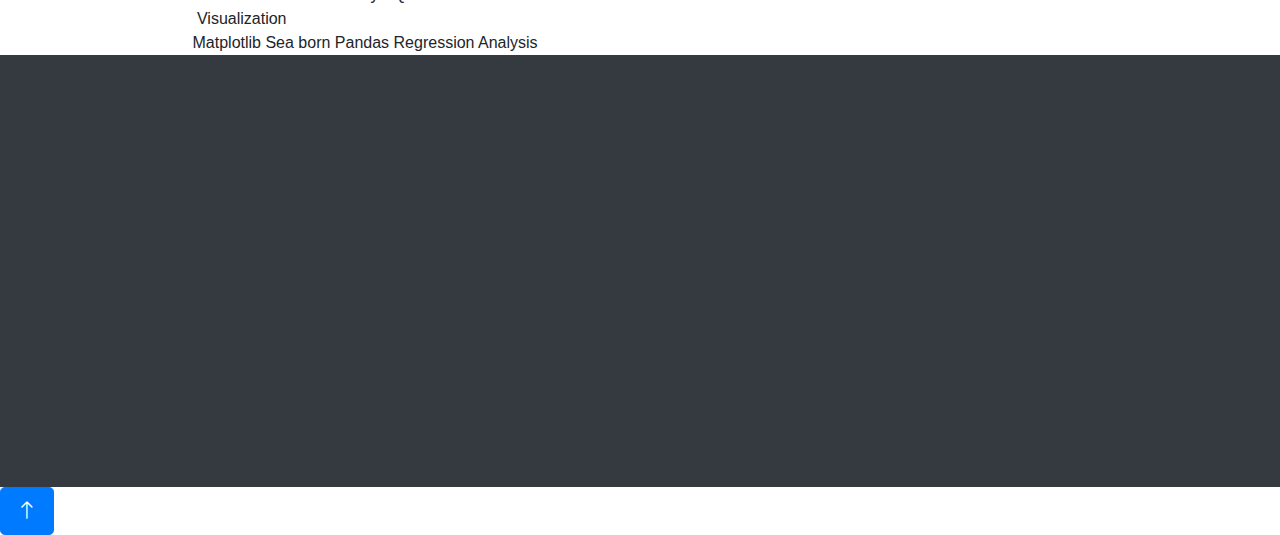
==== commit b8273ade: "Update index.html" ====
--- a/index.html
+++ b/index.html
@@ -2,11 +2,11 @@
 <html lang="en">
 
 <head>
-    <meta charset="utf-8">
-    <title>Stanlito-AI</title>
-    <meta content="width=device-width, initial-scale=1.0" name="viewport">
-    <meta content="" name="keywords">
-    <meta content="" name="description">
+  <meta charset="utf-8">
+  <title>Chidera Stanley</title>
+  <meta content="width=device-width, initial-scale=1.0" name="viewport">
+  <meta content="" name="keywords">
+  <meta content="" name="description">
 
     <!-- Favicon -->
     <link href="inst/images/fav_dib.png" rel="icon" type="image/png"/>
@@ -19,6 +19,7 @@
 
     <!-- Favicon -->
     <link href="img/favicon.ico" rel="icon">
+    <link rel="icon" href="img/icon.png" type="image/x-icon">
 
     <!-- Google Web Fonts -->
     <link rel="preconnect" href="https://fonts.googleapis.com">
@@ -50,6 +51,7 @@
       </div>
   </div>
   <!-- Spinner End -->
+  
   <!-- Navbar Start -->
   <div class="container-fluid sticky-top">
     <div class="container">
@@ -141,16 +143,19 @@
                 <div class="col-lg-6 wow fadeIn" data-wow-delay="0.5s">
                     <div class="btn btn-sm border rounded-pill text-primary px-3 mb-3">About Me</div>
                     <h1 class="mb-4">SO, WHO AM I?</h1>
-                    <p class="mb-4">As a dedicated MLOps engineer, I have demonstrated leadership across various tech enterprises. My specialization lies in orchestrating end-to-end MLOps pipelines, with a keen focus on the complexities of data science, machine learning, large language models (LLMs), and computer vision. 
-
-                        With a proficiency in deploying robust CI/CD pipelines and optimizing models, I showcase expertise in Azure Microsoft, AWS, PyTorch, TensorFlow, and OpenCV.
+                    <p class="mb-4">Experienced MLOps engineer with a track record of leading end-to-end pipelines in competitive tech environments. Skilled in data science, machine learning, MLOps, LLMs, Prompt Engineering, 
+                      Computer Vision, focusing on driving impactful projects. Proficient in deploying CI/CD pipelines and optimizing models for enhanced productivity. Familiar with Azure, AWS, PyTorch, TensorFlow, and OpenCV.
+
+                        With a specialization in Machine Learning, computer vision and Large Language Models, I demonstrate exceptional leadership in guiding teams to execute complex projects. My responsibilities encompass adeptly managing and deploying AI operations across diverse systems, fostering innovative project design, and ensuring the seamless integration of systems. 
+                        
+
                         <br>
                         My expertise spans a wide range of responsibilities, including Data Analytics, Machine Learning , and Deep Learning, particularly in Computer Vision and Natural Language Processing. 
                        
                     </p>
                     <p class="mb-4">
-                        My dedication to excellence and vision for impactful solutions underscores my readiness to contribute meaningfully to your team as a Data Scientist and Artificial Intelligence/Machine Learning Developer, 
-                        specializing in Computer Vision and Natural Language Processing.
+                        My notable achievements include an impressive track record of implementing comprehensive AI applications. These applications encompass a broad spectrum of capabilities, including MLOps, LLMs, Prompt Engineering, 
+                      object detection, recognition, classification, and more. My extensive experience covers various hardware platforms, essential software tools, MLOps, and deep machine learning, enabling me to seamlessly bridge the worlds of hardware and software in the pursuit of AI innovation.
                     </p>
                     <div class="row g-3">
                         <div class="col-sm-6">
@@ -163,14 +168,15 @@
                         </div>
                     </div>
                     <div class="d-flex align-items-center mt-4">
-                        <a class="btn btn-primary rounded-pill px-4 me-3" href="https://drive.google.com/drive/folders/1fFW7-Fkb7WTA6N5-Fq1uafrrIWzgrNl6?usp=drive_link" target="_blank">Resume</a>
+                        <a class="btn btn-primary rounded-pill px-4 me-3" href="https://drive.google.com/drive/folders/1fFW7-Fkb7WTA6N5-Fq1uafrrIWzgrNl6?usp=drive_link">Resume</a>
                         <a class="btn btn-outline-primary btn-square me-3" href="https://www.facebook.com/moses.chidera52" target="_blank"><i class="fab fa-facebook-f"></i></a>
                         <a class="btn btn-outline-primary btn-square me-3" href="https://twitter.com/Stanlito20"><i class="fab fa-twitter" target="_blank"></i></a>
                         <a class="btn btn-outline-primary btn-square me-3" href="https://github.com/Stanlito-AI"><i class="fab fa-github" target="_blank"></i></a>
                         <a class="btn btn-outline-primary btn-square" href="https://www.linkedin.com/in/stanlito/" target="_blank"><i class="fab fa-linkedin-in"></i></a>
                     </div>
                     <div class="d-flex align-items-center mt-4">
-                        <a class="btn btn-primary rounded-pill px-4 me-3" href="https://wa.me/2348140790458" target="_blank">Hire Me</a>
+                      
+                        <a class="btn btn-primary rounded-pill px-4 me-3" href="https://wa.me/2348140790458" target="_blank">Hire Me <i class="fa-solid fa-paper-plane"></i></a>
                     </div>
                 </div>
             </div>
@@ -203,7 +209,7 @@
                     <li class="nav-item">
                         <a class="nav-link mb-sm-3 mb-md-3" id="skills_tabset-DataScience-tab" data-toggle="tab" href="#skills_tabset-LLMs" role="tab" aria-controls="skills_tabset-LLMs" aria-selected="true">
                           <i class="fa-solid fa-chart-line "></i>
-                          LLMs
+                          LLMs / NLP
                         </a>
                     </li>
 
@@ -241,14 +247,28 @@
                       </div>
                       <div class="skill_framework">
                         <span class="skill__badge">Pandas</span>
-                        <span class="skill__badge">Sea Born</span>
-                        <span class="skill__badge">Matplotlib</span>
                         <span class="skill__badge">Scikit Learn</span>
                         <span class="skill__badge">Plotly</span>
+                        <span class="skill__badge">SQL</span>
+                      </div>
+                    </div>
+
+                    <div class="skill__tool">
+                      <div class="skill__header">
+                        <i class="fa-brands fa fa-bar-chart skill__icon"></i>
+                        <span class="skill__header-text">Visualization</span>
+                      </div>
+                      <div class="skill_framework">
+                        <span class="skill__badge">Matplotlib</span>
+                        <span class="skill__badge">Sea born</span>
+                        <span class="skill__badge">Pandas</span>
+                        <span class="skill__badge">Regression Analysis</span>
                       </div>
                     </div>
                   
                   </div>
+
+
                   <div class="tab-pane fade" role="tabpanel" id="skills_tabset-LLMs" aria-labelledby="DataAnalysis-tab">
                     <div class="skill__tool">
                       <div class="skill__header">
@@ -263,6 +283,7 @@
                       </div>
                     </div>
 
+
                   </div>
 
 
@@ -275,15 +296,60 @@
                       <div class="skill_framework">
                         <span class="skill__badge">Data Exploartion</span>
                         <span class="skill__badge">Pivot Tables</span>
-                        <span class="skill__badge">Visualization</span>
+                        <span class="skill__badge">Feature Engineering</span>
+                        <span class="skill__badge">EDA</span>
+                        <span class="skill__badge">Cleaning</span>
+                        <span class="skill__badge">SQL</span>
+                        <span class="skill__badge">Modelling</span>
+                        <span class="skill__badge">Scikit-Learn</span>
+                        <span class="skill__badge">Streamlit</span>
+                      </div>
+                      
+                    </div>
+
+                    <div class="skill__tool">
+                      <div class="skill__header">
+                        <i class="fa-brands fa fa-bar-chart skill__icon"></i>
+                        <span class="skill__header-text">Classification models</span>
+                      </div>
+                      <div class="skill_framework">
+                        <span class="skill__badge">Logistic regression </span>
+                        <span class="skill__badge">Naive Bayes </span>
+                        <span class="skill__badge">Decision trees </span>
+                        <span class="skill__badge">Random forest </span>
+                        <span class="skill__badge">K-nearest neighbor (KNN) </span>
+                        <span class="skill__badge">Support vector machine </span>
+                        <span class="skill__badge">XGBoost </span>
+                      </div>
+                    </div>
+                    <div class="skill__tool">
+                      <div class="skill__header">
+                        <i class="fa-brands fa fa-bar-chart skill__icon"></i>
+                        <span class="skill__header-text">Regression models </span>
+                      </div>
+                      <div class="skill_framework">
+                        <span class="skill__badge">Linear regression</span>
+                        <span class="skill__badge">Ridge regression </span>
+                        <span class="skill__badge">Decision trees</span>
+                        <span class="skill__badge">Random forest </span>
+                        <span class="skill__badge">K-nearest neighbor (KNN)</span>
+                        <span class="skill__badge">Neural network regression </span>
+                        <span class="skill__badge">XGBoost </span>
+                      </div>
+                    </div>
+                    <div class="skill__tool">
+                      <div class="skill__header">
+                        <i class="fa-brands fa fa-bar-chart skill__icon"></i>
+                        <span class="skill__header-text">Visualization</span>
+                      </div>
+                      <div class="skill_framework">
+                        <span class="skill__badge">Matplotlib</span>
+                        <span class="skill__badge">Sea born</span>
+                        <span class="skill__badge">Pandas</span>
                         <span class="skill__badge">Regression Analysis</span>
-                        <span class="skill__badge">Cleaning</span>
-                        <span class="skill__badge">Modelling</span>
-                        <span class="skill__badge">Classification Analysis</span>
-                        <span class="skill__badge">Dashboard</span>
-                        <span class="skill__badge">Streamlit</span>
-                      </div>
-                    </div>
+                      </div>
+                    </div>
+
                     
                   </div>
 
@@ -295,14 +361,75 @@
                         <span class="skill__header-text">Python Language</span>
                       </div>
                       <div class="skill_framework">
-                        <span class="skill__badge">PyTorch</span>
-                        <span class="skill__badge">TensorFlow</span>
-                        <span class="skill__badge">Visualization</span>
                         <span class="skill__badge">Regression Analysis</span>
                         <span class="skill__badge">Classification Analysis</span>
                         <span class="skill__badge">Image Classification</span>
                         <span class="skill__badge">Keras</span>
-                        <span class="skill__badge">NLP</span>
+                      </div>
+                    </div>
+
+                    <div class="skill__tool">
+                      <div class="skill__header">
+                        <i class="fa-brands fa-python skill__icon"></i>
+                        <span class="skill__header-text">YOLO</span>
+                      </div>
+                      <div class="skill_framework">
+                        <span class="skill__badge">Yolov5</span>
+                        <span class="skill__badge">Yolov6</span>
+                        <span class="skill__badge">Yolov7 </span>
+                        <span class="skill__badge">Yolov8</span>
+                        <span class="skill__badge">Yolov9</span>
+                      </div>
+                    </div>
+                    <div class="skill__tool">
+                      <div class="skill__header">
+                        <i class="fa-brands fa-python skill__icon"></i>
+                        <span class="skill__header-text">TensorFlow</span>
+                      </div>
+                      <div class="skill_framework">
+                        <span class="skill__badge">Faster-RCNN</span>
+                        <span class="skill__badge">MobileNet</span>
+                        <span class="skill__badge">DeepLab </span>
+                        <span class="skill__badge">CNN</span>
+                        <span class="skill__badge">U-Net</span>
+                      </div>
+                    </div>
+
+                    <div class="skill__tool">
+                      <div class="skill__header">
+                        <i class="fa-brands fa-python skill__icon"></i>
+                        <span class="skill__header-text">PyTorch</span>
+                      </div>
+                      <div class="skill_framework">
+                        <span class="skill__badge">AlexNet</span>
+                        <span class="skill__badge">ResNet</span>
+                        <span class="skill__badge">VGG </span>
+                        <span class="skill__badge">CNN</span>
+                        <span class="skill__badge">inception_v3</span>
+                      </div>
+                    </div>
+
+                    <div class="skill__tool">
+                      <div class="skill__header">
+                        <i class="fa-brands fa-python skill__icon"></i>
+                        <span class="skill__header-text">HuggingFace</span>
+                      </div>
+                      <div class="skill_framework">
+                        <span class="skill__badge">Vision Transformer (ViT)</span>
+                        <span class="skill__badge"> DETR</span>
+                        <span class="skill__badge">detr-resnet-50</span>
+                      </div>
+                    </div>
+
+                    <div class="skill__tool">
+                      <div class="skill__header">
+                        <i class="fa-brands fa fa-bar-chart skill__icon"></i>
+                        <span class="skill__header-text">Visualization</span>
+                      </div>
+                      <div class="skill_framework">
+                        <span class="skill__badge">Matplotlib</span>
+                        <span class="skill__badge">Sea born</span>
+                        <span class="skill__badge">Pandas</span>
                       </div>
                     </div>
             
@@ -316,15 +443,62 @@
                         <span class="skill__header-text">Python Language</span>
                       </div>
                       <div class="skill_framework">
-                        <span class="skill__badge">YOLO</span>
                         <span class="skill__badge">MobileNet</span>
                         <span class="skill__badge">Fast RNN</span>
                         <span class="skill__badge">CNN</span>
-                        <span class="skill__badge">OpenCV</span>
-                        <span class="skill__badge">TensorFlow</span>
-                        <span class="skill__badge">PyTorch</span>
-                        <span class="skill__badge">CUDA</span>
-                        <span class="skill__badge">Deep Face</span>
+                      </div>
+                    </div>
+
+                    <div class="skill__tool">
+                      <div class="skill__header">
+                        <i class="fa-brands fa-python skill__icon"></i>
+                        <span class="skill__header-text">YOLO</span>
+                      </div>
+                      <div class="skill_framework">
+                        <span class="skill__badge">Yolov5</span>
+                        <span class="skill__badge">Yolov6</span>
+                        <span class="skill__badge">Yolov7 </span>
+                        <span class="skill__badge">Yolov8</span>
+                        <span class="skill__badge">Yolov9</span>
+                      </div>
+                    </div>
+                    <div class="skill__tool">
+                      <div class="skill__header">
+                        <i class="fa-brands fa-python skill__icon"></i>
+                        <span class="skill__header-text">TensorFlow</span>
+                      </div>
+                      <div class="skill_framework">
+                        <span class="skill__badge">Faster-RCNN</span>
+                        <span class="skill__badge">MobileNet</span>
+                        <span class="skill__badge">DeepLab </span>
+                        <span class="skill__badge">CNN</span>
+                        <span class="skill__badge">U-Net</span>
+                      </div>
+                    </div>
+
+                    <div class="skill__tool">
+                      <div class="skill__header">
+                        <i class="fa-brands fa-python skill__icon"></i>
+                        <span class="skill__header-text">PyTorch</span>
+                      </div>
+                      <div class="skill_framework">
+                        <span class="skill__badge">AlexNet</span>
+                        <span class="skill__badge">ResNet</span>
+                        <span class="skill__badge">VGG </span>
+                        <span class="skill__badge">CNN</span>
+                        <span class="skill__badge">inception_v3</span>
+                      </div>
+                    </div>
+
+                    <div class="skill__tool">
+                      <div class="skill__header">
+                        <i class="fa-brands fa-python skill__icon"></i>
+                        <span class="skill__header-text">HuggingFace</span>
+                      </div>
+                      <div class="skill_framework">
+                        <span class="skill__badge">Vision Transformer (ViT)</span>
+                        <span class="skill__badge"> DETR</span>
+                        <span class="skill__badge">detr-resnet-50</span>
                       </div>
                     </div>
                    
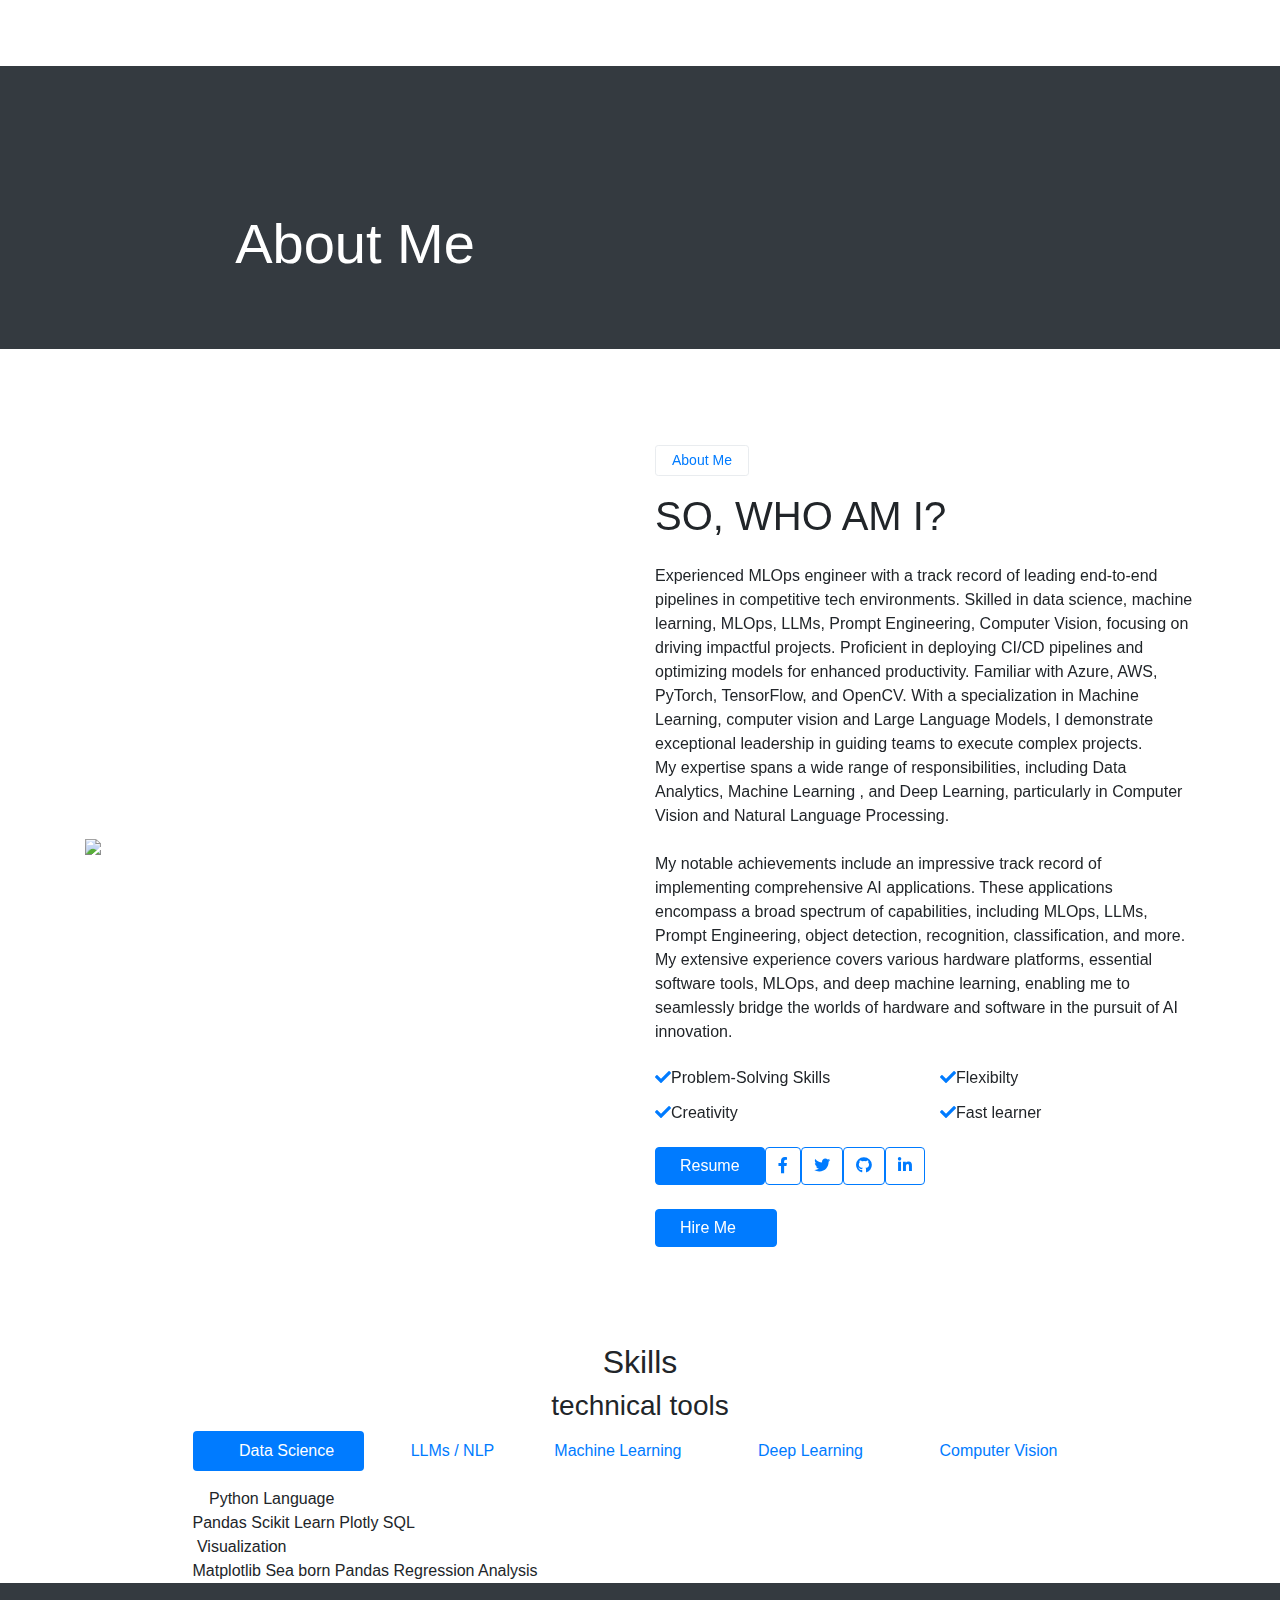
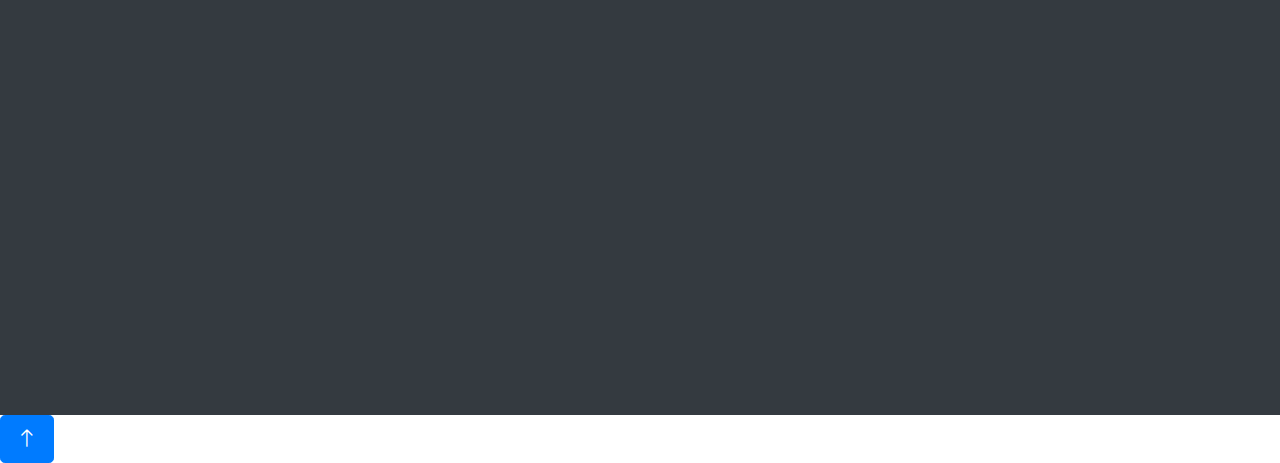
==== commit 5e22da13: "Update index.html" ====
--- a/index.html
+++ b/index.html
@@ -146,7 +146,7 @@
                     <p class="mb-4">Experienced MLOps engineer with a track record of leading end-to-end pipelines in competitive tech environments. Skilled in data science, machine learning, MLOps, LLMs, Prompt Engineering, 
                       Computer Vision, focusing on driving impactful projects. Proficient in deploying CI/CD pipelines and optimizing models for enhanced productivity. Familiar with Azure, AWS, PyTorch, TensorFlow, and OpenCV.
 
-                        With a specialization in Machine Learning, computer vision and Large Language Models, I demonstrate exceptional leadership in guiding teams to execute complex projects. My responsibilities encompass adeptly managing and deploying AI operations across diverse systems, fostering innovative project design, and ensuring the seamless integration of systems. 
+                        With a specialization in Machine Learning, computer vision and Large Language Models, I demonstrate exceptional leadership in guiding teams to execute complex projects.
                         
 
                         <br>
